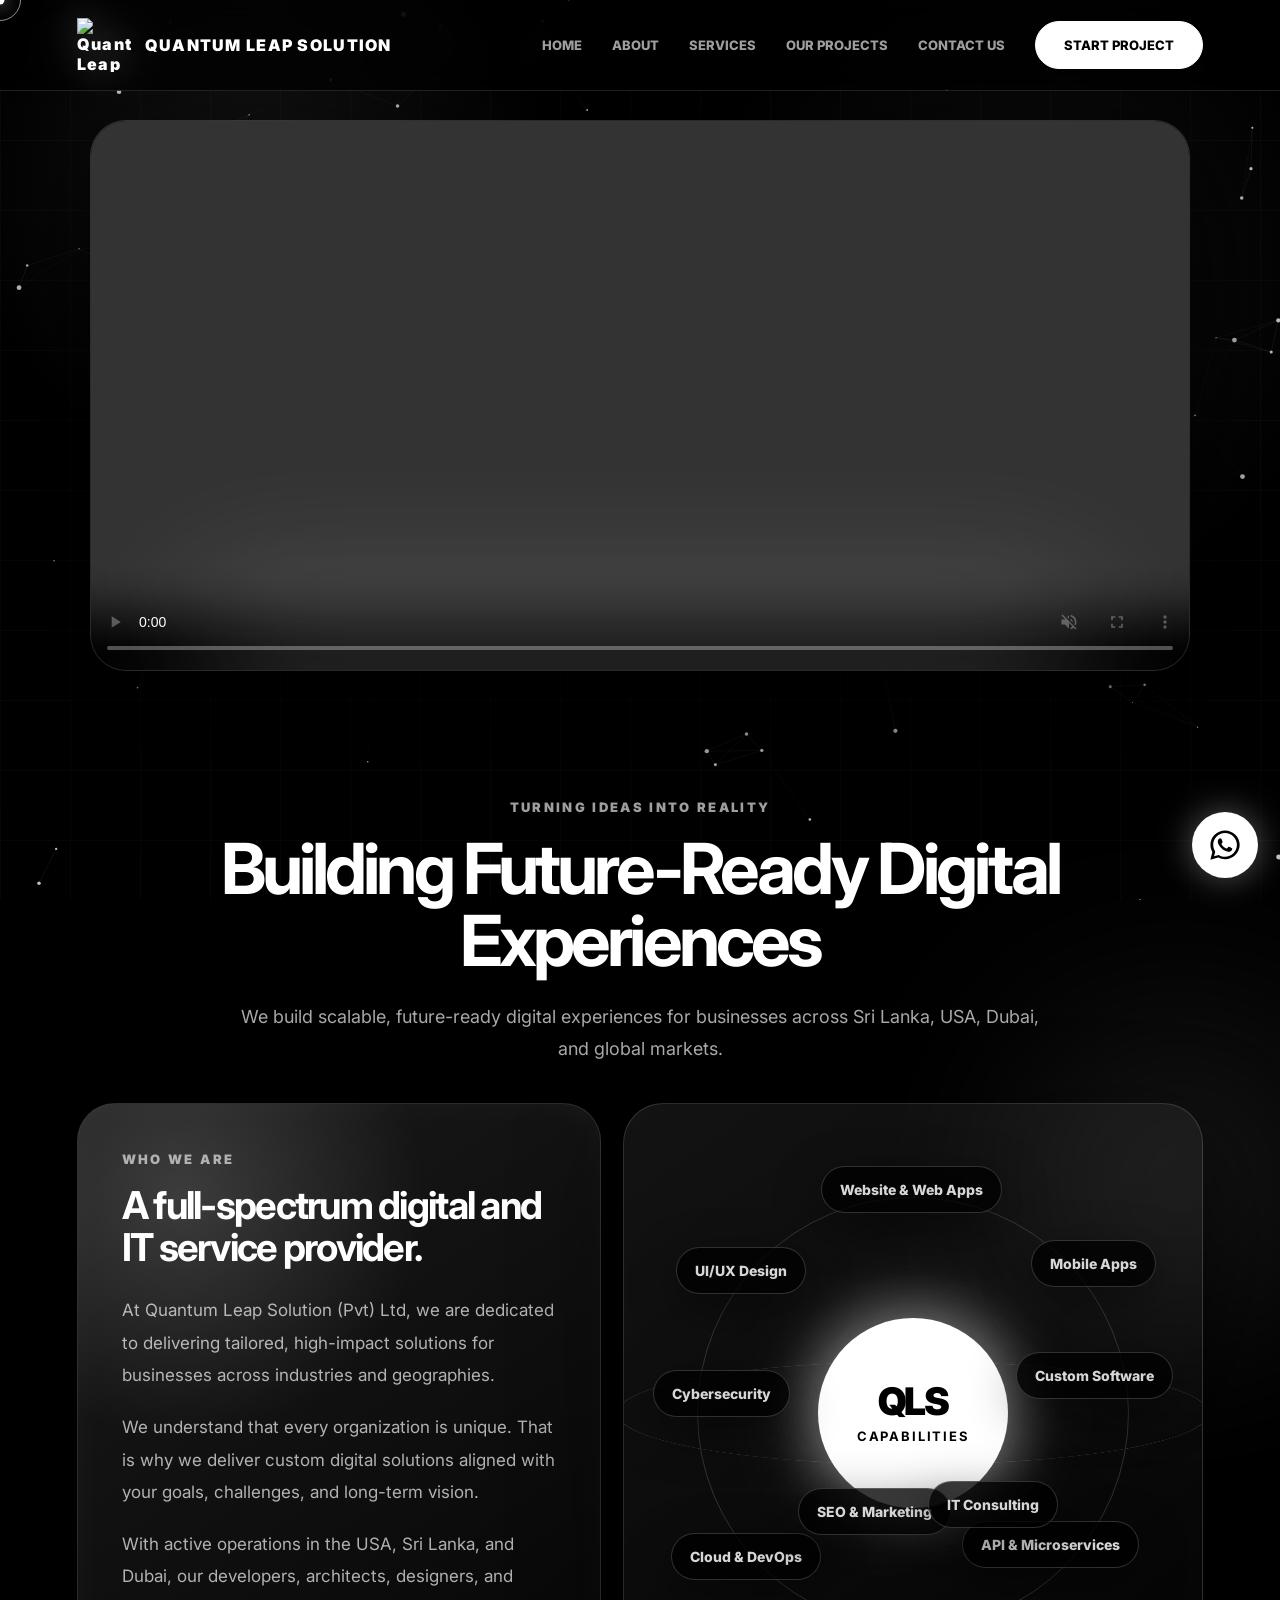
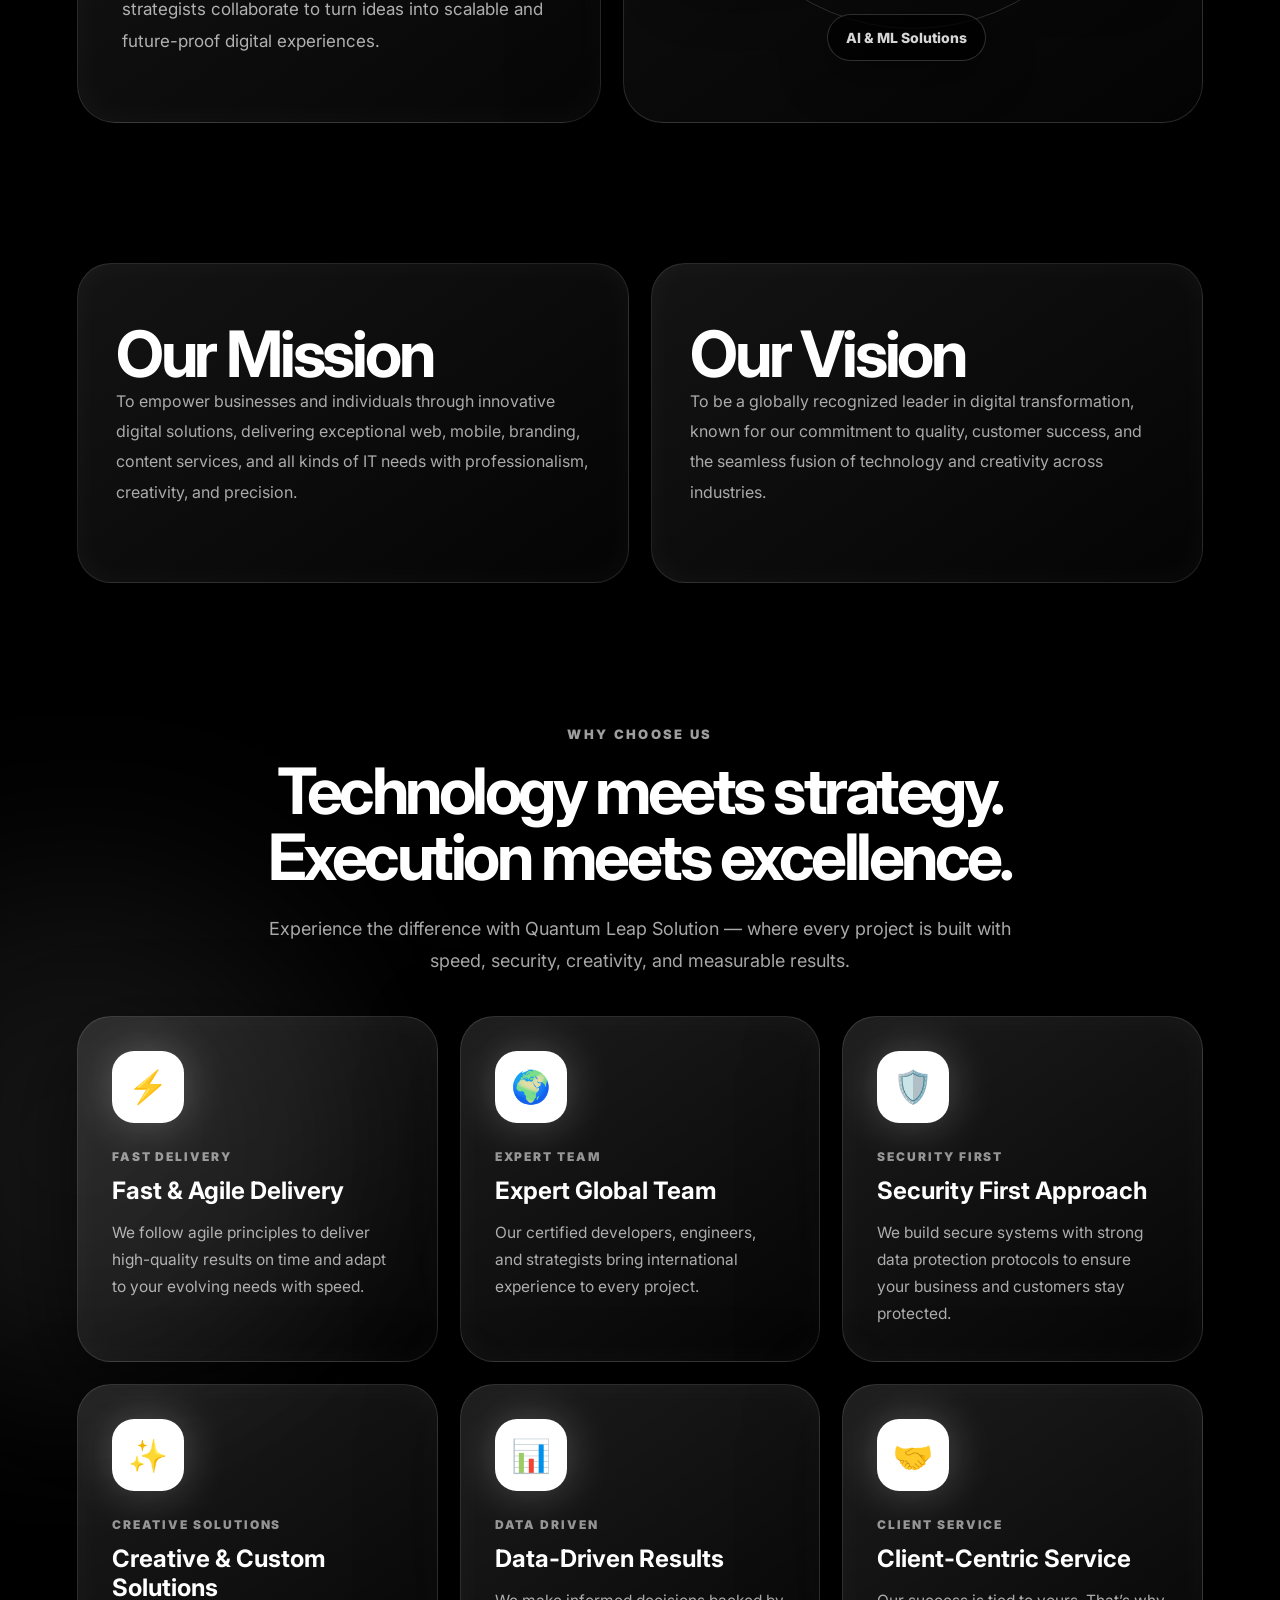
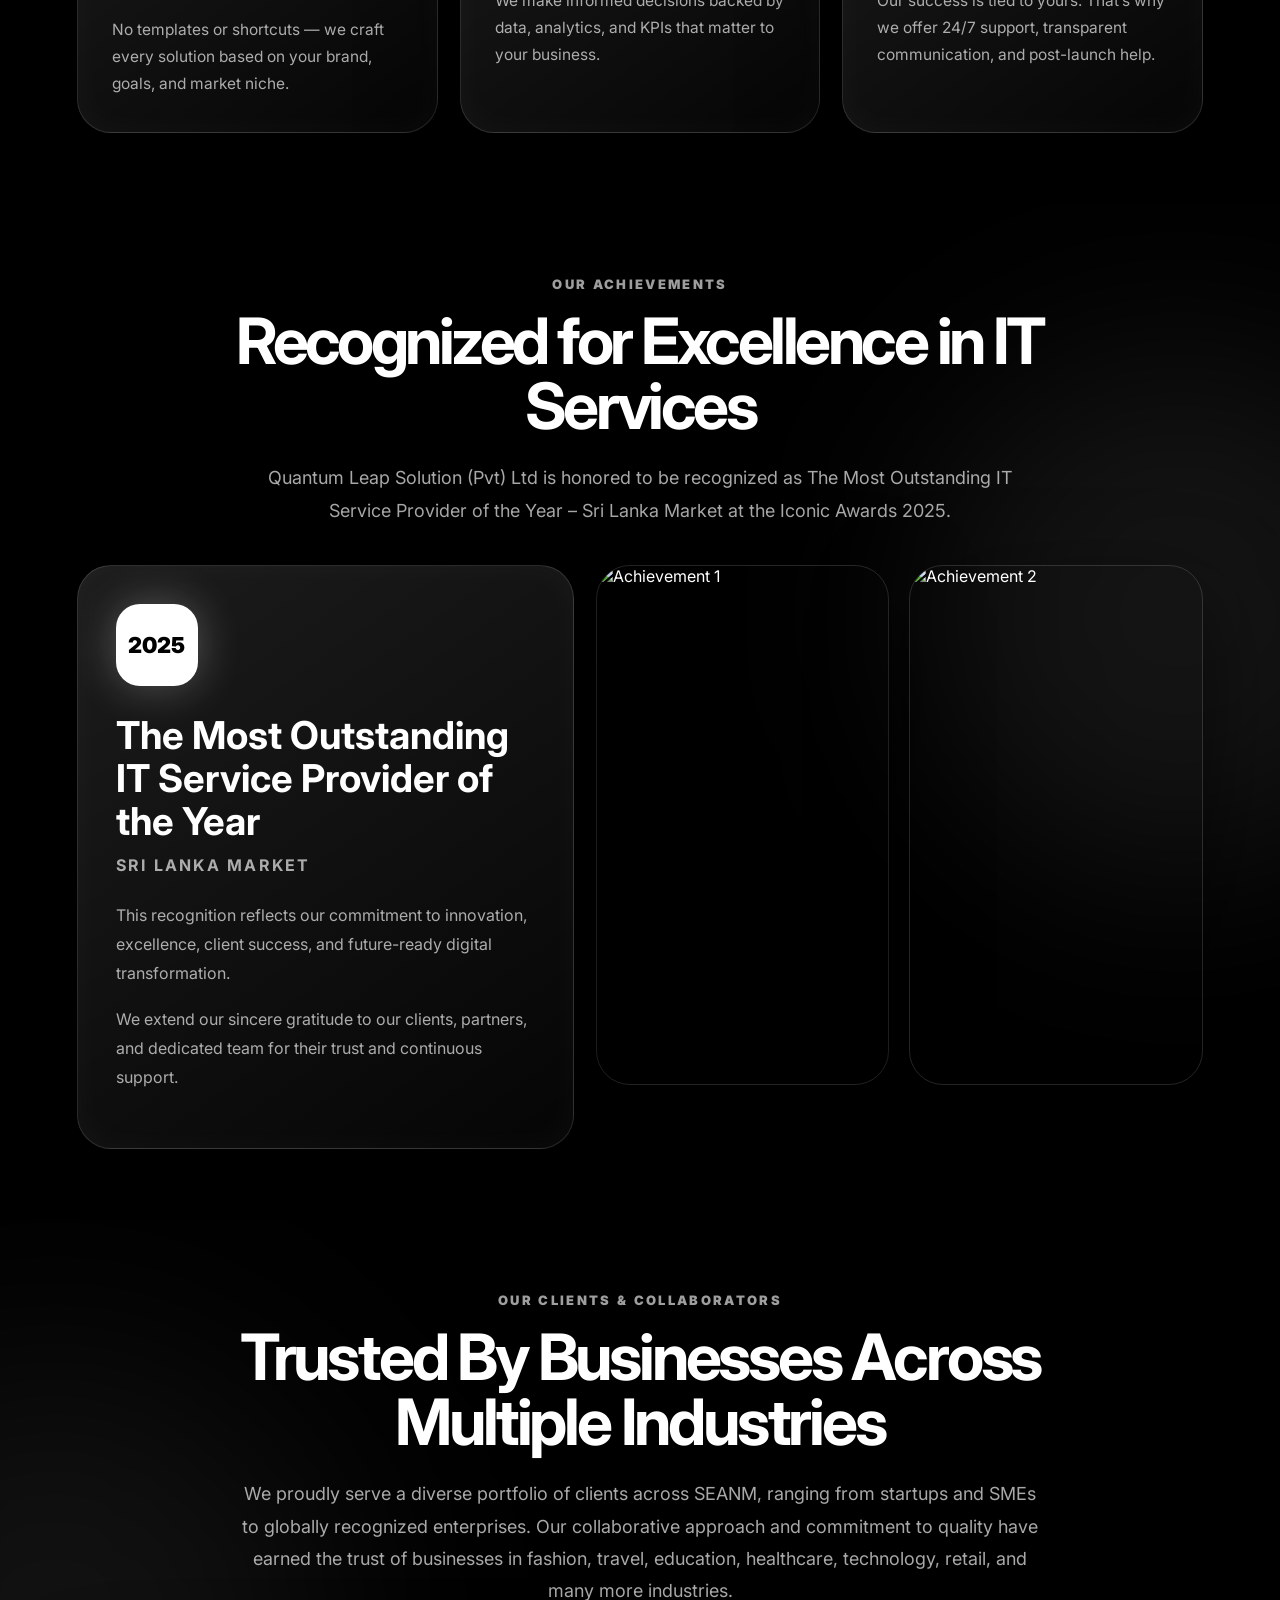
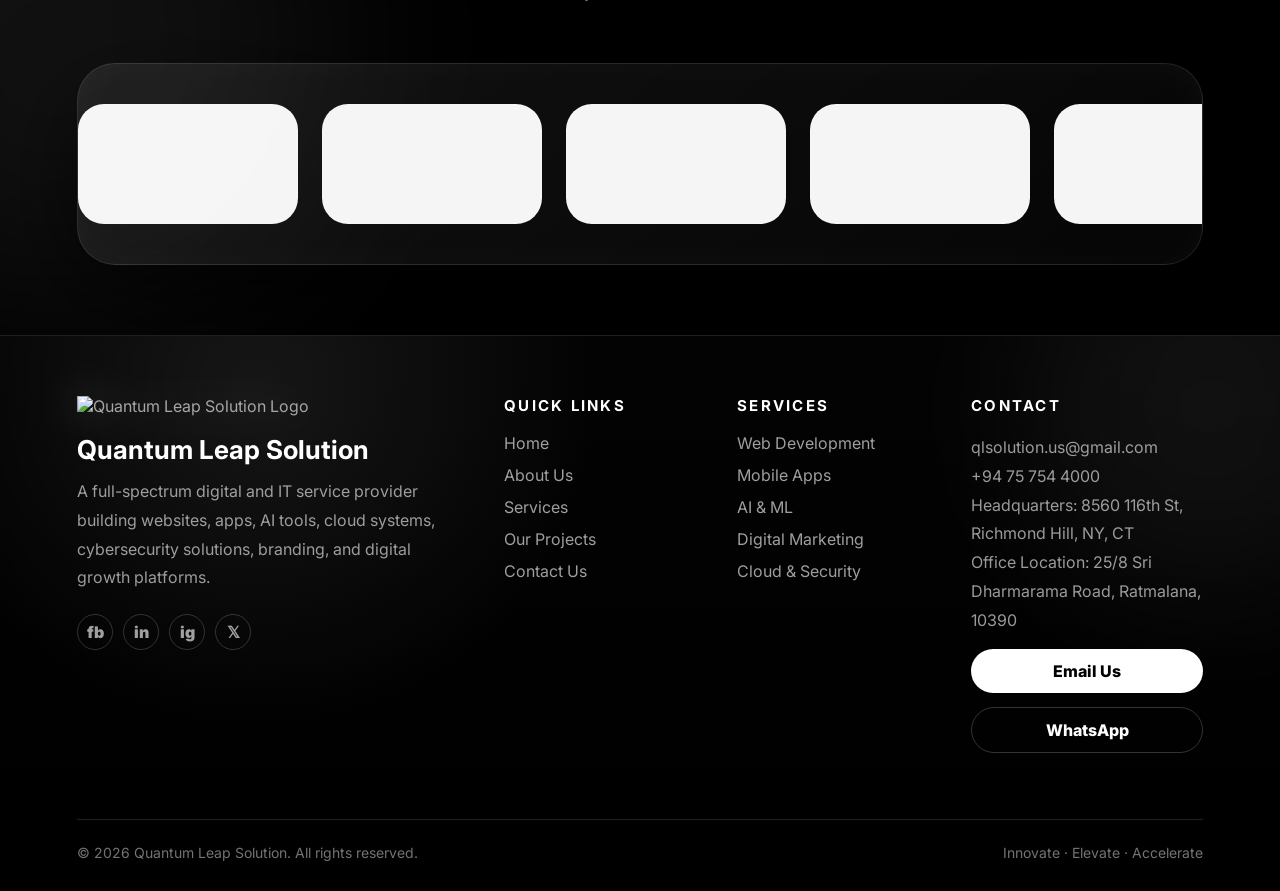
==== about.html @ 74f15226 "Add files via upload" ====
<!DOCTYPE html>
<html lang="en">
  <head>
    <meta charset="UTF-8">
    <meta name="viewport" content="width=device-width, initial-scale=1.0">
    
    <title>About Us - QLS</title>
    
    <!-- Website Icon -->
    <link rel="icon" type="image/png" href="assets/icon.png">
    <link rel="shortcut icon" href="assets/icon.png">
    <link rel="apple-touch-icon" href="assets/icon.png">

<link href="https://fonts.googleapis.com/css2?family=Inter:wght@400;500;700;800;900&display=swap" rel="stylesheet">

<style>
    *{margin:0;padding:0;box-sizing:border-box}
    :root{
      --bg:#000;
      --bg2:#080808;
      --card:#0d0d0d;
      --white:#fff;
      --muted:rgba(255,255,255,.62);
      --line:rgba(255,255,255,.12);
      --soft:rgba(255,255,255,.06);
    }
    html{scroll-behavior:smooth}
    body{
      font-family:Inter,sans-serif;
      background:var(--bg);
      color:var(--white);
      overflow-x:hidden;
    }
    body::before{
      content:"";
      position:fixed;
      inset:0;
      background:
        radial-gradient(circle at 20% 20%,rgba(255,255,255,.08),transparent 25%),
        radial-gradient(circle at 80% 30%,rgba(255,255,255,.06),transparent 30%),
        linear-gradient(rgba(255,255,255,.025) 1px,transparent 1px),
        linear-gradient(90deg,rgba(255,255,255,.025) 1px,transparent 1px);
      background-size:auto,auto,70px 70px,70px 70px;
      pointer-events:none;
      z-index:-3;
    }
    canvas#particles{
      position:fixed;
      inset:0;
      z-index:-2;
    }
    a{text-decoration:none;color:inherit}
    section{padding:110px 6%}
    .nav{
      position:fixed;
      top:0;
      width:100%;
      z-index:999;
      padding:18px 6%;
      display:flex;
      justify-content:space-between;
      align-items:center;
      background:rgba(0,0,0,.65);
      backdrop-filter:blur(18px);
      border-bottom:1px solid var(--line);
    }
    .brand{
      display:flex;
      align-items:center;
      gap:14px;
      font-weight:900;
      letter-spacing:.08em;
    }
    .brand img{
      width:54px;
      height:54px;
      object-fit:contain;
      filter:drop-shadow(0 0 18px rgba(255,255,255,.35));
    }
    .links{
      display:flex;
      align-items:center;
      gap:30px;
    }
    .links a{
      color:var(--muted);
      font-size:13px;
      font-weight:800;
      text-transform:uppercase;
    }
    .links a:hover{color:#fff}
    .btn{
      display:inline-flex;
      align-items:center;
      justify-content:center;
      padding:15px 28px;
      border-radius:999px;
      background:#fff;
      color:#000!important;
      font-weight:900;
      border:1px solid #fff;
      transition:.3s;
    }
    .btn:hover{
      transform:translateY(-4px) scale(1.03);
      box-shadow:0 0 40px rgba(255,255,255,.28);
    }
    .btn.ghost{
      background:transparent;
      color:#fff!important;
    }
    .btn.ghost:hover{background:#fff;color:#000!important}
    .menu{display:none;background:none;border:0;color:#fff;font-size:30px}
    
    /* HERO */
    .hero{
      min-height:100vh;
      display:grid;
      grid-template-columns:1.05fr .95fr;
      align-items:center;
      gap:50px;
      padding:150px 6% 80px;
      position:relative;
    }
    .eyebrow{
      display:inline-flex;
      border:1px solid var(--line);
      padding:10px 18px;
      border-radius:999px;
      color:var(--muted);
      margin-bottom:28px;
      background:rgba(255,255,255,.04);
    }
    h1{
      font-family:Syne,Inter,sans-serif;
      font-size:clamp(48px,7vw,112px);
      line-height:.92;
      letter-spacing:-.07em;
      margin-bottom:28px;
    }
    h1 span{
      color:#000;
      -webkit-text-stroke:1.5px #fff;
      text-shadow:0 0 30px rgba(255,255,255,.15);
    }
    .hero p{
      max-width:680px;
      color:var(--muted);
      font-size:19px;
      line-height:1.8;
    }
    .actions{
      display:flex;
      gap:16px;
      flex-wrap:wrap;
      margin-top:38px;
    }
    .stats{
      display:grid;
      grid-template-columns:repeat(4,1fr);
      gap:12px;
      margin-top:48px;
    }
    .stat{
      border:1px solid var(--line);
      padding:22px;
      border-radius:24px;
      background:rgba(255,255,255,.035);
    }
    .stat strong{
      display:block;
      font-size:28px;
      font-weight:900;
    }
    .stat small{
      color:var(--muted);
      font-size:12px;
      text-transform:uppercase;
    }
    
    /* 3D QLS MODEL */
    .model-scene{
      min-height:600px;
      display:flex;
      justify-content:center;
      align-items:center;
      perspective:1200px;
    }
    .qls-3d{
      position:relative;
      width:min(440px,80vw);
      height:min(440px,80vw);
      transform-style:preserve-3d;
      animation:floatModel 6s ease-in-out infinite;
    }
    .logo-orb{
      position:absolute;
      inset:0;
      border-radius:50%;
      background:
        radial-gradient(circle at 35% 25%,rgba(255,255,255,.95),rgba(255,255,255,.18) 25%,rgba(255,255,255,.03) 55%,transparent 72%);
      border:1px solid rgba(255,255,255,.22);
      box-shadow:
        inset 0 0 55px rgba(255,255,255,.18),
        0 0 80px rgba(255,255,255,.18);
      transform:rotateX(65deg) rotateZ(35deg);
    }
    .logo-core{
      position:absolute;
      inset:20%;
      border-radius:50%;
      background:#fff;
      mask:url("assets/logo.png") center/contain no-repeat;
      -webkit-mask:url("assets/logo.png") center/contain no-repeat;
      filter:drop-shadow(0 0 35px white);
      animation:spinCore 10s linear infinite;
    }
    .ring{
      position:absolute;
      inset:8%;
      border:2px solid rgba(255,255,255,.35);
      border-radius:50%;
      transform-style:preserve-3d;
      animation:spinRing 9s linear infinite;
    }
    .ring.r2{
      inset:16%;
      animation-duration:13s;
      transform:rotateX(80deg);
    }
    .ring.r3{
      inset:2%;
      animation-duration:17s;
      transform:rotateY(70deg);
    }
    .dots span{
      position:absolute;
      width:5px;
      height:5px;
      background:#fff;
      border-radius:50%;
      box-shadow:0 0 12px #fff;
      animation:spark 3s ease-in-out infinite;
    }
    .dots span:nth-child(1){top:18%;left:10%}
    .dots span:nth-child(2){top:70%;left:85%;animation-delay:.4s}
    .dots span:nth-child(3){top:10%;left:75%;animation-delay:.8s}
    .dots span:nth-child(4){top:82%;left:22%;animation-delay:1.2s}
    @keyframes floatModel{
      0%,100%{transform:translateY(0) rotateX(0) rotateY(0)}
      50%{transform:translateY(-25px) rotateX(8deg) rotateY(-12deg)}
    }
    @keyframes spinCore{to{transform:rotateY(360deg)}}
    @keyframes spinRing{to{transform:rotateZ(360deg) rotateX(360deg)}}
    @keyframes spark{50%{transform:scale(2);opacity:.4}}
    
    /* COMMON */
    .section-head{
      max-width:850px;
      margin-bottom:55px;
    }
    .label{
      color:var(--muted);
      text-transform:uppercase;
      letter-spacing:.18em;
      font-size:13px;
      font-weight:900;
      margin-bottom:16px;
    }
    h2{
      font-family:Syne,Inter,sans-serif;
      font-size:clamp(34px,5vw,72px);
      line-height:1;
      letter-spacing:-.05em;
    }
    .section-head p{
      margin-top:20px;
      color:var(--muted);
      font-size:18px;
      line-height:1.8;
    }
    .grid{
      display:grid;
      grid-template-columns:repeat(3,1fr);
      gap:22px;
    }
    .card{
      position:relative;
      min-height:280px;
      padding:32px;
      border:1px solid var(--line);
      border-radius:30px;
      background:linear-gradient(145deg,rgba(255,255,255,.08),rgba(255,255,255,.015));
      transform-style:preserve-3d;
      transition:.35s;
      overflow:hidden;
    }
    .card::before{
      content:"";
      position:absolute;
      inset:-1px;
      background:radial-gradient(circle at var(--x,50%) var(--y,50%),rgba(255,255,255,.18),transparent 35%);
      opacity:0;
      transition:.3s;
    }
    .card:hover::before{opacity:1}
    .card:hover{
      transform:translateY(-12px) rotateX(8deg) rotateY(-8deg);
      border-color:rgba(255,255,255,.32);
    }
    .icon{
      width:72px;
      height:72px;
      border-radius:22px;
      border:1px solid var(--line);
      display:flex;
      align-items:center;
      justify-content:center;
      font-size:30px;
      margin-bottom:26px;
      background:#fff;
      color:#000;
      box-shadow:0 18px 40px rgba(255,255,255,.12);
    }
    .card h3{
      font-size:22px;
      margin-bottom:12px;
    }
    .card p{
      color:var(--muted);
      line-height:1.75;
    }
    
    /* MARQUEE */
    .marquee{
      overflow:hidden;
      border-block:1px solid var(--line);
      background:#050505;
      padding:24px 0;
    }
    .track{
      display:flex;
      gap:38px;
      width:max-content;
      animation:marquee 28s linear infinite;
    }
    .track span{
      font-size:14px;
      font-weight:900;
      text-transform:uppercase;
      letter-spacing:.2em;
      color:rgba(255,255,255,.45);
    }
    @keyframes marquee{to{transform:translateX(-50%)}}
    
    /* SPLIT */
    .split{
      display:grid;
      grid-template-columns:1fr 1fr;
      gap:40px;
      align-items:center;
    }
    .glass{
      border:1px solid var(--line);
      border-radius:34px;
      padding:42px;
      background:rgba(255,255,255,.04);
    }
    .glass p{
      color:var(--muted);
      line-height:1.8;
      margin-top:18px;
    }
    .process{
      counter-reset:step;
    }
    .step{
      border-left:1px solid var(--line);
      padding:0 0 42px 32px;
      position:relative;
    }
    .step::before{
      counter-increment:step;
      content:"0" counter(step);
      position:absolute;
      left:-28px;
      top:0;
      width:56px;
      height:56px;
      border-radius:50%;
      background:#fff;
      color:#000;
      display:flex;
      align-items:center;
      justify-content:center;
      font-weight:900;
    }
    .step h3{font-size:26px;margin-bottom:10px}
    .step p{color:var(--muted);line-height:1.7}
    
    /* CTA */
    .cta{
      text-align:center;
      border-top:1px solid var(--line);
      border-bottom:1px solid var(--line);
      background:
        radial-gradient(circle at center,rgba(255,255,255,.11),transparent 45%),
        #030303;
    }
    .cta p{
      color:var(--muted);
      max-width:720px;
      margin:22px auto 36px;
      font-size:18px;
      line-height:1.8;
    }
    
    /* FLOAT BUTTONS */
    .whatsapp,.mail{
      position:fixed;
      right:22px;
      z-index:999;
      padding:14px 20px;
      border-radius:999px;
      font-weight:900;
      box-shadow:0 0 30px rgba(255,255,255,.18);
    }
    .whatsapp{
      bottom:22px;
      background:#fff;
      color:#000;
    }
    .mail{
      bottom:78px;
      border:1px solid var(--line);
      background:#000;
      color:#fff;
    }
    
    /* FOOTER */
    footer{
      padding:60px 6%;
      display:flex;
      justify-content:space-between;
      gap:25px;
      flex-wrap:wrap;
      color:var(--muted);
      border-top:1px solid var(--line);
    }
    footer strong{color:#fff}
    
    /* REVEAL */
    .reveal{
      opacity:0;
      transform:translateY(40px);
      transition:1s ease;
    }
    .reveal.show{
      opacity:1;
      transform:translateY(0);
    }
    
    /* MOBILE */
    @media(max-width:980px){
      .hero,.split{grid-template-columns:1fr}
      .model-scene{min-height:420px}
      .grid{grid-template-columns:1fr 1fr}
      .stats{grid-template-columns:1fr 1fr}
    }
    @media(max-width:720px){
      section{padding:80px 5%}
      .hero{padding:130px 5% 60px}
      .links{
        display:none;
        position:absolute;
        top:91px;
        left:0;
        width:100%;
        background:#000;
        border-bottom:1px solid var(--line);
        padding:25px;
        flex-direction:column;
        align-items:flex-start;
      }
      .links.active{display:flex}
      .menu{display:block}
      .grid,.stats{grid-template-columns:1fr}
      .brand span{display:none}
      h1{font-size:52px}
      .mail{display:none}
    }
    
    
    /* PREMIUM CURSOR */
    .cursor-dot,.cursor-ring{position:fixed;top:0;left:0;pointer-events:none;z-index:99999;transform:translate(-50%,-50%)}
    .cursor-dot{width:9px;height:9px;background:#fff;border-radius:50%;box-shadow:0 0 18px #fff}
    .cursor-ring{width:42px;height:42px;border:1px solid rgba(255,255,255,.55);border-radius:50%;transition:width .2s,height .2s;mix-blend-mode:difference}
    
    /* EXTRA 3D MOTION */
    .card,.glass,.stat,.footer-grid>div{transform-style:preserve-3d;will-change:transform}
    .card:hover,.glass:hover,.stat:hover{transform:perspective(900px) translateY(-12px) rotateX(9deg) rotateY(-9deg) scale(1.02);box-shadow:0 30px 90px rgba(255,255,255,.08),inset 0 0 30px rgba(255,255,255,.05)}
    .icon{animation:iconFloat 4s ease-in-out infinite}
    @keyframes iconFloat{0%,100%{transform:translateZ(20px) translateY(0)}50%{transform:translateZ(40px) translateY(-8px)}}
    
    /* WHATSAPP CHAT BOT */
    .whatsapp-chat{position:fixed;right:22px;bottom:22px;z-index:9999}
    .whatsapp-float{width:66px;height:66px;border-radius:50%;border:1px solid rgba(255,255,255,.25);background:#fff;color:#000;display:flex;align-items:center;justify-content:center;cursor:pointer;box-shadow:0 0 35px rgba(255,255,255,.35);animation:whatsappPulse 2s infinite}
    .whatsapp-float svg{width:36px;height:36px}
    @keyframes whatsappPulse{0%{box-shadow:0 0 0 0 rgba(255,255,255,.35)}70%{box-shadow:0 0 0 18px rgba(255,255,255,0)}100%{box-shadow:0 0 0 0 rgba(255,255,255,0)}}
    .whatsapp-bot{position:absolute;right:0;bottom:82px;width:330px;background:#050505;border:1px solid rgba(255,255,255,.16);border-radius:24px;overflow:hidden;box-shadow:0 25px 90px rgba(0,0,0,.75);transform:scale(.8) translateY(30px);opacity:0;pointer-events:none;transition:.3s ease}
    .whatsapp-bot.active{transform:scale(1) translateY(0);opacity:1;pointer-events:auto}
    .bot-head{padding:18px 20px;display:flex;justify-content:space-between;align-items:center;background:#fff;color:#000}
    .bot-head button{border:0;background:#000;color:#fff;width:28px;height:28px;border-radius:50%;cursor:pointer}
    .bot-body{padding:18px}
    .bot-msg{background:rgba(255,255,255,.08);padding:12px 14px;border-radius:16px;margin-bottom:14px;color:#fff}
    .bot-body button{width:100%;padding:12px;margin:7px 0;border-radius:14px;border:1px solid rgba(255,255,255,.14);background:rgba(255,255,255,.06);color:#fff;cursor:pointer;text-align:left;transition:.25s}
    .bot-body button:hover{background:#fff;color:#000;transform:translateX(4px)}
    .bot-body textarea{width:100%;height:80px;margin-top:10px;border-radius:14px;border:1px solid rgba(255,255,255,.14);background:#000;color:#fff;padding:12px;resize:none;outline:none}
    
    /* PROFESSIONAL FOOTER */
    .pro-footer{position:relative;padding:90px 6% 30px;background:radial-gradient(circle at 20% 10%,rgba(255,255,255,.08),transparent 30%),linear-gradient(180deg,#030303,#000);border-top:1px solid rgba(255,255,255,.12);overflow:hidden;display:block;color:var(--muted)}
    .footer-glow{position:absolute;width:380px;height:380px;border-radius:50%;background:rgba(255,255,255,.06);filter:blur(80px);right:-120px;top:-120px}
    .footer-grid{position:relative;display:grid;grid-template-columns:2fr 1fr 1fr 1.2fr;gap:40px;z-index:2}
    .footer-brand img{width:78px;margin-bottom:18px;filter:drop-shadow(0 0 22px rgba(255,255,255,.35))}
    .footer-brand h3{font-size:26px;margin-bottom:12px;color:#fff}
    .footer-brand p,.pro-footer p{color:rgba(255,255,255,.6);line-height:1.8}
    .pro-footer h4{font-size:15px;text-transform:uppercase;letter-spacing:.15em;margin-bottom:18px;color:#fff}
    .pro-footer a{display:block;color:rgba(255,255,255,.62);margin-bottom:12px;transition:.25s}
    .pro-footer a:hover{color:#fff;transform:translateX(5px)}
    .footer-socials{display:flex;gap:10px;margin-top:22px}
    .footer-socials a{width:36px;height:36px;border:1px solid rgba(255,255,255,.18);border-radius:50%;display:flex;align-items:center;justify-content:center;font-weight:900;margin:0}
    .footer-btn{margin-top:14px;padding:12px 18px;border-radius:999px;background:#fff;color:#000!important;text-align:center;font-weight:800}
    .footer-btn.dark{background:transparent;border:1px solid rgba(255,255,255,.2);color:#fff!important}
    .footer-bottom{position:relative;z-index:2;margin-top:55px;padding-top:24px;border-top:1px solid rgba(255,255,255,.12);display:flex;justify-content:space-between;gap:20px;flex-wrap:wrap;color:rgba(255,255,255,.45);font-size:14px}
    @media(max-width:900px){.footer-grid{grid-template-columns:1fr 1fr}}
    @media(max-width:600px){.footer-grid{grid-template-columns:1fr}.whatsapp-bot{width:300px;right:-5px}.cursor-dot,.cursor-ring{display:none}}
    
    
    
    </style>
</head>

</head>


<div class="project-modal" id="projectModal">
    <div class="project-form-box">
      <button class="project-close" onclick="closeProjectForm()">×</button>
  
      <h2>Start Your Project</h2>
      <p>Fill the details below and choose Email or WhatsApp to send your inquiry.</p>
  
      <form id="projectForm">
        <input type="text" id="clientName" placeholder="Your Name" required>
        <input type="email" id="clientEmail" placeholder="Your Email" required>
        <input type="tel" id="clientPhone" placeholder="Contact Number" required>
  
        <select id="projectType" required>
          <option value="">Select Project Type</option>
          <option>Website Development</option>
          <option>Mobile App Development</option>
          <option>Web Application</option>
          <option>Digital Marketing</option>
          <option>AI / Automation</option>
          <option>Branding</option>
          <option>Other</option>
        </select>
  
        <input type="text" id="budget" placeholder="Estimated Budget">
        <input type="text" id="timeline" placeholder="Expected Timeline">
  
        <textarea id="message" placeholder="Tell us about your project"></textarea>
  
        <div class="project-actions">
          <button type="button" onclick="sendProjectEmail()">Send via Email</button>
          <button type="button" class="whatsapp-send" onclick="sendProjectWhatsApp()">Send via WhatsApp</button>
        </div>
      </form>
    </div>
  </div>


  <style>
    .project-modal{
  position:fixed;
  inset:0;
  background:rgba(0,0,0,.78);
  backdrop-filter:blur(14px);
  z-index:99999;
  display:flex;
  align-items:center;
  justify-content:center;
  padding:20px;
  opacity:0;
  pointer-events:none;
  transition:.35s ease;
}

.project-modal.active{
  opacity:1;
  pointer-events:auto;
}

.project-form-box{
  position:relative;
  width:100%;
  max-width:560px;
  background:linear-gradient(145deg,rgba(255,255,255,.12),rgba(255,255,255,.03));
  border:1px solid rgba(255,255,255,.18);
  border-radius:30px;
  padding:34px;
  box-shadow:0 30px 100px rgba(0,0,0,.85), inset 0 0 35px rgba(255,255,255,.04);
  transform:translateY(45px) scale(.88) rotateX(12deg);
  opacity:0;
  transition:.45s ease;
  animation:formGlow 4s ease-in-out infinite;
}

.project-modal.active .project-form-box{
  transform:translateY(0) scale(1) rotateX(0);
  opacity:1;
}

.project-form-box h2{
  font-size:34px;
  margin-bottom:10px;
}

.project-form-box p{
  color:rgba(255,255,255,.62);
  line-height:1.6;
  margin-bottom:22px;
}

.project-close{
  position:absolute;
  top:18px;
  right:18px;
  width:36px;
  height:36px;
  border-radius:50%;
  border:1px solid rgba(255,255,255,.18);
  background:#fff;
  color:#000;
  font-size:24px;
  cursor:pointer;
}

.project-form-box input,
.project-form-box select,
.project-form-box textarea{
  width:100%;
  margin-bottom:13px;
  padding:15px 16px;
  border-radius:16px;
  border:1px solid rgba(255,255,255,.14);
  background:rgba(0,0,0,.55);
  color:#fff;
  outline:none;
  font-family:Inter,sans-serif;
}

.project-form-box textarea{
  min-height:105px;
  resize:none;
}

.project-form-box input::placeholder,
.project-form-box textarea::placeholder{
  color:rgba(255,255,255,.45);
}

.project-form-box select option{
  background:#000;
  color:#fff;
}

.project-actions{
  display:grid;
  grid-template-columns:1fr 1fr;
  gap:12px;
  margin-top:8px;
}

.project-actions button{
  padding:15px 18px;
  border-radius:999px;
  border:1px solid #fff;
  background:#fff;
  color:#000;
  font-weight:900;
  cursor:pointer;
  transition:.3s ease;
}

.project-actions button:hover{
  transform:translateY(-4px);
  box-shadow:0 0 35px rgba(255,255,255,.25);
}

.project-actions .whatsapp-send{
  background:transparent;
  color:#fff;
}

.project-actions .whatsapp-send:hover{
  background:#fff;
  color:#000;
}

@keyframes formGlow{
  0%,100%{box-shadow:0 30px 100px rgba(0,0,0,.85),0 0 20px rgba(255,255,255,.08)}
  50%{box-shadow:0 30px 100px rgba(0,0,0,.85),0 0 45px rgba(255,255,255,.18)}
}

@media(max-width:600px){
  .project-form-box{
    padding:26px 20px;
    border-radius:24px;
    max-height:90vh;
    overflow-y:auto;
  }

  .project-form-box h2{
    font-size:28px;
  }

  .project-actions{
    grid-template-columns:1fr;
  }
}
  </style>

  <script>
    function openProjectForm(){
  document.getElementById("projectModal").classList.add("active");
}

function closeProjectForm(){
  document.getElementById("projectModal").classList.remove("active");
}

function getProjectFormMessage(){
  const name = document.getElementById("clientName").value.trim();
  const email = document.getElementById("clientEmail").value.trim();
  const phone = document.getElementById("clientPhone").value.trim();
  const type = document.getElementById("projectType").value.trim();
  const budget = document.getElementById("budget").value.trim();
  const timeline = document.getElementById("timeline").value.trim();
  const message = document.getElementById("message").value.trim();

  if(!name || !email || !phone || !type){
    alert("Please fill Name, Email, Contact Number, and Project Type.");
    return null;
  }

  return `Hello Quantum Leap Solution,

I would like to start a new project.

Client Details:
Name: ${name}
Email: ${email}
Contact Number: ${phone}

Project Details:
Project Type: ${type}
Estimated Budget: ${budget || "Not mentioned"}
Expected Timeline: ${timeline || "Not mentioned"}

Project Message:
${message || "Not mentioned"}

Thank you.`;
}

function sendProjectEmail(){
  const body = getProjectFormMessage();
  if(!body) return;

  const subject = "New Project Inquiry";
  const email = "qlsolution.us@gmail.com";

  window.location.href = `mailto:${email}?subject=${encodeURIComponent(subject)}&body=${encodeURIComponent(body)}`;
}

function sendProjectWhatsApp(){
  const body = getProjectFormMessage();
  if(!body) return;

  const number = "94757544000";
  window.open(`https://wa.me/${number}?text=${encodeURIComponent(body)}`, "_blank");
}

document.addEventListener("keydown", function(e){
  if(e.key === "Escape"){
    closeProjectForm();
  }
});

document.getElementById("projectModal").addEventListener("click", function(e){
  if(e.target === this){
    closeProjectForm();
  }
});
  </script>

<script>
    /* 3D MODEL ICON MOUSE MOTION */
const qlsModel = document.getElementById("qlsModel");

if(qlsModel){
  qlsModel.addEventListener("mousemove", e => {
    const rect = qlsModel.getBoundingClientRect();
    const x = e.clientX - rect.left;
    const y = e.clientY - rect.top;

    const rotateY = ((x / rect.width) - 0.5) * 24;
    const rotateX = ((y / rect.height) - 0.5) * -24;

    qlsModel.style.transform = `rotateX(${rotateX}deg) rotateY(${rotateY}deg)`;
  });

  qlsModel.addEventListener("mouseleave", () => {
    qlsModel.style.transform = "";
  });
}
</script>

<body>

    <canvas id="particles"></canvas>
    <div class="cursor-dot"></div>
    <div class="cursor-ring"></div>
    
    <nav class="nav">
      <a href="index.html" class="brand">
        <img src="assets/icon.png" alt="Quantum Leap Solution Logo">
        <span>QUANTUM LEAP SOLUTION</span>
      </a>
    
      <button class="menu" onclick="document.querySelector('.links').classList.toggle('active')">☰</button>
    
      <div class="links">
        <a href="index.html">Home</a>
        <a href="about.html">About</a>
        <a href="services.html">Services</a>
        <a href="projects.html">Our Projects</a>
        <a href="contact.html">Contact Us</a>
        <a class="btn" href="javascript:void(0)" onclick="openProjectForm()">Start Project</a>
      </div>
    </nav>

    <style>
        .about-video-section,
.about-company-section,
.mission-vision-section,
.achievements-section{
  padding:110px 6%;
  position:relative;
}

.about-video-wrap{
  position:relative;
  max-width:1100px;
  margin:auto;
  border-radius:36px;
  overflow:hidden;
  border:1px solid rgba(255,255,255,.16);
  box-shadow:0 40px 120px rgba(0,0,0,.85);
}

.about-video-wrap video{
  width:100%;
  display:block;
  min-height:360px;
  object-fit:cover;
}

.video-glow{
  position:absolute;
  inset:auto 10% -80px;
  height:160px;
  background:rgba(255,255,255,.16);
  filter:blur(70px);
  pointer-events:none;
}

.about-section-head{
  max-width:900px;
  margin-bottom:55px;
}

.about-section-head span,
.mv-card span{
  display:inline-block;
  color:rgba(255,255,255,.62);
  text-transform:uppercase;
  letter-spacing:.18em;
  font-size:13px;
  font-weight:900;
  margin-bottom:16px;
}

.about-section-head h2,
.mv-card h2{
  font-family:Syne,Inter,sans-serif;
  font-size:clamp(36px,5vw,72px);
  line-height:1;
  letter-spacing:-.05em;
}

.about-company-grid,
.achievements-grid{
  display:grid;
  grid-template-columns:1.05fr .95fr;
  gap:34px;
  align-items:start;
}

.about-company-text,
.about-services-box,
.mv-card,
.achievement-content,
.achievement-images img{
  border:1px solid rgba(255,255,255,.12);
  border-radius:34px;
  background:linear-gradient(145deg,rgba(255,255,255,.08),rgba(255,255,255,.015));
  box-shadow:inset 0 0 30px rgba(255,255,255,.04);
}

.about-company-text,
.about-services-box,
.mv-card,
.achievement-content{
  padding:38px;
  transform-style:preserve-3d;
  transition:.35s ease;
}

.about-company-text:hover,
.about-services-box:hover,
.mv-card:hover,
.achievement-content:hover{
  transform:perspective(900px) translateY(-10px) rotateX(5deg) rotateY(-5deg);
  border-color:rgba(255,255,255,.28);
  box-shadow:0 30px 90px rgba(255,255,255,.08);
}

.about-company-text p,
.mv-card p,
.achievement-content p{
  color:rgba(255,255,255,.65);
  line-height:1.9;
  margin-bottom:18px;
}

.about-services-box h3,
.achievement-content h3{
  color:#fff;
  font-size:26px;
  margin-bottom:22px;
}

.about-services-box ul{
  list-style:none;
  display:grid;
  gap:13px;
}

.about-services-box li{
  color:rgba(255,255,255,.68);
  padding:13px 14px;
  border-radius:16px;
  background:rgba(255,255,255,.045);
  border:1px solid rgba(255,255,255,.08);
}

.about-services-box li::before{
  content:"✦";
  color:#fff;
  margin-right:10px;
}

.mission-vision-section{
  display:grid;
  grid-template-columns:1fr 1fr;
  gap:26px;
}

.mv-card{
  min-height:320px;
  display:flex;
  flex-direction:column;
  justify-content:center;
}

.achievement-images{
  display:grid;
  gap:20px;
}

.achievement-images img{
  width:100%;
  height:260px;
  object-fit:cover;
  display:block;
  filter:grayscale(100%);
  transition:.35s ease;
}

.achievement-images img:hover{
  filter:grayscale(0%);
  transform:translateY(-8px) scale(1.02);
}

.qls-reveal{
  opacity:0;
  transform:translateY(45px);
  transition:1s ease;
}

.qls-reveal.show{
  opacity:1;
  transform:translateY(0);
}

@media(max-width:900px){
  .about-company-grid,
  .achievements-grid,
  .mission-vision-section{
    grid-template-columns:1fr;
  }
}

@media(max-width:600px){
  .about-video-section,
  .about-company-section,
  .mission-vision-section,
  .achievements-section{
    padding:80px 5%;
  }

  .about-video-wrap video{
    min-height:240px;
  }

  .about-company-text,
  .about-services-box,
  .mv-card,
  .achievement-content{
    padding:26px;
    border-radius:26px;
  }

  .achievement-images img{
    height:220px;
  }
}

/* About page top spacing fix */
.about-video-section{
  padding-top:160px !important;
}

/* Temporary safety: make sections visible even if JS fails */
.qls-reveal{
  opacity:1 !important;
  transform:none !important;
}
    </style>
<script>
    const aboutRevealObserver = new IntersectionObserver(entries=>{
  entries.forEach(entry=>{
    if(entry.isIntersecting){
      entry.target.classList.add("show");
    }
  });
},{threshold:.14});

document.querySelectorAll(".qls-reveal").forEach(el=>{
  aboutRevealObserver.observe(el);
});
</script>

<script>
    const companyVideo = document.getElementById("companyIntroVideo");

if(companyVideo){
  companyVideo.muted = true;
  companyVideo.play().catch(() => {
    console.log("Autoplay blocked or video path is wrong.");
  });
}
</script>

<section class="about-video-section qls-reveal">
    <div class="about-video-wrap">
      <video 
        id="companyIntroVideo"
        autoplay 
        muted 
        loop 
        playsinline 
        preload="auto"
        controls
      >
        <source src="assets/company-intro.mp4" type="video/mp4">
        <source src="company-intro.mp4" type="video/mp4">
        Your browser does not support the video tag.
      </video>
  
      <div class="video-glow"></div>
    </div>
  </section>
      
  <section class="qls-company-3d-section qls-reveal">
  <div class="qls-company-orb"></div>

  <div class="qls-company-header">
    <span>Turning Ideas into Reality</span>
    <h2>Building Future-Ready Digital Experiences</h2>
    <p>
      We build scalable, future-ready digital experiences for businesses across
      Sri Lanka, USA, Dubai, and global markets.
    </p>
  </div>

  <div class="qls-company-layout">
    <div class="qls-story-card">
      <span class="qls-card-label">Who We Are</span>
      <h3>A full-spectrum digital and IT service provider.</h3>

      <p>
        At Quantum Leap Solution (Pvt) Ltd, we are dedicated to delivering
        tailored, high-impact solutions for businesses across industries and
        geographies.
      </p>

      <p>
        We understand that every organization is unique. That is why we deliver
        custom digital solutions aligned with your goals, challenges, and
        long-term vision.
      </p>

      <p>
        With active operations in the USA, Sri Lanka, and Dubai, our developers,
        architects, designers, and strategists collaborate to turn ideas into
        scalable and future-proof digital experiences.
      </p>
    </div>

    <div class="qls-capability-universe">
      <div class="capability-center">
        <span>QLS</span>
        <strong>Capabilities</strong>
      </div>

      <div class="capability-item item1">Website & Web Apps</div>
      <div class="capability-item item2">Mobile Apps</div>
      <div class="capability-item item3">Custom Software</div>
      <div class="capability-item item4">API & Microservices</div>
      <div class="capability-item item5">AI & ML Solutions</div>
      <div class="capability-item item6">Cloud & DevOps</div>
      <div class="capability-item item7">Cybersecurity</div>
      <div class="capability-item item8">UI/UX Design</div>
      <div class="capability-item item9">SEO & Marketing</div>
      <div class="capability-item item10">IT Consulting</div>
    </div>
  </div>
</section>

<style>
    .qls-company-3d-section{
  position:relative;
  padding:120px 6%;
  overflow:hidden;
}

.qls-company-orb{
  position:absolute;
  width:520px;
  height:520px;
  border-radius:50%;
  background:radial-gradient(circle,rgba(255,255,255,.12),transparent 65%);
  filter:blur(90px);
  right:-160px;
  top:18%;
  pointer-events:none;
  animation:qlsOrbMove 8s ease-in-out infinite;
}

.qls-company-header{
  max-width:1050px;
  margin:0 auto 75px;
  text-align:center;
  position:relative;
  z-index:5;
}

.qls-company-header span,
.qls-card-label{
  display:inline-block;
  color:rgba(255,255,255,.62);
  text-transform:uppercase;
  letter-spacing:.18em;
  font-size:13px;
  font-weight:900;
  margin-bottom:18px;
}

.qls-company-header h2{
  font-family:Syne,Inter,sans-serif;
  font-size:clamp(42px,5.5vw,86px);
  line-height:1.02;
  letter-spacing:-.055em;
  margin:0 auto 24px;
  max-width:1000px;
}

.qls-company-header p{
  max-width:820px;
  margin:0 auto;
  color:rgba(255,255,255,.66);
  font-size:18px;
  line-height:1.8;
}

.qls-company-layout{
  display:grid;
  grid-template-columns:.95fr 1.05fr;
  gap:38px;
  align-items:stretch;
  position:relative;
  z-index:3;
}

.qls-story-card{
  position:relative;
  padding:44px;
  border-radius:38px;
  background:linear-gradient(145deg,rgba(255,255,255,.10),rgba(255,255,255,.025));
  border:1px solid rgba(255,255,255,.14);
  box-shadow:
    inset 0 0 35px rgba(255,255,255,.04),
    0 35px 100px rgba(0,0,0,.62);
  overflow:hidden;
  transition:.45s ease;
  animation:qlsCardFloat 5s ease-in-out infinite;
}

.qls-story-card::before{
  content:"";
  position:absolute;
  inset:-1px;
  background:radial-gradient(circle at 20% 15%,rgba(255,255,255,.18),transparent 36%);
  opacity:.9;
  pointer-events:none;
}

.qls-story-card:hover{
  transform:translateY(-12px);
  border-color:rgba(255,255,255,.32);
  box-shadow:
    inset 0 0 40px rgba(255,255,255,.05),
    0 45px 120px rgba(255,255,255,.08);
}

.qls-story-card h3{
  position:relative;
  font-size:clamp(30px,3vw,46px);
  line-height:1.08;
  letter-spacing:-.045em;
  margin-bottom:26px;
  color:#fff;
}

.qls-story-card p{
  position:relative;
  color:rgba(255,255,255,.68);
  line-height:1.9;
  font-size:17px;
  margin-bottom:20px;
}

.qls-capability-universe{
  position:relative;
  min-height:620px;
  border-radius:40px;
  overflow:hidden;
  background:
    radial-gradient(circle at center,rgba(255,255,255,.13),transparent 34%),
    linear-gradient(145deg,rgba(255,255,255,.075),rgba(255,255,255,.015));
  border:1px solid rgba(255,255,255,.14);
  box-shadow:0 35px 100px rgba(0,0,0,.65);
}

.qls-capability-universe::before,
.qls-capability-universe::after{
  content:"";
  position:absolute;
  left:50%;
  top:50%;
  border:1px solid rgba(255,255,255,.16);
  border-radius:50%;
  pointer-events:none;
}

.qls-capability-universe::before{
  width:430px;
  height:430px;
  transform:translate(-50%,-50%);
  animation:qlsUniverseSpin 18s linear infinite;
}

.qls-capability-universe::after{
  width:590px;
  height:300px;
  transform:translate(-50%,-50%) rotateX(70deg);
  animation:qlsUniverseSpin2 22s linear infinite reverse;
}

.capability-center{
  position:absolute;
  left:50%;
  top:50%;
  width:190px;
  height:190px;
  transform:translate(-50%,-50%);
  z-index:10;
  border-radius:50%;
  background:#fff;
  color:#000;
  display:flex;
  flex-direction:column;
  align-items:center;
  justify-content:center;
  text-align:center;
  box-shadow:
    0 0 60px rgba(255,255,255,.45),
    0 0 120px rgba(255,255,255,.16);
  animation:qlsCenterPulse 4s ease-in-out infinite;
}

.capability-center span{
  display:block;
  font-size:38px;
  font-weight:900;
  letter-spacing:-.05em;
  line-height:1;
}

.capability-center strong{
  display:block;
  margin-top:8px;
  font-size:13px;
  text-transform:uppercase;
  letter-spacing:.14em;
}

.capability-item{
  position:absolute;
  z-index:12;
  padding:14px 18px;
  border-radius:999px;
  background:rgba(0,0,0,.78);
  border:1px solid rgba(255,255,255,.18);
  color:rgba(255,255,255,.84);
  font-size:14px;
  font-weight:800;
  white-space:nowrap;
  box-shadow:0 15px 50px rgba(0,0,0,.45);
  animation:qlsCapFloat 4.5s ease-in-out infinite;
}

.item1{top:10%;left:34%;animation-delay:.1s}
.item2{top:22%;right:8%;animation-delay:.3s}
.item3{top:40%;right:5%;animation-delay:.6s}
.item4{bottom:25%;right:11%;animation-delay:.9s}
.item5{bottom:10%;left:35%;animation-delay:1.2s}
.item6{bottom:23%;left:8%;animation-delay:1.5s}
.item7{top:43%;left:5%;animation-delay:1.8s}
.item8{top:23%;left:9%;animation-delay:2.1s}
.item9{top:62%;left:30%;animation-delay:2.4s}
.item10{top:61%;right:25%;animation-delay:2.7s}

@keyframes qlsCardFloat{
  0%,100%{transform:translateY(0)}
  50%{transform:translateY(-8px)}
}

@keyframes qlsCapFloat{
  0%,100%{transform:translateY(0)}
  50%{transform:translateY(-12px)}
}

@keyframes qlsUniverseSpin{
  to{transform:translate(-50%,-50%) rotate(360deg)}
}

@keyframes qlsUniverseSpin2{
  to{transform:translate(-50%,-50%) rotateX(70deg) rotateZ(360deg)}
}

@keyframes qlsOrbMove{
  0%,100%{transform:translateY(0) scale(1)}
  50%{transform:translateY(-40px) scale(1.12)}
}

@keyframes qlsCenterPulse{
  0%,100%{transform:translate(-50%,-50%) scale(1)}
  50%{transform:translate(-50%,-50%) scale(1.06)}
}

@media(max-width:1050px){
  .qls-company-layout{
    grid-template-columns:1fr;
  }

  .qls-capability-universe{
    min-height:560px;
  }
}

@media(max-width:700px){
  .qls-company-3d-section{
    padding:85px 5%;
  }

  .qls-company-header{
    margin-bottom:45px;
  }

  .qls-company-header h2{
    font-size:42px;
    line-height:1.1;
  }

  .qls-company-header p{
    font-size:16px;
  }

  .qls-story-card{
    padding:28px;
    border-radius:28px;
    animation:none;
  }

  .qls-capability-universe{
    min-height:auto;
    padding:24px;
    display:grid;
    grid-template-columns:1fr;
    gap:12px;
  }

  .qls-capability-universe::before,
  .qls-capability-universe::after,
  .capability-center{
    display:none;
  }

  .capability-item{
    position:relative;
    inset:auto!important;
    width:100%;
    text-align:center;
    white-space:normal;
    animation:none;
    padding:16px;
  }
}
</style>

<script>
    document.querySelectorAll(".capability-item").forEach(item=>{
  item.addEventListener("mousemove",e=>{
    const rect = item.getBoundingClientRect();
    item.style.transform = `translateY(-12px) scale(1.04)`;
  });

  item.addEventListener("mouseleave",()=>{
    item.style.transform = "";
  });
});
</script>

      <section class="mission-vision-section qls-reveal">
        <div class="mv-card">
          <h2>Our Mission</h2>
          <p>To empower businesses and individuals through innovative digital solutions, delivering exceptional web, mobile, branding, content services, and all kinds of IT needs with professionalism, creativity, and precision.</p>
        </div>
      
        <div class="mv-card">
          <h2>Our Vision</h2>
          <p>To be a globally recognized leader in digital transformation, known for our commitment to quality, customer success, and the seamless fusion of technology and creativity across industries.</p>
        </div>
      </section>

      <section class="why-choose-qls qls-reveal">
  <div class="why-head">
    <span>Why Choose Us</span>
    <h2>Technology meets strategy. Execution meets excellence.</h2>
    <p>
      Experience the difference with Quantum Leap Solution — where every project is built with speed, security, creativity, and measurable results.
    </p>
  </div>

  <div class="why-grid">
    <div class="why-card">
      <div class="why-icon">⚡</div>
      <small>Fast Delivery</small>
      <h3>Fast & Agile Delivery</h3>
      <p>We follow agile principles to deliver high-quality results on time and adapt to your evolving needs with speed.</p>
    </div>

    <div class="why-card">
      <div class="why-icon">🌍</div>
      <small>Expert Team</small>
      <h3>Expert Global Team</h3>
      <p>Our certified developers, engineers, and strategists bring international experience to every project.</p>
    </div>

    <div class="why-card">
      <div class="why-icon">🛡️</div>
      <small>Security First</small>
      <h3>Security First Approach</h3>
      <p>We build secure systems with strong data protection protocols to ensure your business and customers stay protected.</p>
    </div>

    <div class="why-card">
      <div class="why-icon">✨</div>
      <small>Creative Solutions</small>
      <h3>Creative & Custom Solutions</h3>
      <p>No templates or shortcuts — we craft every solution based on your brand, goals, and market niche.</p>
    </div>

    <div class="why-card">
      <div class="why-icon">📊</div>
      <small>Data Driven</small>
      <h3>Data-Driven Results</h3>
      <p>We make informed decisions backed by data, analytics, and KPIs that matter to your business.</p>
    </div>

    <div class="why-card">
      <div class="why-icon">🤝</div>
      <small>Client Service</small>
      <h3>Client-Centric Service</h3>
      <p>Our success is tied to yours. That’s why we offer 24/7 support, transparent communication, and post-launch help.</p>
    </div>
  </div>
</section>

<style>
    .why-choose-qls{
  position:relative;
  padding:120px 6%;
  overflow:hidden;
}

.why-choose-qls::before{
  content:"";
  position:absolute;
  width:520px;
  height:520px;
  border-radius:50%;
  background:rgba(255,255,255,.08);
  filter:blur(100px);
  left:-180px;
  top:20%;
  pointer-events:none;
  animation:whyGlow 8s ease-in-out infinite;
}

.why-head{
  position:relative;
  z-index:2;
  max-width:950px;
  margin:0 auto 70px;
  text-align:center;
}

.why-head span{
  display:inline-block;
  color:rgba(255,255,255,.62);
  text-transform:uppercase;
  letter-spacing:.18em;
  font-size:13px;
  font-weight:900;
  margin-bottom:16px;
}

.why-head h2{
  font-family:Syne,Inter,sans-serif;
  font-size:clamp(38px,5vw,76px);
  line-height:1.02;
  letter-spacing:-.055em;
  margin-bottom:24px;
}

.why-head p{
  max-width:760px;
  margin:auto;
  color:rgba(255,255,255,.66);
  font-size:18px;
  line-height:1.8;
}

.why-grid{
  position:relative;
  z-index:2;
  display:grid;
  grid-template-columns:repeat(3,1fr);
  gap:24px;
}

.why-card{
  position:relative;
  min-height:320px;
  padding:34px;
  border-radius:34px;
  background:linear-gradient(145deg,rgba(255,255,255,.11),rgba(255,255,255,.02));
  border:1px solid rgba(255,255,255,.14);
  box-shadow:
    inset 0 0 35px rgba(255,255,255,.035),
    0 30px 90px rgba(0,0,0,.58);
  overflow:hidden;
  transform-style:preserve-3d;
  transition:.4s ease;
}

.why-card::before{
  content:"";
  position:absolute;
  inset:-1px;
  background:radial-gradient(circle at var(--x,50%) var(--y,50%),rgba(255,255,255,.22),transparent 36%);
  opacity:0;
  transition:.3s ease;
}

.why-card:hover::before{
  opacity:1;
}

.why-card:hover{
  transform:translateY(-14px) rotateX(6deg) rotateY(-6deg);
  border-color:rgba(255,255,255,.35);
  box-shadow:
    inset 0 0 40px rgba(255,255,255,.05),
    0 45px 120px rgba(255,255,255,.08);
}

.why-icon{
  position:relative;
  width:72px;
  height:72px;
  border-radius:22px;
  background:#fff;
  color:#000;
  display:flex;
  align-items:center;
  justify-content:center;
  font-size:32px;
  margin-bottom:26px;
  box-shadow:0 0 45px rgba(255,255,255,.25);
  animation:whyIconFloat 4s ease-in-out infinite;
}

.why-card small{
  position:relative;
  display:block;
  color:rgba(255,255,255,.55);
  text-transform:uppercase;
  letter-spacing:.16em;
  font-size:12px;
  font-weight:900;
  margin-bottom:12px;
}

.why-card h3{
  position:relative;
  color:#fff;
  font-size:24px;
  margin-bottom:14px;
}

.why-card p{
  position:relative;
  color:rgba(255,255,255,.66);
  line-height:1.75;
  font-size:15.5px;
}

@keyframes whyGlow{
  0%,100%{transform:translateY(0) scale(1)}
  50%{transform:translateY(-35px) scale(1.12)}
}

@keyframes whyIconFloat{
  0%,100%{transform:translateY(0)}
  50%{transform:translateY(-8px)}
}

@media(max-width:1050px){
  .why-grid{
    grid-template-columns:repeat(2,1fr);
  }
}

@media(max-width:650px){
  .why-choose-qls{
    padding:85px 5%;
  }

  .why-head{
    margin-bottom:45px;
  }

  .why-head h2{
    font-size:40px;
    line-height:1.1;
  }

  .why-head p{
    font-size:16px;
  }

  .why-grid{
    grid-template-columns:1fr;
  }

  .why-card{
    min-height:auto;
    padding:28px;
    border-radius:28px;
  }
}
</style>

<script>
    document.querySelectorAll(".why-card").forEach(card=>{
  card.addEventListener("mousemove",e=>{
    const rect = card.getBoundingClientRect();
    card.style.setProperty("--x",`${e.clientX - rect.left}px`);
    card.style.setProperty("--y",`${e.clientY - rect.top}px`);
  });
});
</script>

<section class="qls-achievements-modern qls-reveal">
  <div class="achievements-bg-orb"></div>

  <div class="achievements-head">
    <span>Our Achievements</span>
    <h2>Recognized for Excellence in IT Services</h2>
    <p>
      Quantum Leap Solution (Pvt) Ltd is honored to be recognized as
      The Most Outstanding IT Service Provider of the Year – Sri Lanka Market
      at the Iconic Awards 2025.
    </p>
  </div>

  <div class="achievements-grid">
    <div class="achievement-card">
      <div class="achievement-badge">2025</div>
      <h3>The Most Outstanding IT Service Provider of the Year</h3>
      <h4>Sri Lanka Market</h4>
      <p>
        This recognition reflects our commitment to innovation, excellence, client success, and future-ready digital transformation.
      </p>
      <p>
        We extend our sincere gratitude to our clients, partners, and dedicated team for their trust and continuous support.
      </p>
    </div>

    <div class="achievement-gallery">
      <img src="assets/achievement-1.png" alt="Achievement 1" onclick="openAchievementLightbox(this.src)">
      <img src="assets/achievement-2.png" alt="Achievement 2" onclick="openAchievementLightbox(this.src)">
    </div>
  </div>
</section>

<div class="achievement-lightbox" id="achievementLightbox" onclick="closeAchievementLightbox()">
  <button onclick="closeAchievementLightbox()">×</button>
  <img id="achievementLightboxImg" src="" alt="Achievement Preview">
</div>

<style>
    .qls-achievements-modern{
  position:relative;
  padding:120px 6%;
  overflow:hidden;
}

.achievements-bg-orb{
  position:absolute;
  width:520px;
  height:520px;
  border-radius:50%;
  background:rgba(255,255,255,.08);
  filter:blur(100px);
  right:-160px;
  top:15%;
  pointer-events:none;
  animation:achievementGlow 8s ease-in-out infinite;
}

.achievements-head{
  position:relative;
  z-index:2;
  max-width:950px;
  margin:0 auto 70px;
  text-align:center;
}

.achievements-head span{
  display:inline-block;
  color:rgba(255,255,255,.62);
  text-transform:uppercase;
  letter-spacing:.18em;
  font-size:13px;
  font-weight:900;
  margin-bottom:16px;
}

.achievements-head h2{
  font-family:Syne,Inter,sans-serif;
  font-size:clamp(38px,5vw,76px);
  line-height:1.02;
  letter-spacing:-.055em;
  margin-bottom:24px;
}

.achievements-head p{
  max-width:780px;
  margin:auto;
  color:rgba(255,255,255,.66);
  font-size:18px;
  line-height:1.8;
}

.achievements-grid{
  position:relative;
  z-index:2;
  display:grid;
  grid-template-columns:.9fr 1.1fr;
  gap:28px;
  align-items:stretch;
}

.achievement-card{
  position:relative;
  padding:38px;
  border-radius:34px;
  background:linear-gradient(145deg,rgba(255,255,255,.11),rgba(255,255,255,.02));
  border:1px solid rgba(255,255,255,.14);
  box-shadow:
    inset 0 0 35px rgba(255,255,255,.035),
    0 30px 90px rgba(0,0,0,.58);
  overflow:hidden;
  transition:.4s ease;
}

.achievement-card::before{
  content:"";
  position:absolute;
  inset:-1px;
  background:radial-gradient(circle at var(--x,50%) var(--y,50%),rgba(255,255,255,.22),transparent 36%);
  opacity:0;
  transition:.3s ease;
}

.achievement-card:hover::before{
  opacity:1;
}

.achievement-card:hover{
  transform:translateY(-14px) rotateX(6deg) rotateY(-6deg);
  border-color:rgba(255,255,255,.35);
}

.achievement-badge{
  position:relative;
  width:82px;
  height:82px;
  border-radius:24px;
  background:#fff;
  color:#000;
  display:flex;
  align-items:center;
  justify-content:center;
  font-weight:900;
  font-size:22px;
  margin-bottom:28px;
  box-shadow:0 0 45px rgba(255,255,255,.28);
  animation:achievementBadgeFloat 4s ease-in-out infinite;
}

.achievement-card h3{
  position:relative;
  color:#fff;
  font-size:clamp(28px,3vw,42px);
  line-height:1.12;
  margin-bottom:12px;
}

.achievement-card h4{
  position:relative;
  color:rgba(255,255,255,.65);
  font-size:16px;
  margin-bottom:26px;
  text-transform:uppercase;
  letter-spacing:.14em;
}

.achievement-card p{
  position:relative;
  color:rgba(255,255,255,.66);
  line-height:1.8;
  margin-bottom:18px;
}

.achievement-gallery{
  display:grid;
  grid-template-columns:1fr 1fr;
  gap:20px;
}

.achievement-gallery img{
  width:100%;
  height:520px;
  object-fit:cover;
  border-radius:34px;
  border:1px solid rgba(255,255,255,.14);
  cursor:pointer;
  transition:.45s ease;
  box-shadow:0 30px 90px rgba(0,0,0,.58);
}

.achievement-gallery img:hover{
  filter:grayscale(0%);
  transform:translateY(-14px) scale(1.025);
  border-color:rgba(255,255,255,.35);
}

/* LIGHTBOX */
.achievement-lightbox{
  position:fixed;
  inset:0;
  background:rgba(0,0,0,.88);
  backdrop-filter:blur(16px);
  z-index:999999;
  display:flex;
  align-items:center;
  justify-content:center;
  padding:24px;
  opacity:0;
  pointer-events:none;
  transition:.35s ease;
}

.achievement-lightbox.active{
  opacity:1;
  pointer-events:auto;
}

.achievement-lightbox img{
  max-width:92vw;
  max-height:88vh;
  border-radius:28px;
  border:1px solid rgba(255,255,255,.2);
  box-shadow:0 40px 120px rgba(0,0,0,.8);
  animation:achievementZoom .35s ease;
}

.achievement-lightbox button{
  position:absolute;
  top:24px;
  right:24px;
  width:46px;
  height:46px;
  border-radius:50%;
  border:1px solid rgba(255,255,255,.2);
  background:#fff;
  color:#000;
  font-size:30px;
  cursor:pointer;
  z-index:2;
}

@keyframes achievementGlow{
  0%,100%{transform:translateY(0) scale(1)}
  50%{transform:translateY(-35px) scale(1.12)}
}

@keyframes achievementBadgeFloat{
  0%,100%{transform:translateY(0)}
  50%{transform:translateY(-8px)}
}

@keyframes achievementZoom{
  from{transform:scale(.85);opacity:0}
  to{transform:scale(1);opacity:1}
}

@media(max-width:980px){
  .achievements-grid{
    grid-template-columns:1fr;
  }

  .achievement-gallery img{
    height:420px;
  }
}

@media(max-width:650px){
  .qls-achievements-modern{
    padding:85px 5%;
  }

  .achievements-head{
    margin-bottom:45px;
  }

  .achievements-head h2{
    font-size:40px;
    line-height:1.1;
  }

  .achievements-head p{
    font-size:16px;
  }

  .achievement-card{
    padding:28px;
    border-radius:28px;
  }

  .achievement-gallery{
    grid-template-columns:1fr;
  }

  .achievement-gallery img{
    height:auto;
    border-radius:24px;
  }

  .achievement-lightbox img{
    max-width:94vw;
    max-height:82vh;
  }
}
  
  </style>

  <script>
    document.querySelectorAll(".achievement-card").forEach(card=>{
  card.addEventListener("mousemove",e=>{
    const rect = card.getBoundingClientRect();
    card.style.setProperty("--x",`${e.clientX - rect.left}px`);
    card.style.setProperty("--y",`${e.clientY - rect.top}px`);
  });
});

function openAchievementLightbox(src){
  const lightbox = document.getElementById("achievementLightbox");
  const img = document.getElementById("achievementLightboxImg");

  img.src = src;
  lightbox.classList.add("active");
}

function closeAchievementLightbox(){
  document.getElementById("achievementLightbox").classList.remove("active");
}

document.addEventListener("keydown",function(e){
  if(e.key === "Escape"){
    closeAchievementLightbox();
  }
});
</script>

<section class="qls-clients-section qls-reveal">
  <div class="clients-glow"></div>

  <div class="clients-head">
    <span>Our Clients & Collaborators</span>

    <h2>
      Trusted By Businesses Across
      Multiple Industries
    </h2>

    <p>
      We proudly serve a diverse portfolio of clients across SEANM, ranging from startups and SMEs to globally recognized enterprises. Our collaborative approach and commitment to quality have earned the trust of businesses in fashion, travel, education, healthcare, technology, retail, and many more industries.
    </p>
  </div>

  <div class="clients-slider-wrap">

    <div class="clients-track">

      <div class="client-logo"><img src="assets/1.png" alt=""></div>
      <div class="client-logo"><img src="assets/2.png" alt=""></div>
      <div class="client-logo"><img src="assets/3.png" alt=""></div>
      <div class="client-logo"><img src="assets/4.png" alt=""></div>
      <div class="client-logo"><img src="assets/5.png" alt=""></div>
      <div class="client-logo"><img src="assets/6.png" alt=""></div>
      <div class="client-logo"><img src="assets/7.png" alt=""></div>
      <div class="client-logo"><img src="assets/8.png" alt=""></div>
      <div class="client-logo"><img src="assets/9.png" alt=""></div>
      <div class="client-logo"><img src="assets/10.png" alt=""></div>
      <div class="client-logo"><img src="assets/11.png" alt=""></div>
      <div class="client-logo"><img src="assets/12.png" alt=""></div>
      <div class="client-logo"><img src="assets/13.png" alt=""></div>
      <div class="client-logo"><img src="assets/14.png" alt=""></div>
      <div class="client-logo"><img src="assets/15.png" alt=""></div>
      <div class="client-logo"><img src="assets/16.png" alt=""></div>
      <div class="client-logo"><img src="assets/17.png" alt=""></div>
      <div class="client-logo"><img src="assets/18.png" alt=""></div>
      <div class="client-logo"><img src="assets/19.png" alt=""></div>
      <div class="client-logo"><img src="assets/20.png" alt=""></div>

      <!-- DUPLICATE FOR INFINITE LOOP -->

      <div class="client-logo"><img src="assets/1.png" alt=""></div>
      <div class="client-logo"><img src="assets/2.png" alt=""></div>
      <div class="client-logo"><img src="assets/3.png" alt=""></div>
      <div class="client-logo"><img src="assets/4.png" alt=""></div>
      <div class="client-logo"><img src="assets/5.png" alt=""></div>
      <div class="client-logo"><img src="assets/6.png" alt=""></div>
      <div class="client-logo"><img src="assets/7.png" alt=""></div>
      <div class="client-logo"><img src="assets/8.png" alt=""></div>
      <div class="client-logo"><img src="assets/9.png" alt=""></div>
      <div class="client-logo"><img src="assets/10.png" alt=""></div>
      <div class="client-logo"><img src="assets/11.png" alt=""></div>
      <div class="client-logo"><img src="assets/12.png" alt=""></div>
      <div class="client-logo"><img src="assets/13.png" alt=""></div>
      <div class="client-logo"><img src="assets/14.png" alt=""></div>
      <div class="client-logo"><img src="assets/15.png" alt=""></div>
      <div class="client-logo"><img src="assets/16.png" alt=""></div>
      <div class="client-logo"><img src="assets/17.png" alt=""></div>
      <div class="client-logo"><img src="assets/18.png" alt=""></div>
      <div class="client-logo"><img src="assets/19.png" alt=""></div>
      <div class="client-logo"><img src="assets/20.png" alt=""></div>

    </div>

  </div>
</section>

<style>
    .qls-clients-section{
  position:relative;
  padding:90px 6%;
  overflow:hidden;
}

.clients-glow{
  position:absolute;
  width:550px;
  height:550px;
  border-radius:50%;
  background:rgba(255,255,255,.07);
  filter:blur(120px);
  left:-220px;
  top:20%;
  pointer-events:none;
  animation:clientsGlow 8s ease-in-out infinite;
}

.clients-head{
  position:relative;
  z-index:2;
  max-width:1000px;
  text-align:center;
  margin:0 auto 55px;
}

.clients-head span{
  display:inline-block;
  color:rgba(255,255,255,.62);
  text-transform:uppercase;
  letter-spacing:.18em;
  font-size:13px;
  font-weight:900;
  margin-bottom:16px;
}

.clients-head h2{
  font-family:Syne,Inter,sans-serif;
  font-size:clamp(40px,5vw,76px);
  line-height:1.02;
  letter-spacing:-.05em;
  margin-bottom:24px;
}

.clients-head p{
  max-width:800px;
  margin:auto;
  color:rgba(255,255,255,.66);
  font-size:18px;
  line-height:1.8;
}

.clients-slider-wrap{
  position:relative;
  z-index:2;
  overflow:hidden;
  border-radius:38px;
  border:1px solid rgba(255,255,255,.12);
  background:linear-gradient(
    145deg,
    rgba(255,255,255,.07),
    rgba(255,255,255,.02)
  );
  padding:40px 0;
  box-shadow:
    inset 0 0 40px rgba(255,255,255,.03),
    0 35px 100px rgba(0,0,0,.65);
}

.clients-track{
  display:flex;
  gap:24px;
  width:max-content;
  animation:clientScroll 40s linear infinite;
}

.client-logo{
  width:220px;
  height:120px;
  flex-shrink:0;

  border-radius:26px;

  background:
  linear-gradient(
    145deg,
    rgba(255,255,255,.08),
    rgba(255,255,255,.02)
  );

  border:1px solid rgba(255,255,255,.12);

  display:flex;
  align-items:center;
  justify-content:center;

  transition:.35s ease;

  overflow:hidden;
}

.client-logo:hover{
  transform:
    translateY(-10px)
    scale(1.05);

  border-color:rgba(255,255,255,.28);

  box-shadow:
    0 25px 60px rgba(255,255,255,.08);
}

.client-logo img{
  width:75%;
  max-height:70px;
  object-fit:contain;

  
  filter:none !important;
  opacity:1 !
  transition:.4s ease; 
  
}

.client-logo{
  background:rgba(255,255,255,.96);
}



.client-logo:hover img{
  filter:none;
  opacity:1;
}

@keyframes clientScroll{
  from{
    transform:translateX(0);
  }
  to{
    transform:translateX(-50%);
  }
}

@keyframes clientsGlow{
  0%,100%{
    transform:translateY(0) scale(1);
  }
  50%{
    transform:translateY(-30px) scale(1.12);
  }
}

.clients-slider-wrap:hover .clients-track{
  animation-play-state:paused;
}

@media(max-width:768px){

  .qls-clients-section{
    padding:60px 5%;
  }

  .clients-head{
    margin-bottom:35px;
  }

  .clients-head h2{
    font-size:42px;
    line-height:1.1;
  }

  .clients-head p{
    font-size:16px;
  }

  .client-logo{
    width:160px;
    height:90px;
  }

  .client-logo img{
    max-height:55px;
  }

}
</style>

<script>
    document.querySelectorAll(".client-logo").forEach(card=>{

card.addEventListener("mousemove",(e)=>{

  const rect = card.getBoundingClientRect();

  const x = e.clientX - rect.left;
  const y = e.clientY - rect.top;

  const rotateY = ((x / rect.width) - 0.5) * 10;
  const rotateX = ((y / rect.height) - 0.5) * -10;

  card.style.transform =
    `perspective(900px)
     rotateX(${rotateX}deg)
     rotateY(${rotateY}deg)
     translateY(-8px)`;

});

card.addEventListener("mouseleave",()=>{

  card.style.transform =
    "perspective(900px) rotateX(0deg) rotateY(0deg)";

});

});
</script>



<style>
    /* REDUCE HUGE SECTION GAPS - ABOUT PAGE */
section,
.about-video-section,
.about-company-section,
.mission-vision-section,
.achievements-section,
.qls-company-3d-section,
.why-choose-qls,
.qls-achievements-modern{
  padding-top:70px !important;
  padding-bottom:70px !important;
}

/* Keep first video section lower because fixed header covers it */
.about-video-section{
  padding-top:120px !important;
  padding-bottom:55px !important;
}

/* Reduce internal title gaps */
.qls-company-header,
.why-head,
.achievements-head,
.about-section-head{
  margin-bottom:38px !important;
}

/* Reduce gaps between grids/cards */
.qls-company-layout,
.why-grid,
.achievements-grid,
.mission-vision-section{
  gap:22px !important;
}

/* Reduce footer top gap */
.pro-footer{
  padding-top:60px !important;
}

/* Mobile spacing */
@media(max-width:700px){
  section,
  .about-video-section,
  .about-company-section,
  .mission-vision-section,
  .achievements-section,
  .qls-company-3d-section,
  .why-choose-qls,
  .qls-achievements-modern{
    padding-top:50px !important;
    padding-bottom:50px !important;
  }

  .about-video-section{
    padding-top:110px !important;
    padding-bottom:40px !important;
  }

  .qls-company-header,
  .why-head,
  .achievements-head,
  .about-section-head{
    margin-bottom:28px !important;
  }
}
</style>
      
      



<div class="whatsapp-chat">
  <button class="whatsapp-float" onclick="toggleWhatsAppBot()" aria-label="Open WhatsApp chat">
    <svg viewBox="0 0 32 32">
      <path fill="currentColor" d="M16.04 3C8.86 3 3.03 8.74 3.03 15.82c0 2.25.6 4.45 1.73 6.38L3 29l6.97-1.79a13.1 13.1 0 0 0 6.07 1.5c7.18 0 13.01-5.75 13.01-12.83C29.05 8.74 23.22 3 16.04 3Zm0 23.52c-1.86 0-3.68-.49-5.27-1.43l-.38-.23-4.14 1.06 1.11-4.01-.25-.41a10.37 10.37 0 0 1-1.61-5.68c0-5.84 4.73-10.59 10.54-10.59s10.54 4.75 10.54 10.59-4.73 10.7-10.54 10.7Zm5.77-7.92c-.32-.16-1.87-.91-2.16-1.02-.29-.1-.5-.16-.71.16-.21.31-.82 1.02-1.01 1.23-.18.21-.37.24-.69.08-.32-.16-1.34-.49-2.55-1.56-.94-.84-1.58-1.88-1.76-2.2-.18-.31-.02-.48.14-.64.14-.14.32-.37.48-.55.16-.18.21-.31.32-.52.1-.21.05-.39-.03-.55-.08-.16-.71-1.7-.98-2.33-.26-.62-.52-.53-.71-.54h-.61c-.21 0-.55.08-.84.39-.29.31-1.1 1.08-1.1 2.62s1.13 3.04 1.29 3.25c.16.21 2.22 3.37 5.38 4.73.75.32 1.34.51 1.8.65.76.24 1.45.21 1.99.13.61-.09 1.87-.76 2.14-1.5.26-.73.26-1.36.18-1.5-.08-.13-.29-.21-.61-.37Z"/>
    </svg>
  </button>

  <div class="whatsapp-bot" id="whatsappBot">
    <div class="bot-head">
      <strong>Quantum Leap Solution</strong>
      <button onclick="toggleWhatsAppBot()">×</button>
    </div>
    <div class="bot-body">
      <p class="bot-msg">Hi 👋 How can we help you today?</p>
      <button onclick="sendWhatsApp('I need a website for my business')">I need a website</button>
      <button onclick="sendWhatsApp('I need a mobile app development quotation')">I need a mobile app</button>
      <button onclick="sendWhatsApp('I need digital marketing services')">I need digital marketing</button>
      <button onclick="sendWhatsApp('I need pricing details for QLS services')">Send me pricing details</button>
      <textarea id="customQuestion" placeholder="Type your question here..."></textarea>
      <button onclick="sendCustomWhatsApp()">Send my question on WhatsApp</button>
    </div>
  </div>
</div>

<footer class="pro-footer">
    <div class="footer-glow"></div>
    <div class="footer-grid">
      <div class="footer-brand">
        <img src="assets/icon.png" alt="Quantum Leap Solution Logo">
        <h3>Quantum Leap Solution</h3>
        <p>
          A full-spectrum digital and IT service provider building websites,
          apps, AI tools, cloud systems, cybersecurity solutions, branding,
          and digital growth platforms.
        </p>
        <div class="footer-socials">
          <a href="https://www.facebook.com/share/1JNDVyB9mD/" target="_blank">fb</a>
          <a href="https://www.linkedin.com/company/quantum-leap-solution/" target="_blank">in</a>
          <a href="https://www.instagram.com/qlsolution.us" target="_blank">ig</a>
          <a href="https://x.com/QLSolution_us" target="_blank">𝕏</a>
        </div>
      </div>
  
      <div>
        <h4>Quick Links</h4>
        <a href="index.html">Home</a>
        <a href="about.html">About Us</a>
        <a href="services.html">Services</a>
        <a href="projects.html">Our Projects</a>
        <a href="contact.html">Contact Us</a>
      </div>
  
      <div>
        <h4>Services</h4>
        <a href="services.html">Web Development</a>
        <a href="services.html">Mobile Apps</a>
        <a href="services.html">AI & ML</a>
        <a href="services.html">Digital Marketing</a>
        <a href="services.html">Cloud & Security</a>
      </div>
  
      <div>
        <h4>Contact</h4>
        <p>qlsolution.us@gmail.com</p>
        <p>+94 75 754 4000</p>
        <p>Headquarters: 8560 116th St, Richmond Hill, NY, CT
          <br>Office Location:
          25/8 Sri Dharmarama Road, Ratmalana, 10390</p>
        <a class="footer-btn" href="mailto:qlsolution.us@gmail.com?subject=Project Inquiry">Email Us</a>
        <a class="footer-btn dark" href="https://wa.me/94757544000" target="_blank">WhatsApp</a>
      </div>
    </div>
  
    <div class="footer-bottom">
      <span>© 2026 Quantum Leap Solution. All rights reserved.</span>
      <span>Innovate · Elevate · Accelerate</span>
    </div>
  </footer>
  
  <script>
  /* PARTICLE BACKGROUND */
  const canvas=document.getElementById("particles");
  const ctx=canvas.getContext("2d");
  let particles=[];
  function resize(){
    canvas.width=innerWidth;
    canvas.height=innerHeight;
  }
  resize();
  addEventListener("resize",resize);
  
  for(let i=0;i<95;i++){
    particles.push({
      x:Math.random()*innerWidth,
      y:Math.random()*innerHeight,
      r:Math.random()*2+0.5,
      vx:(Math.random()-.5)*.35,
      vy:(Math.random()-.5)*.35
    });
  }
  function draw(){
    ctx.clearRect(0,0,canvas.width,canvas.height);
    ctx.fillStyle="rgba(255,255,255,.75)";
    particles.forEach(p=>{
      p.x+=p.vx;p.y+=p.vy;
      if(p.x<0||p.x>canvas.width)p.vx*=-1;
      if(p.y<0||p.y>canvas.height)p.vy*=-1;
      ctx.beginPath();
      ctx.arc(p.x,p.y,p.r,0,Math.PI*2);
      ctx.fill();
    });
    for(let i=0;i<particles.length;i++){
      for(let j=i+1;j<particles.length;j++){
        const a=particles[i],b=particles[j];
        const d=Math.hypot(a.x-b.x,a.y-b.y);
        if(d<120){
          ctx.strokeStyle=`rgba(255,255,255,${.08-d/1600})`;
          ctx.lineWidth=1;
          ctx.beginPath();
          ctx.moveTo(a.x,a.y);
          ctx.lineTo(b.x,b.y);
          ctx.stroke();
        }
      }
    }
    requestAnimationFrame(draw);
  }
  draw();
  
  /* REVEAL */
  const observer=new IntersectionObserver(entries=>{
    entries.forEach(entry=>{
      if(entry.isIntersecting)entry.target.classList.add("show");
    });
  },{threshold:.12});
  document.querySelectorAll(".reveal").forEach(el=>observer.observe(el));
  
  /* 3D CARD MOUSE LIGHT */
  document.querySelectorAll(".card").forEach(card=>{
    card.addEventListener("mousemove",e=>{
      const rect=card.getBoundingClientRect();
      card.style.setProperty("--x",`${e.clientX-rect.left}px`);
      card.style.setProperty("--y",`${e.clientY-rect.top}px`);
    });
  });
  
  /* CLOSE MOBILE MENU ON CLICK */
  document.querySelectorAll(".links a").forEach(a=>{
    a.addEventListener("click",()=>{
      document.querySelector(".links").classList.remove("active");
    });
  });
  
  
  /* PREMIUM CURSOR */
  const dot=document.querySelector(".cursor-dot");
  const ring=document.querySelector(".cursor-ring");
  let mouseX=0,mouseY=0,ringX=0,ringY=0;
  document.addEventListener("mousemove",e=>{
    mouseX=e.clientX;mouseY=e.clientY;
    if(dot){dot.style.left=mouseX+"px";dot.style.top=mouseY+"px";}
  });
  function animateCursor(){
    ringX+=(mouseX-ringX)*0.18;
    ringY+=(mouseY-ringY)*0.18;
    if(ring){ring.style.left=ringX+"px";ring.style.top=ringY+"px";}
    requestAnimationFrame(animateCursor);
  }
  animateCursor();
  document.querySelectorAll("a,button,.card").forEach(el=>{
    el.addEventListener("mouseenter",()=>{if(ring){ring.style.width="70px";ring.style.height="70px";}});
    el.addEventListener("mouseleave",()=>{if(ring){ring.style.width="42px";ring.style.height="42px";}});
  });
  
  /* WHATSAPP CHAT BOT */
  function toggleWhatsAppBot(){
    document.getElementById("whatsappBot").classList.toggle("active");
  }
  function sendWhatsApp(message){
    const number="94757544000";
    const url=`https://wa.me/${number}?text=${encodeURIComponent("Hello Quantum Leap Solution, "+message)}`;
    window.open(url,"_blank");
  }
  function sendCustomWhatsApp(){
    const question=document.getElementById("customQuestion").value.trim();
    if(!question){alert("Please type your question first.");return;}
    const number="94757544000";
    const message=`Hello Quantum Leap Solution, I have a question: ${question}`;
    window.open(`https://wa.me/${number}?text=${encodeURIComponent(message)}`,"_blank");
  }
  
  </script>
  
  </body>
  </html>
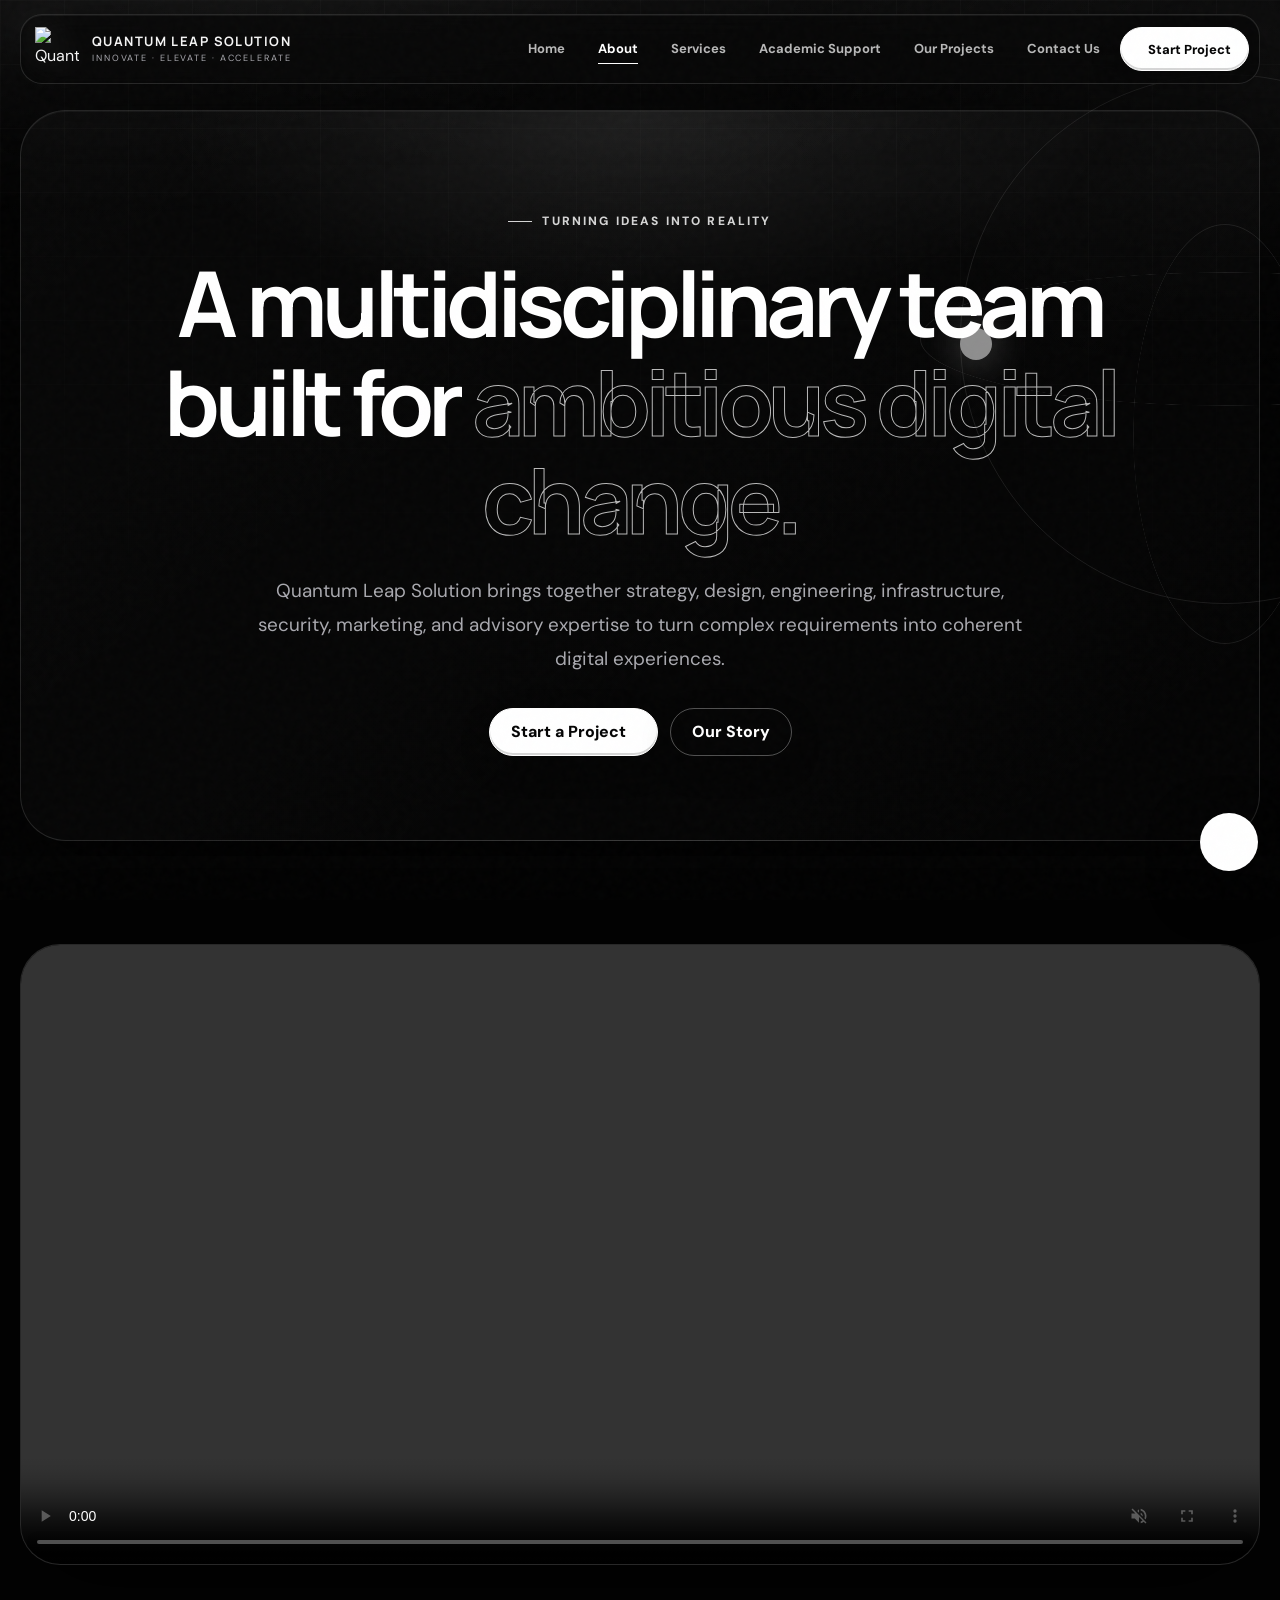
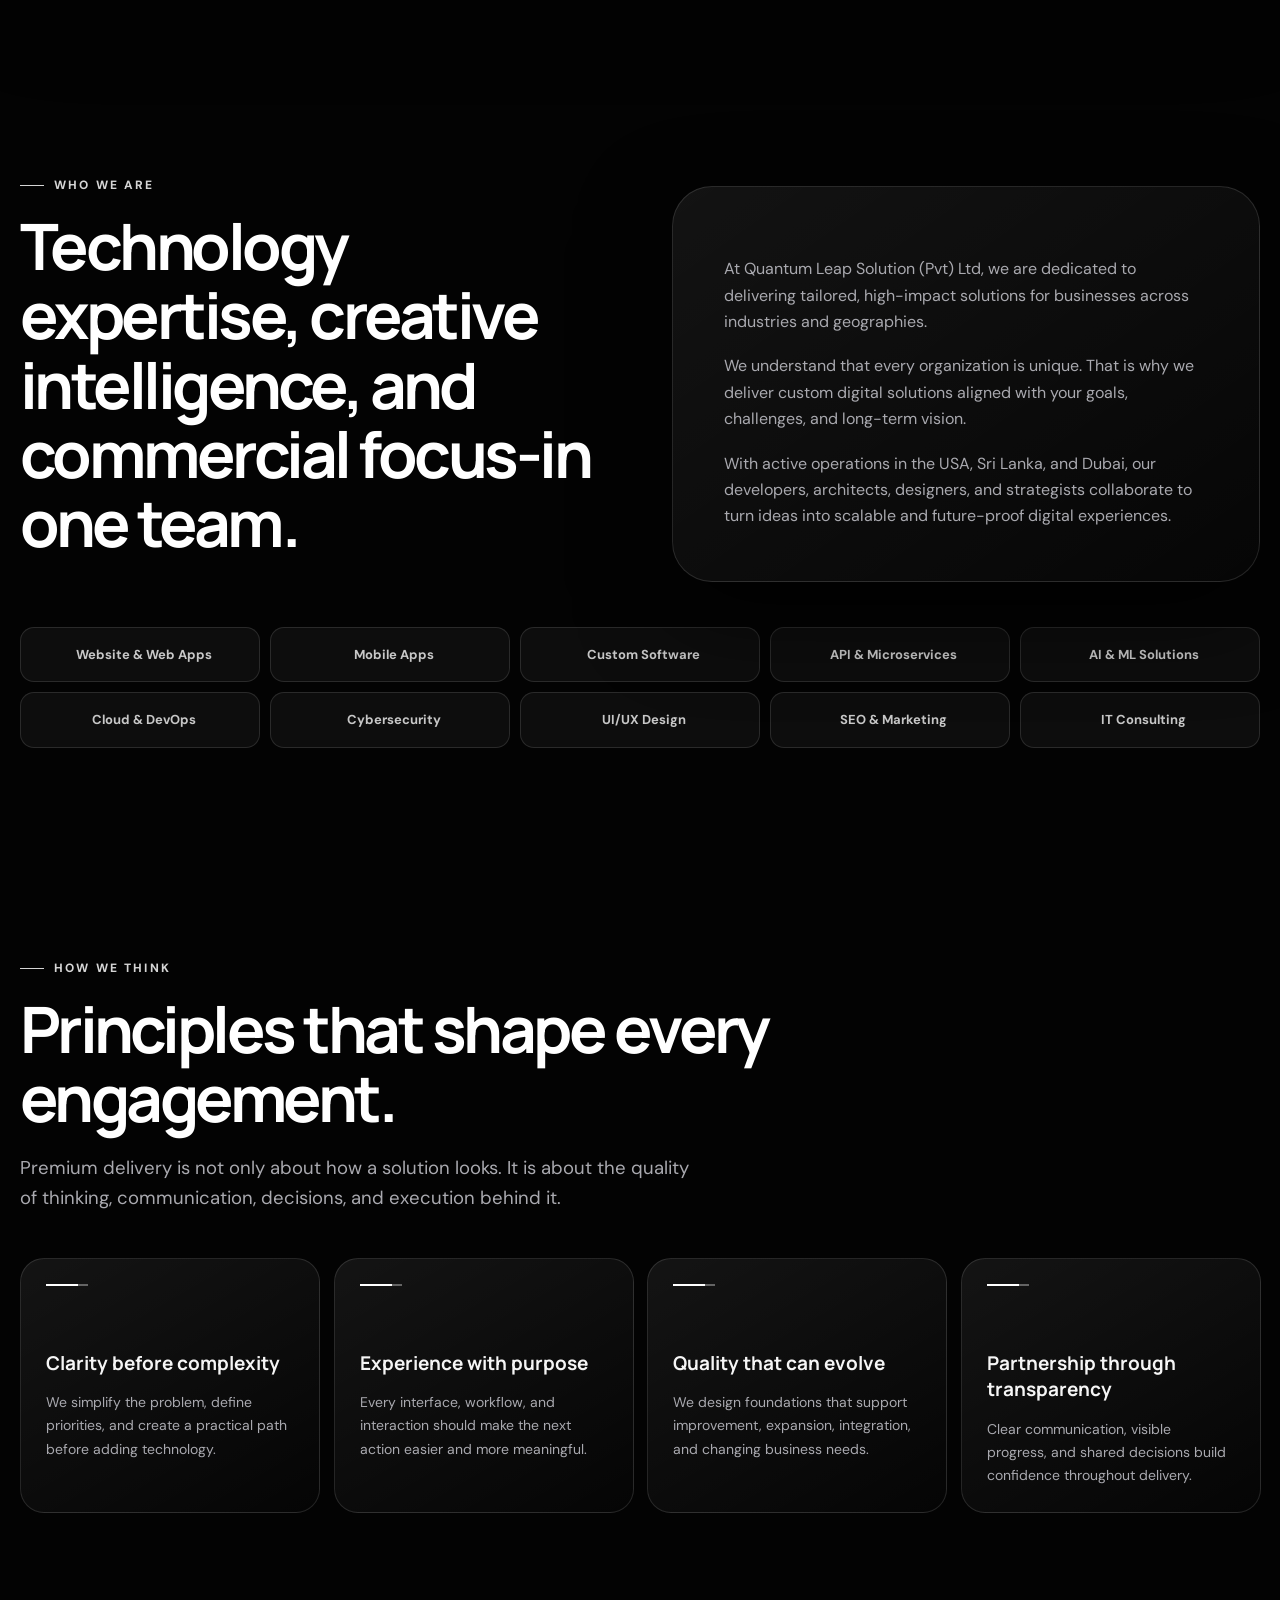
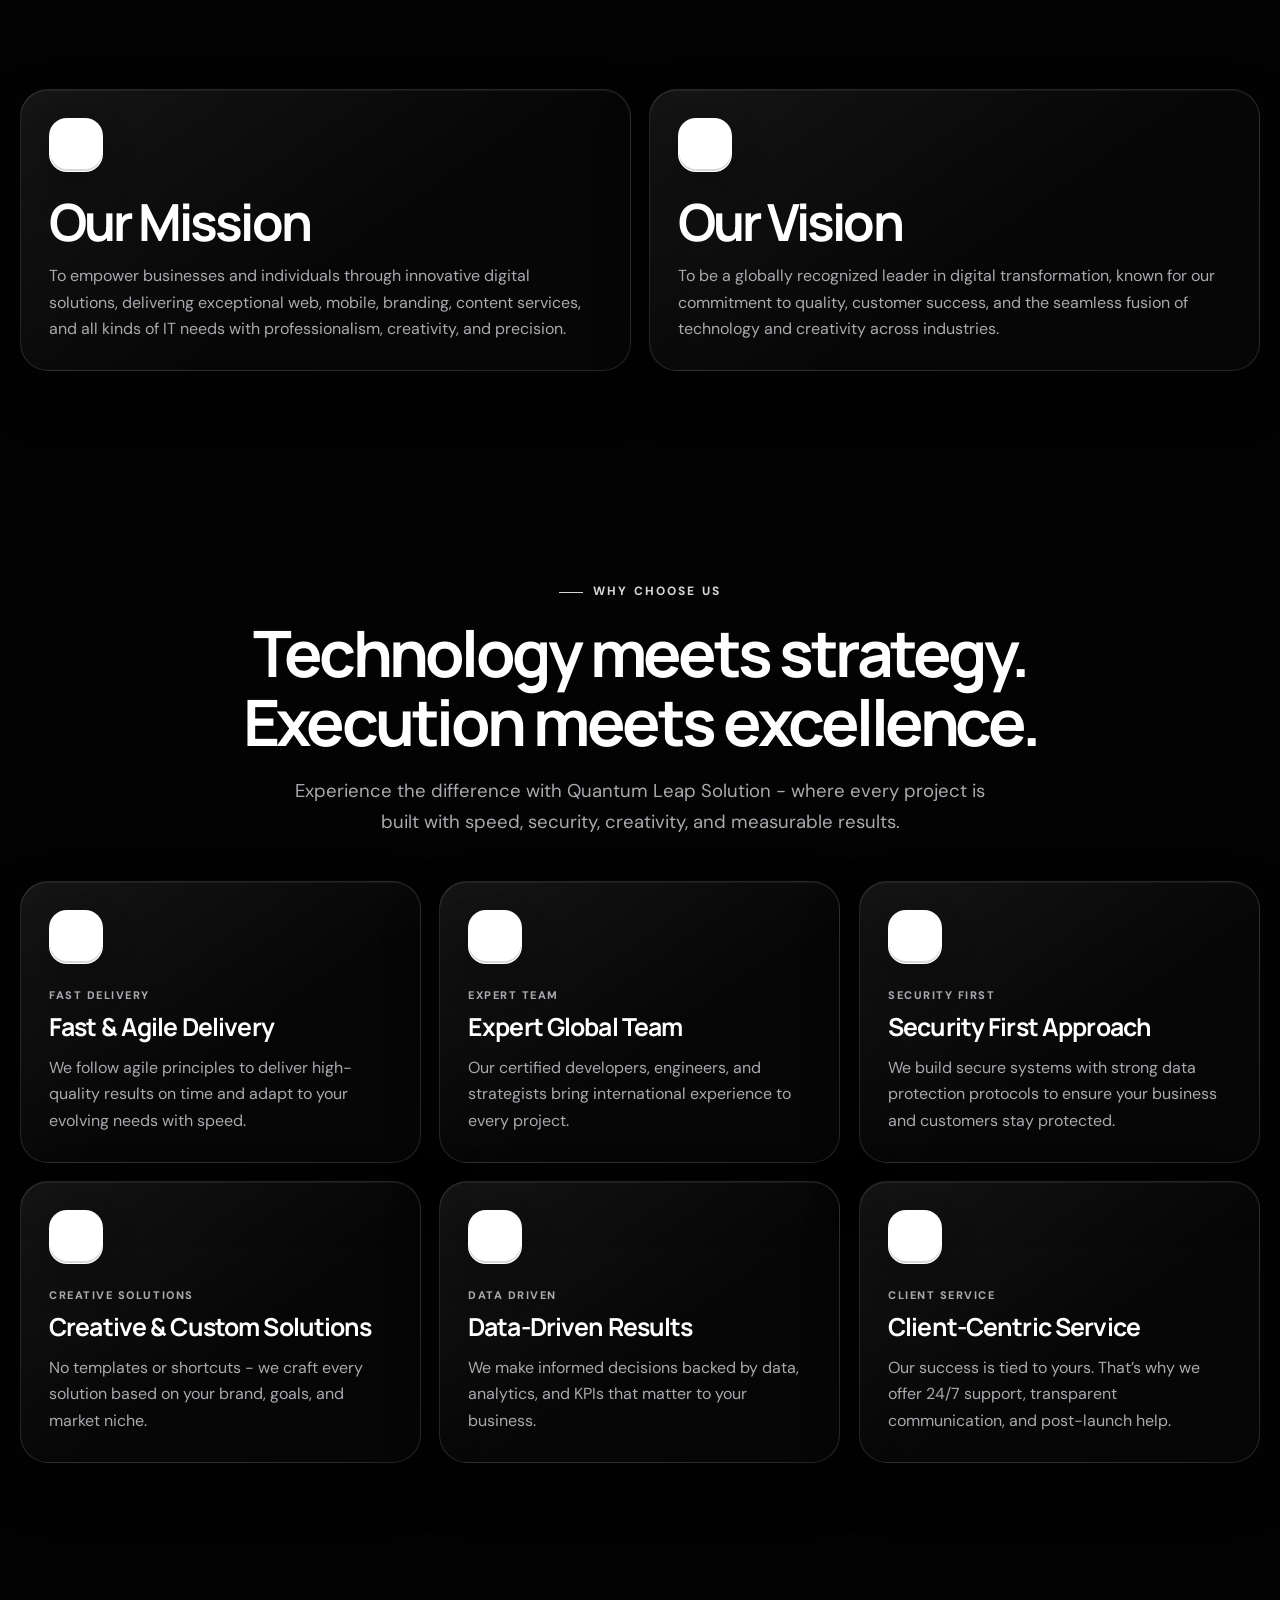
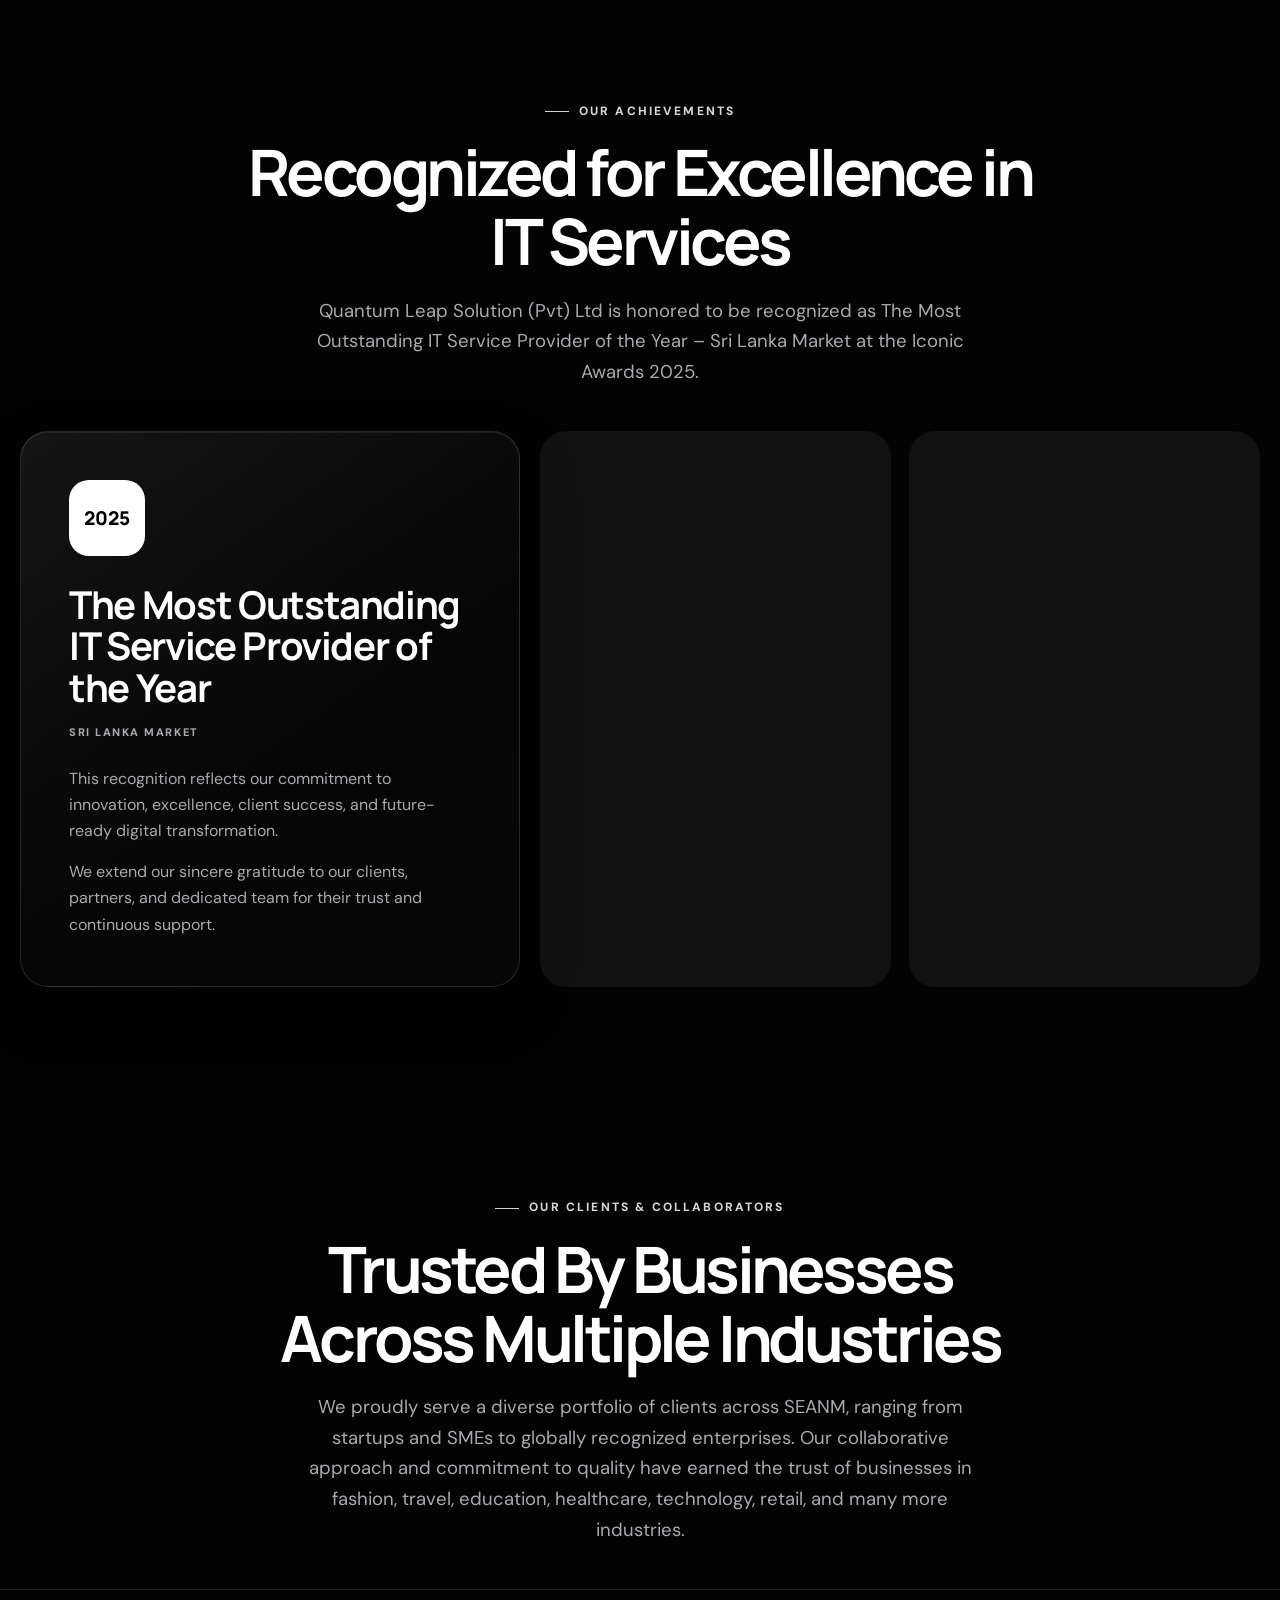
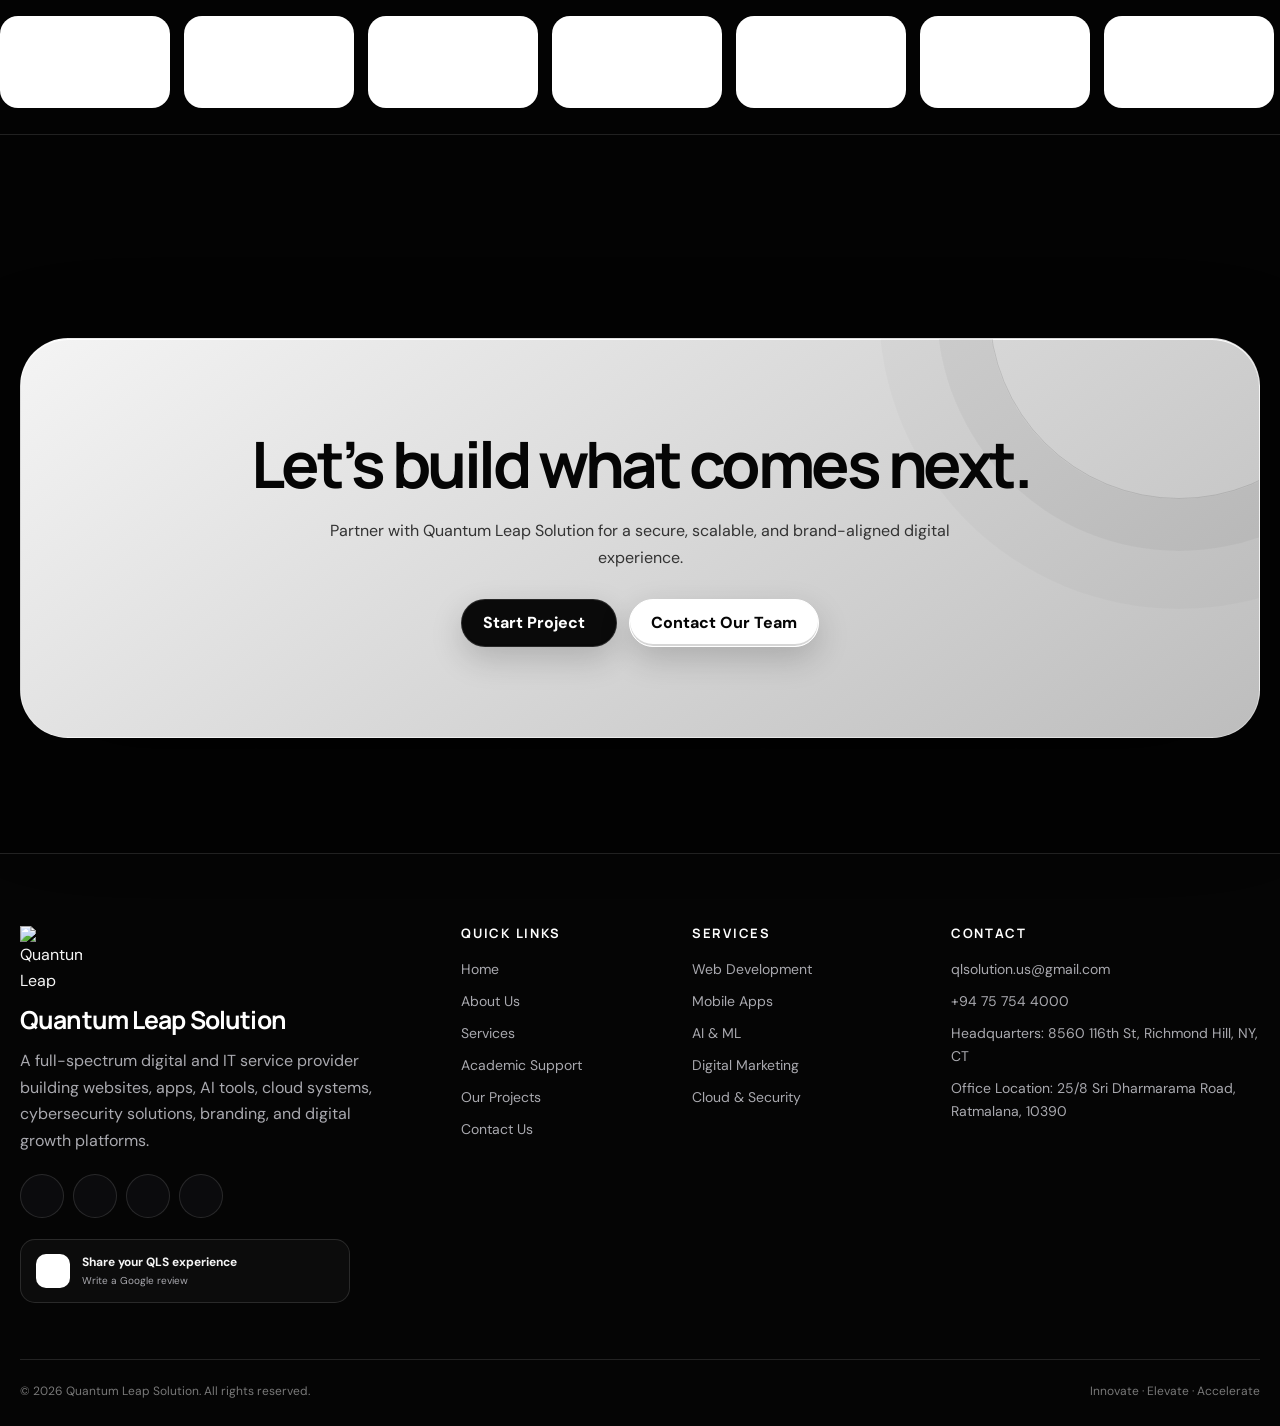
==== commit e7acf9b1: "commit" ====
--- a/about.html
+++ b/about.html
@@ -1,2643 +1,115 @@
-<!DOCTYPE html>
-<html lang="en">
-  <head>
-    <meta charset="UTF-8">
-    <meta name="viewport" content="width=device-width, initial-scale=1.0">
-    
-    <title>About Us - QLS</title>
-    
-    <!-- Website Icon -->
-    <link rel="icon" type="image/png" href="assets/icon.png">
-    <link rel="shortcut icon" href="assets/icon.png">
-    <link rel="apple-touch-icon" href="assets/icon.png">
-
-<link href="https://fonts.googleapis.com/css2?family=Inter:wght@400;500;700;800;900&display=swap" rel="stylesheet">
-
-<style>
-    *{margin:0;padding:0;box-sizing:border-box}
-    :root{
-      --bg:#000;
-      --bg2:#080808;
-      --card:#0d0d0d;
-      --white:#fff;
-      --muted:rgba(255,255,255,.62);
-      --line:rgba(255,255,255,.12);
-      --soft:rgba(255,255,255,.06);
-    }
-    html{scroll-behavior:smooth}
-    body{
-      font-family:Inter,sans-serif;
-      background:var(--bg);
-      color:var(--white);
-      overflow-x:hidden;
-    }
-    body::before{
-      content:"";
-      position:fixed;
-      inset:0;
-      background:
-        radial-gradient(circle at 20% 20%,rgba(255,255,255,.08),transparent 25%),
-        radial-gradient(circle at 80% 30%,rgba(255,255,255,.06),transparent 30%),
-        linear-gradient(rgba(255,255,255,.025) 1px,transparent 1px),
-        linear-gradient(90deg,rgba(255,255,255,.025) 1px,transparent 1px);
-      background-size:auto,auto,70px 70px,70px 70px;
-      pointer-events:none;
-      z-index:-3;
-    }
-    canvas#particles{
-      position:fixed;
-      inset:0;
-      z-index:-2;
-    }
-    a{text-decoration:none;color:inherit}
-    section{padding:110px 6%}
-    .nav{
-      position:fixed;
-      top:0;
-      width:100%;
-      z-index:999;
-      padding:18px 6%;
-      display:flex;
-      justify-content:space-between;
-      align-items:center;
-      background:rgba(0,0,0,.65);
-      backdrop-filter:blur(18px);
-      border-bottom:1px solid var(--line);
-    }
-    .brand{
-      display:flex;
-      align-items:center;
-      gap:14px;
-      font-weight:900;
-      letter-spacing:.08em;
-    }
-    .brand img{
-      width:54px;
-      height:54px;
-      object-fit:contain;
-      filter:drop-shadow(0 0 18px rgba(255,255,255,.35));
-    }
-    .links{
-      display:flex;
-      align-items:center;
-      gap:30px;
-    }
-    .links a{
-      color:var(--muted);
-      font-size:13px;
-      font-weight:800;
-      text-transform:uppercase;
-    }
-    .links a:hover{color:#fff}
-    .btn{
-      display:inline-flex;
-      align-items:center;
-      justify-content:center;
-      padding:15px 28px;
-      border-radius:999px;
-      background:#fff;
-      color:#000!important;
-      font-weight:900;
-      border:1px solid #fff;
-      transition:.3s;
-    }
-    .btn:hover{
-      transform:translateY(-4px) scale(1.03);
-      box-shadow:0 0 40px rgba(255,255,255,.28);
-    }
-    .btn.ghost{
-      background:transparent;
-      color:#fff!important;
-    }
-    .btn.ghost:hover{background:#fff;color:#000!important}
-    .menu{display:none;background:none;border:0;color:#fff;font-size:30px}
-    
-    /* HERO */
-    .hero{
-      min-height:100vh;
-      display:grid;
-      grid-template-columns:1.05fr .95fr;
-      align-items:center;
-      gap:50px;
-      padding:150px 6% 80px;
-      position:relative;
-    }
-    .eyebrow{
-      display:inline-flex;
-      border:1px solid var(--line);
-      padding:10px 18px;
-      border-radius:999px;
-      color:var(--muted);
-      margin-bottom:28px;
-      background:rgba(255,255,255,.04);
-    }
-    h1{
-      font-family:Syne,Inter,sans-serif;
-      font-size:clamp(48px,7vw,112px);
-      line-height:.92;
-      letter-spacing:-.07em;
-      margin-bottom:28px;
-    }
-    h1 span{
-      color:#000;
-      -webkit-text-stroke:1.5px #fff;
-      text-shadow:0 0 30px rgba(255,255,255,.15);
-    }
-    .hero p{
-      max-width:680px;
-      color:var(--muted);
-      font-size:19px;
-      line-height:1.8;
-    }
-    .actions{
-      display:flex;
-      gap:16px;
-      flex-wrap:wrap;
-      margin-top:38px;
-    }
-    .stats{
-      display:grid;
-      grid-template-columns:repeat(4,1fr);
-      gap:12px;
-      margin-top:48px;
-    }
-    .stat{
-      border:1px solid var(--line);
-      padding:22px;
-      border-radius:24px;
-      background:rgba(255,255,255,.035);
-    }
-    .stat strong{
-      display:block;
-      font-size:28px;
-      font-weight:900;
-    }
-    .stat small{
-      color:var(--muted);
-      font-size:12px;
-      text-transform:uppercase;
-    }
-    
-    /* 3D QLS MODEL */
-    .model-scene{
-      min-height:600px;
-      display:flex;
-      justify-content:center;
-      align-items:center;
-      perspective:1200px;
-    }
-    .qls-3d{
-      position:relative;
-      width:min(440px,80vw);
-      height:min(440px,80vw);
-      transform-style:preserve-3d;
-      animation:floatModel 6s ease-in-out infinite;
-    }
-    .logo-orb{
-      position:absolute;
-      inset:0;
-      border-radius:50%;
-      background:
-        radial-gradient(circle at 35% 25%,rgba(255,255,255,.95),rgba(255,255,255,.18) 25%,rgba(255,255,255,.03) 55%,transparent 72%);
-      border:1px solid rgba(255,255,255,.22);
-      box-shadow:
-        inset 0 0 55px rgba(255,255,255,.18),
-        0 0 80px rgba(255,255,255,.18);
-      transform:rotateX(65deg) rotateZ(35deg);
-    }
-    .logo-core{
-      position:absolute;
-      inset:20%;
-      border-radius:50%;
-      background:#fff;
-      mask:url("assets/logo.png") center/contain no-repeat;
-      -webkit-mask:url("assets/logo.png") center/contain no-repeat;
-      filter:drop-shadow(0 0 35px white);
-      animation:spinCore 10s linear infinite;
-    }
-    .ring{
-      position:absolute;
-      inset:8%;
-      border:2px solid rgba(255,255,255,.35);
-      border-radius:50%;
-      transform-style:preserve-3d;
-      animation:spinRing 9s linear infinite;
-    }
-    .ring.r2{
-      inset:16%;
-      animation-duration:13s;
-      transform:rotateX(80deg);
-    }
-    .ring.r3{
-      inset:2%;
-      animation-duration:17s;
-      transform:rotateY(70deg);
-    }
-    .dots span{
-      position:absolute;
-      width:5px;
-      height:5px;
-      background:#fff;
-      border-radius:50%;
-      box-shadow:0 0 12px #fff;
-      animation:spark 3s ease-in-out infinite;
-    }
-    .dots span:nth-child(1){top:18%;left:10%}
-    .dots span:nth-child(2){top:70%;left:85%;animation-delay:.4s}
-    .dots span:nth-child(3){top:10%;left:75%;animation-delay:.8s}
-    .dots span:nth-child(4){top:82%;left:22%;animation-delay:1.2s}
-    @keyframes floatModel{
-      0%,100%{transform:translateY(0) rotateX(0) rotateY(0)}
-      50%{transform:translateY(-25px) rotateX(8deg) rotateY(-12deg)}
-    }
-    @keyframes spinCore{to{transform:rotateY(360deg)}}
-    @keyframes spinRing{to{transform:rotateZ(360deg) rotateX(360deg)}}
-    @keyframes spark{50%{transform:scale(2);opacity:.4}}
-    
-    /* COMMON */
-    .section-head{
-      max-width:850px;
-      margin-bottom:55px;
-    }
-    .label{
-      color:var(--muted);
-      text-transform:uppercase;
-      letter-spacing:.18em;
-      font-size:13px;
-      font-weight:900;
-      margin-bottom:16px;
-    }
-    h2{
-      font-family:Syne,Inter,sans-serif;
-      font-size:clamp(34px,5vw,72px);
-      line-height:1;
-      letter-spacing:-.05em;
-    }
-    .section-head p{
-      margin-top:20px;
-      color:var(--muted);
-      font-size:18px;
-      line-height:1.8;
-    }
-    .grid{
-      display:grid;
-      grid-template-columns:repeat(3,1fr);
-      gap:22px;
-    }
-    .card{
-      position:relative;
-      min-height:280px;
-      padding:32px;
-      border:1px solid var(--line);
-      border-radius:30px;
-      background:linear-gradient(145deg,rgba(255,255,255,.08),rgba(255,255,255,.015));
-      transform-style:preserve-3d;
-      transition:.35s;
-      overflow:hidden;
-    }
-    .card::before{
-      content:"";
-      position:absolute;
-      inset:-1px;
-      background:radial-gradient(circle at var(--x,50%) var(--y,50%),rgba(255,255,255,.18),transparent 35%);
-      opacity:0;
-      transition:.3s;
-    }
-    .card:hover::before{opacity:1}
-    .card:hover{
-      transform:translateY(-12px) rotateX(8deg) rotateY(-8deg);
-      border-color:rgba(255,255,255,.32);
-    }
-    .icon{
-      width:72px;
-      height:72px;
-      border-radius:22px;
-      border:1px solid var(--line);
-      display:flex;
-      align-items:center;
-      justify-content:center;
-      font-size:30px;
-      margin-bottom:26px;
-      background:#fff;
-      color:#000;
-      box-shadow:0 18px 40px rgba(255,255,255,.12);
-    }
-    .card h3{
-      font-size:22px;
-      margin-bottom:12px;
-    }
-    .card p{
-      color:var(--muted);
-      line-height:1.75;
-    }
-    
-    /* MARQUEE */
-    .marquee{
-      overflow:hidden;
-      border-block:1px solid var(--line);
-      background:#050505;
-      padding:24px 0;
-    }
-    .track{
-      display:flex;
-      gap:38px;
-      width:max-content;
-      animation:marquee 28s linear infinite;
-    }
-    .track span{
-      font-size:14px;
-      font-weight:900;
-      text-transform:uppercase;
-      letter-spacing:.2em;
-      color:rgba(255,255,255,.45);
-    }
-    @keyframes marquee{to{transform:translateX(-50%)}}
-    
-    /* SPLIT */
-    .split{
-      display:grid;
-      grid-template-columns:1fr 1fr;
-      gap:40px;
-      align-items:center;
-    }
-    .glass{
-      border:1px solid var(--line);
-      border-radius:34px;
-      padding:42px;
-      background:rgba(255,255,255,.04);
-    }
-    .glass p{
-      color:var(--muted);
-      line-height:1.8;
-      margin-top:18px;
-    }
-    .process{
-      counter-reset:step;
-    }
-    .step{
-      border-left:1px solid var(--line);
-      padding:0 0 42px 32px;
-      position:relative;
-    }
-    .step::before{
-      counter-increment:step;
-      content:"0" counter(step);
-      position:absolute;
-      left:-28px;
-      top:0;
-      width:56px;
-      height:56px;
-      border-radius:50%;
-      background:#fff;
-      color:#000;
-      display:flex;
-      align-items:center;
-      justify-content:center;
-      font-weight:900;
-    }
-    .step h3{font-size:26px;margin-bottom:10px}
-    .step p{color:var(--muted);line-height:1.7}
-    
-    /* CTA */
-    .cta{
-      text-align:center;
-      border-top:1px solid var(--line);
-      border-bottom:1px solid var(--line);
-      background:
-        radial-gradient(circle at center,rgba(255,255,255,.11),transparent 45%),
-        #030303;
-    }
-    .cta p{
-      color:var(--muted);
-      max-width:720px;
-      margin:22px auto 36px;
-      font-size:18px;
-      line-height:1.8;
-    }
-    
-    /* FLOAT BUTTONS */
-    .whatsapp,.mail{
-      position:fixed;
-      right:22px;
-      z-index:999;
-      padding:14px 20px;
-      border-radius:999px;
-      font-weight:900;
-      box-shadow:0 0 30px rgba(255,255,255,.18);
-    }
-    .whatsapp{
-      bottom:22px;
-      background:#fff;
-      color:#000;
-    }
-    .mail{
-      bottom:78px;
-      border:1px solid var(--line);
-      background:#000;
-      color:#fff;
-    }
-    
-    /* FOOTER */
-    footer{
-      padding:60px 6%;
-      display:flex;
-      justify-content:space-between;
-      gap:25px;
-      flex-wrap:wrap;
-      color:var(--muted);
-      border-top:1px solid var(--line);
-    }
-    footer strong{color:#fff}
-    
-    /* REVEAL */
-    .reveal{
-      opacity:0;
-      transform:translateY(40px);
-      transition:1s ease;
-    }
-    .reveal.show{
-      opacity:1;
-      transform:translateY(0);
-    }
-    
-    /* MOBILE */
-    @media(max-width:980px){
-      .hero,.split{grid-template-columns:1fr}
-      .model-scene{min-height:420px}
-      .grid{grid-template-columns:1fr 1fr}
-      .stats{grid-template-columns:1fr 1fr}
-    }
-    @media(max-width:720px){
-      section{padding:80px 5%}
-      .hero{padding:130px 5% 60px}
-      .links{
-        display:none;
-        position:absolute;
-        top:91px;
-        left:0;
-        width:100%;
-        background:#000;
-        border-bottom:1px solid var(--line);
-        padding:25px;
-        flex-direction:column;
-        align-items:flex-start;
-      }
-      .links.active{display:flex}
-      .menu{display:block}
-      .grid,.stats{grid-template-columns:1fr}
-      .brand span{display:none}
-      h1{font-size:52px}
-      .mail{display:none}
-    }
-    
-    
-    /* PREMIUM CURSOR */
-    .cursor-dot,.cursor-ring{position:fixed;top:0;left:0;pointer-events:none;z-index:99999;transform:translate(-50%,-50%)}
-    .cursor-dot{width:9px;height:9px;background:#fff;border-radius:50%;box-shadow:0 0 18px #fff}
-    .cursor-ring{width:42px;height:42px;border:1px solid rgba(255,255,255,.55);border-radius:50%;transition:width .2s,height .2s;mix-blend-mode:difference}
-    
-    /* EXTRA 3D MOTION */
-    .card,.glass,.stat,.footer-grid>div{transform-style:preserve-3d;will-change:transform}
-    .card:hover,.glass:hover,.stat:hover{transform:perspective(900px) translateY(-12px) rotateX(9deg) rotateY(-9deg) scale(1.02);box-shadow:0 30px 90px rgba(255,255,255,.08),inset 0 0 30px rgba(255,255,255,.05)}
-    .icon{animation:iconFloat 4s ease-in-out infinite}
-    @keyframes iconFloat{0%,100%{transform:translateZ(20px) translateY(0)}50%{transform:translateZ(40px) translateY(-8px)}}
-    
-    /* WHATSAPP CHAT BOT */
-    .whatsapp-chat{position:fixed;right:22px;bottom:22px;z-index:9999}
-    .whatsapp-float{width:66px;height:66px;border-radius:50%;border:1px solid rgba(255,255,255,.25);background:#fff;color:#000;display:flex;align-items:center;justify-content:center;cursor:pointer;box-shadow:0 0 35px rgba(255,255,255,.35);animation:whatsappPulse 2s infinite}
-    .whatsapp-float svg{width:36px;height:36px}
-    @keyframes whatsappPulse{0%{box-shadow:0 0 0 0 rgba(255,255,255,.35)}70%{box-shadow:0 0 0 18px rgba(255,255,255,0)}100%{box-shadow:0 0 0 0 rgba(255,255,255,0)}}
-    .whatsapp-bot{position:absolute;right:0;bottom:82px;width:330px;background:#050505;border:1px solid rgba(255,255,255,.16);border-radius:24px;overflow:hidden;box-shadow:0 25px 90px rgba(0,0,0,.75);transform:scale(.8) translateY(30px);opacity:0;pointer-events:none;transition:.3s ease}
-    .whatsapp-bot.active{transform:scale(1) translateY(0);opacity:1;pointer-events:auto}
-    .bot-head{padding:18px 20px;display:flex;justify-content:space-between;align-items:center;background:#fff;color:#000}
-    .bot-head button{border:0;background:#000;color:#fff;width:28px;height:28px;border-radius:50%;cursor:pointer}
-    .bot-body{padding:18px}
-    .bot-msg{background:rgba(255,255,255,.08);padding:12px 14px;border-radius:16px;margin-bottom:14px;color:#fff}
-    .bot-body button{width:100%;padding:12px;margin:7px 0;border-radius:14px;border:1px solid rgba(255,255,255,.14);background:rgba(255,255,255,.06);color:#fff;cursor:pointer;text-align:left;transition:.25s}
-    .bot-body button:hover{background:#fff;color:#000;transform:translateX(4px)}
-    .bot-body textarea{width:100%;height:80px;margin-top:10px;border-radius:14px;border:1px solid rgba(255,255,255,.14);background:#000;color:#fff;padding:12px;resize:none;outline:none}
-    
-    /* PROFESSIONAL FOOTER */
-    .pro-footer{position:relative;padding:90px 6% 30px;background:radial-gradient(circle at 20% 10%,rgba(255,255,255,.08),transparent 30%),linear-gradient(180deg,#030303,#000);border-top:1px solid rgba(255,255,255,.12);overflow:hidden;display:block;color:var(--muted)}
-    .footer-glow{position:absolute;width:380px;height:380px;border-radius:50%;background:rgba(255,255,255,.06);filter:blur(80px);right:-120px;top:-120px}
-    .footer-grid{position:relative;display:grid;grid-template-columns:2fr 1fr 1fr 1.2fr;gap:40px;z-index:2}
-    .footer-brand img{width:78px;margin-bottom:18px;filter:drop-shadow(0 0 22px rgba(255,255,255,.35))}
-    .footer-brand h3{font-size:26px;margin-bottom:12px;color:#fff}
-    .footer-brand p,.pro-footer p{color:rgba(255,255,255,.6);line-height:1.8}
-    .pro-footer h4{font-size:15px;text-transform:uppercase;letter-spacing:.15em;margin-bottom:18px;color:#fff}
-    .pro-footer a{display:block;color:rgba(255,255,255,.62);margin-bottom:12px;transition:.25s}
-    .pro-footer a:hover{color:#fff;transform:translateX(5px)}
-    .footer-socials{display:flex;gap:10px;margin-top:22px}
-    .footer-socials a{width:36px;height:36px;border:1px solid rgba(255,255,255,.18);border-radius:50%;display:flex;align-items:center;justify-content:center;font-weight:900;margin:0}
-    .footer-btn{margin-top:14px;padding:12px 18px;border-radius:999px;background:#fff;color:#000!important;text-align:center;font-weight:800}
-    .footer-btn.dark{background:transparent;border:1px solid rgba(255,255,255,.2);color:#fff!important}
-    .footer-bottom{position:relative;z-index:2;margin-top:55px;padding-top:24px;border-top:1px solid rgba(255,255,255,.12);display:flex;justify-content:space-between;gap:20px;flex-wrap:wrap;color:rgba(255,255,255,.45);font-size:14px}
-    @media(max-width:900px){.footer-grid{grid-template-columns:1fr 1fr}}
-    @media(max-width:600px){.footer-grid{grid-template-columns:1fr}.whatsapp-bot{width:300px;right:-5px}.cursor-dot,.cursor-ring{display:none}}
-    
-    
-    
-    </style>
-</head>
-
-</head>
-
-
-<div class="project-modal" id="projectModal">
-    <div class="project-form-box">
-      <button class="project-close" onclick="closeProjectForm()">×</button>
-  
-      <h2>Start Your Project</h2>
-      <p>Fill the details below and choose Email or WhatsApp to send your inquiry.</p>
-  
-      <form id="projectForm">
-        <input type="text" id="clientName" placeholder="Your Name" required>
-        <input type="email" id="clientEmail" placeholder="Your Email" required>
-        <input type="tel" id="clientPhone" placeholder="Contact Number" required>
-  
-        <select id="projectType" required>
-          <option value="">Select Project Type</option>
-          <option>Website Development</option>
-          <option>Mobile App Development</option>
-          <option>Web Application</option>
-          <option>Digital Marketing</option>
-          <option>AI / Automation</option>
-          <option>Branding</option>
-          <option>Other</option>
-        </select>
-  
-        <input type="text" id="budget" placeholder="Estimated Budget">
-        <input type="text" id="timeline" placeholder="Expected Timeline">
-  
-        <textarea id="message" placeholder="Tell us about your project"></textarea>
-  
-        <div class="project-actions">
-          <button type="button" onclick="sendProjectEmail()">Send via Email</button>
-          <button type="button" class="whatsapp-send" onclick="sendProjectWhatsApp()">Send via WhatsApp</button>
-        </div>
-      </form>
-    </div>
-  </div>
-
-
-  <style>
-    .project-modal{
-  position:fixed;
-  inset:0;
-  background:rgba(0,0,0,.78);
-  backdrop-filter:blur(14px);
-  z-index:99999;
-  display:flex;
-  align-items:center;
-  justify-content:center;
-  padding:20px;
-  opacity:0;
-  pointer-events:none;
-  transition:.35s ease;
-}
-
-.project-modal.active{
-  opacity:1;
-  pointer-events:auto;
-}
-
-.project-form-box{
-  position:relative;
-  width:100%;
-  max-width:560px;
-  background:linear-gradient(145deg,rgba(255,255,255,.12),rgba(255,255,255,.03));
-  border:1px solid rgba(255,255,255,.18);
-  border-radius:30px;
-  padding:34px;
-  box-shadow:0 30px 100px rgba(0,0,0,.85), inset 0 0 35px rgba(255,255,255,.04);
-  transform:translateY(45px) scale(.88) rotateX(12deg);
-  opacity:0;
-  transition:.45s ease;
-  animation:formGlow 4s ease-in-out infinite;
-}
-
-.project-modal.active .project-form-box{
-  transform:translateY(0) scale(1) rotateX(0);
-  opacity:1;
-}
-
-.project-form-box h2{
-  font-size:34px;
-  margin-bottom:10px;
-}
-
-.project-form-box p{
-  color:rgba(255,255,255,.62);
-  line-height:1.6;
-  margin-bottom:22px;
-}
-
-.project-close{
-  position:absolute;
-  top:18px;
-  right:18px;
-  width:36px;
-  height:36px;
-  border-radius:50%;
-  border:1px solid rgba(255,255,255,.18);
-  background:#fff;
-  color:#000;
-  font-size:24px;
-  cursor:pointer;
-}
-
-.project-form-box input,
-.project-form-box select,
-.project-form-box textarea{
-  width:100%;
-  margin-bottom:13px;
-  padding:15px 16px;
-  border-radius:16px;
-  border:1px solid rgba(255,255,255,.14);
-  background:rgba(0,0,0,.55);
-  color:#fff;
-  outline:none;
-  font-family:Inter,sans-serif;
-}
-
-.project-form-box textarea{
-  min-height:105px;
-  resize:none;
-}
-
-.project-form-box input::placeholder,
-.project-form-box textarea::placeholder{
-  color:rgba(255,255,255,.45);
-}
-
-.project-form-box select option{
-  background:#000;
-  color:#fff;
-}
-
-.project-actions{
-  display:grid;
-  grid-template-columns:1fr 1fr;
-  gap:12px;
-  margin-top:8px;
-}
-
-.project-actions button{
-  padding:15px 18px;
-  border-radius:999px;
-  border:1px solid #fff;
-  background:#fff;
-  color:#000;
-  font-weight:900;
-  cursor:pointer;
-  transition:.3s ease;
-}
-
-.project-actions button:hover{
-  transform:translateY(-4px);
-  box-shadow:0 0 35px rgba(255,255,255,.25);
-}
-
-.project-actions .whatsapp-send{
-  background:transparent;
-  color:#fff;
-}
-
-.project-actions .whatsapp-send:hover{
-  background:#fff;
-  color:#000;
-}
-
-@keyframes formGlow{
-  0%,100%{box-shadow:0 30px 100px rgba(0,0,0,.85),0 0 20px rgba(255,255,255,.08)}
-  50%{box-shadow:0 30px 100px rgba(0,0,0,.85),0 0 45px rgba(255,255,255,.18)}
-}
-
-@media(max-width:600px){
-  .project-form-box{
-    padding:26px 20px;
-    border-radius:24px;
-    max-height:90vh;
-    overflow-y:auto;
-  }
-
-  .project-form-box h2{
-    font-size:28px;
-  }
-
-  .project-actions{
-    grid-template-columns:1fr;
-  }
-}
-  </style>
-
-  <script>
-    function openProjectForm(){
-  document.getElementById("projectModal").classList.add("active");
-}
-
-function closeProjectForm(){
-  document.getElementById("projectModal").classList.remove("active");
-}
-
-function getProjectFormMessage(){
-  const name = document.getElementById("clientName").value.trim();
-  const email = document.getElementById("clientEmail").value.trim();
-  const phone = document.getElementById("clientPhone").value.trim();
-  const type = document.getElementById("projectType").value.trim();
-  const budget = document.getElementById("budget").value.trim();
-  const timeline = document.getElementById("timeline").value.trim();
-  const message = document.getElementById("message").value.trim();
-
-  if(!name || !email || !phone || !type){
-    alert("Please fill Name, Email, Contact Number, and Project Type.");
-    return null;
-  }
-
-  return `Hello Quantum Leap Solution,
-
-I would like to start a new project.
-
-Client Details:
-Name: ${name}
-Email: ${email}
-Contact Number: ${phone}
-
-Project Details:
-Project Type: ${type}
-Estimated Budget: ${budget || "Not mentioned"}
-Expected Timeline: ${timeline || "Not mentioned"}
-
-Project Message:
-${message || "Not mentioned"}
-
-Thank you.`;
-}
-
-function sendProjectEmail(){
-  const body = getProjectFormMessage();
-  if(!body) return;
-
-  const subject = "New Project Inquiry";
-  const email = "qlsolution.us@gmail.com";
-
-  window.location.href = `mailto:${email}?subject=${encodeURIComponent(subject)}&body=${encodeURIComponent(body)}`;
-}
-
-function sendProjectWhatsApp(){
-  const body = getProjectFormMessage();
-  if(!body) return;
-
-  const number = "94757544000";
-  window.open(`https://wa.me/${number}?text=${encodeURIComponent(body)}`, "_blank");
-}
-
-document.addEventListener("keydown", function(e){
-  if(e.key === "Escape"){
-    closeProjectForm();
-  }
-});
-
-document.getElementById("projectModal").addEventListener("click", function(e){
-  if(e.target === this){
-    closeProjectForm();
-  }
-});
-  </script>
-
-<script>
-    /* 3D MODEL ICON MOUSE MOTION */
-const qlsModel = document.getElementById("qlsModel");
-
-if(qlsModel){
-  qlsModel.addEventListener("mousemove", e => {
-    const rect = qlsModel.getBoundingClientRect();
-    const x = e.clientX - rect.left;
-    const y = e.clientY - rect.top;
-
-    const rotateY = ((x / rect.width) - 0.5) * 24;
-    const rotateX = ((y / rect.height) - 0.5) * -24;
-
-    qlsModel.style.transform = `rotateX(${rotateX}deg) rotateY(${rotateY}deg)`;
-  });
-
-  qlsModel.addEventListener("mouseleave", () => {
-    qlsModel.style.transform = "";
-  });
-}
-</script>
-
-<body>
-
-    <canvas id="particles"></canvas>
-    <div class="cursor-dot"></div>
-    <div class="cursor-ring"></div>
-    
-    <nav class="nav">
-      <a href="index.html" class="brand">
-        <img src="assets/icon.png" alt="Quantum Leap Solution Logo">
-        <span>QUANTUM LEAP SOLUTION</span>
-      </a>
-    
-      <button class="menu" onclick="document.querySelector('.links').classList.toggle('active')">☰</button>
-    
-      <div class="links">
-        <a href="index.html">Home</a>
-        <a href="about.html">About</a>
-        <a href="services.html">Services</a>
-        <a href="projects.html">Our Projects</a>
-        <a href="contact.html">Contact Us</a>
-        <a class="btn" href="javascript:void(0)" onclick="openProjectForm()">Start Project</a>
-      </div>
-    </nav>
-
-    <style>
-        .about-video-section,
-.about-company-section,
-.mission-vision-section,
-.achievements-section{
-  padding:110px 6%;
-  position:relative;
-}
-
-.about-video-wrap{
-  position:relative;
-  max-width:1100px;
-  margin:auto;
-  border-radius:36px;
-  overflow:hidden;
-  border:1px solid rgba(255,255,255,.16);
-  box-shadow:0 40px 120px rgba(0,0,0,.85);
-}
-
-.about-video-wrap video{
-  width:100%;
-  display:block;
-  min-height:360px;
-  object-fit:cover;
-}
-
-.video-glow{
-  position:absolute;
-  inset:auto 10% -80px;
-  height:160px;
-  background:rgba(255,255,255,.16);
-  filter:blur(70px);
-  pointer-events:none;
-}
-
-.about-section-head{
-  max-width:900px;
-  margin-bottom:55px;
-}
-
-.about-section-head span,
-.mv-card span{
-  display:inline-block;
-  color:rgba(255,255,255,.62);
-  text-transform:uppercase;
-  letter-spacing:.18em;
-  font-size:13px;
-  font-weight:900;
-  margin-bottom:16px;
-}
-
-.about-section-head h2,
-.mv-card h2{
-  font-family:Syne,Inter,sans-serif;
-  font-size:clamp(36px,5vw,72px);
-  line-height:1;
-  letter-spacing:-.05em;
-}
-
-.about-company-grid,
-.achievements-grid{
-  display:grid;
-  grid-template-columns:1.05fr .95fr;
-  gap:34px;
-  align-items:start;
-}
-
-.about-company-text,
-.about-services-box,
-.mv-card,
-.achievement-content,
-.achievement-images img{
-  border:1px solid rgba(255,255,255,.12);
-  border-radius:34px;
-  background:linear-gradient(145deg,rgba(255,255,255,.08),rgba(255,255,255,.015));
-  box-shadow:inset 0 0 30px rgba(255,255,255,.04);
-}
-
-.about-company-text,
-.about-services-box,
-.mv-card,
-.achievement-content{
-  padding:38px;
-  transform-style:preserve-3d;
-  transition:.35s ease;
-}
-
-.about-company-text:hover,
-.about-services-box:hover,
-.mv-card:hover,
-.achievement-content:hover{
-  transform:perspective(900px) translateY(-10px) rotateX(5deg) rotateY(-5deg);
-  border-color:rgba(255,255,255,.28);
-  box-shadow:0 30px 90px rgba(255,255,255,.08);
-}
-
-.about-company-text p,
-.mv-card p,
-.achievement-content p{
-  color:rgba(255,255,255,.65);
-  line-height:1.9;
-  margin-bottom:18px;
-}
-
-.about-services-box h3,
-.achievement-content h3{
-  color:#fff;
-  font-size:26px;
-  margin-bottom:22px;
-}
-
-.about-services-box ul{
-  list-style:none;
-  display:grid;
-  gap:13px;
-}
-
-.about-services-box li{
-  color:rgba(255,255,255,.68);
-  padding:13px 14px;
-  border-radius:16px;
-  background:rgba(255,255,255,.045);
-  border:1px solid rgba(255,255,255,.08);
-}
-
-.about-services-box li::before{
-  content:"✦";
-  color:#fff;
-  margin-right:10px;
-}
-
-.mission-vision-section{
-  display:grid;
-  grid-template-columns:1fr 1fr;
-  gap:26px;
-}
-
-.mv-card{
-  min-height:320px;
-  display:flex;
-  flex-direction:column;
-  justify-content:center;
-}
-
-.achievement-images{
-  display:grid;
-  gap:20px;
-}
-
-.achievement-images img{
-  width:100%;
-  height:260px;
-  object-fit:cover;
-  display:block;
-  filter:grayscale(100%);
-  transition:.35s ease;
-}
-
-.achievement-images img:hover{
-  filter:grayscale(0%);
-  transform:translateY(-8px) scale(1.02);
-}
-
-.qls-reveal{
-  opacity:0;
-  transform:translateY(45px);
-  transition:1s ease;
-}
-
-.qls-reveal.show{
-  opacity:1;
-  transform:translateY(0);
-}
-
-@media(max-width:900px){
-  .about-company-grid,
-  .achievements-grid,
-  .mission-vision-section{
-    grid-template-columns:1fr;
-  }
-}
-
-@media(max-width:600px){
-  .about-video-section,
-  .about-company-section,
-  .mission-vision-section,
-  .achievements-section{
-    padding:80px 5%;
-  }
-
-  .about-video-wrap video{
-    min-height:240px;
-  }
-
-  .about-company-text,
-  .about-services-box,
-  .mv-card,
-  .achievement-content{
-    padding:26px;
-    border-radius:26px;
-  }
-
-  .achievement-images img{
-    height:220px;
-  }
-}
-
-/* About page top spacing fix */
-.about-video-section{
-  padding-top:160px !important;
-}
-
-/* Temporary safety: make sections visible even if JS fails */
-.qls-reveal{
-  opacity:1 !important;
-  transform:none !important;
-}
-    </style>
-<script>
-    const aboutRevealObserver = new IntersectionObserver(entries=>{
-  entries.forEach(entry=>{
-    if(entry.isIntersecting){
-      entry.target.classList.add("show");
-    }
-  });
-},{threshold:.14});
-
-document.querySelectorAll(".qls-reveal").forEach(el=>{
-  aboutRevealObserver.observe(el);
-});
-</script>
-
-<script>
-    const companyVideo = document.getElementById("companyIntroVideo");
-
-if(companyVideo){
-  companyVideo.muted = true;
-  companyVideo.play().catch(() => {
-    console.log("Autoplay blocked or video path is wrong.");
-  });
-}
-</script>
-
-<section class="about-video-section qls-reveal">
-    <div class="about-video-wrap">
-      <video 
-        id="companyIntroVideo"
-        autoplay 
-        muted 
-        loop 
-        playsinline 
-        preload="auto"
-        controls
-      >
-        <source src="assets/company-intro.mp4" type="video/mp4">
-        <source src="company-intro.mp4" type="video/mp4">
-        Your browser does not support the video tag.
-      </video>
-  
-      <div class="video-glow"></div>
-    </div>
-  </section>
-      
-  <section class="qls-company-3d-section qls-reveal">
-  <div class="qls-company-orb"></div>
-
-  <div class="qls-company-header">
-    <span>Turning Ideas into Reality</span>
-    <h2>Building Future-Ready Digital Experiences</h2>
-    <p>
-      We build scalable, future-ready digital experiences for businesses across
-      Sri Lanka, USA, Dubai, and global markets.
-    </p>
-  </div>
-
-  <div class="qls-company-layout">
-    <div class="qls-story-card">
-      <span class="qls-card-label">Who We Are</span>
-      <h3>A full-spectrum digital and IT service provider.</h3>
-
-      <p>
-        At Quantum Leap Solution (Pvt) Ltd, we are dedicated to delivering
-        tailored, high-impact solutions for businesses across industries and
-        geographies.
-      </p>
-
-      <p>
-        We understand that every organization is unique. That is why we deliver
-        custom digital solutions aligned with your goals, challenges, and
-        long-term vision.
-      </p>
-
-      <p>
-        With active operations in the USA, Sri Lanka, and Dubai, our developers,
-        architects, designers, and strategists collaborate to turn ideas into
-        scalable and future-proof digital experiences.
-      </p>
-    </div>
-
-    <div class="qls-capability-universe">
-      <div class="capability-center">
-        <span>QLS</span>
-        <strong>Capabilities</strong>
-      </div>
-
-      <div class="capability-item item1">Website & Web Apps</div>
-      <div class="capability-item item2">Mobile Apps</div>
-      <div class="capability-item item3">Custom Software</div>
-      <div class="capability-item item4">API & Microservices</div>
-      <div class="capability-item item5">AI & ML Solutions</div>
-      <div class="capability-item item6">Cloud & DevOps</div>
-      <div class="capability-item item7">Cybersecurity</div>
-      <div class="capability-item item8">UI/UX Design</div>
-      <div class="capability-item item9">SEO & Marketing</div>
-      <div class="capability-item item10">IT Consulting</div>
-    </div>
-  </div>
-</section>
-
-<style>
-    .qls-company-3d-section{
-  position:relative;
-  padding:120px 6%;
-  overflow:hidden;
-}
-
-.qls-company-orb{
-  position:absolute;
-  width:520px;
-  height:520px;
-  border-radius:50%;
-  background:radial-gradient(circle,rgba(255,255,255,.12),transparent 65%);
-  filter:blur(90px);
-  right:-160px;
-  top:18%;
-  pointer-events:none;
-  animation:qlsOrbMove 8s ease-in-out infinite;
-}
-
-.qls-company-header{
-  max-width:1050px;
-  margin:0 auto 75px;
-  text-align:center;
-  position:relative;
-  z-index:5;
-}
-
-.qls-company-header span,
-.qls-card-label{
-  display:inline-block;
-  color:rgba(255,255,255,.62);
-  text-transform:uppercase;
-  letter-spacing:.18em;
-  font-size:13px;
-  font-weight:900;
-  margin-bottom:18px;
-}
-
-.qls-company-header h2{
-  font-family:Syne,Inter,sans-serif;
-  font-size:clamp(42px,5.5vw,86px);
-  line-height:1.02;
-  letter-spacing:-.055em;
-  margin:0 auto 24px;
-  max-width:1000px;
-}
-
-.qls-company-header p{
-  max-width:820px;
-  margin:0 auto;
-  color:rgba(255,255,255,.66);
-  font-size:18px;
-  line-height:1.8;
-}
-
-.qls-company-layout{
-  display:grid;
-  grid-template-columns:.95fr 1.05fr;
-  gap:38px;
-  align-items:stretch;
-  position:relative;
-  z-index:3;
-}
-
-.qls-story-card{
-  position:relative;
-  padding:44px;
-  border-radius:38px;
-  background:linear-gradient(145deg,rgba(255,255,255,.10),rgba(255,255,255,.025));
-  border:1px solid rgba(255,255,255,.14);
-  box-shadow:
-    inset 0 0 35px rgba(255,255,255,.04),
-    0 35px 100px rgba(0,0,0,.62);
-  overflow:hidden;
-  transition:.45s ease;
-  animation:qlsCardFloat 5s ease-in-out infinite;
-}
-
-.qls-story-card::before{
-  content:"";
-  position:absolute;
-  inset:-1px;
-  background:radial-gradient(circle at 20% 15%,rgba(255,255,255,.18),transparent 36%);
-  opacity:.9;
-  pointer-events:none;
-}
-
-.qls-story-card:hover{
-  transform:translateY(-12px);
-  border-color:rgba(255,255,255,.32);
-  box-shadow:
-    inset 0 0 40px rgba(255,255,255,.05),
-    0 45px 120px rgba(255,255,255,.08);
-}
-
-.qls-story-card h3{
-  position:relative;
-  font-size:clamp(30px,3vw,46px);
-  line-height:1.08;
-  letter-spacing:-.045em;
-  margin-bottom:26px;
-  color:#fff;
-}
-
-.qls-story-card p{
-  position:relative;
-  color:rgba(255,255,255,.68);
-  line-height:1.9;
-  font-size:17px;
-  margin-bottom:20px;
-}
-
-.qls-capability-universe{
-  position:relative;
-  min-height:620px;
-  border-radius:40px;
-  overflow:hidden;
-  background:
-    radial-gradient(circle at center,rgba(255,255,255,.13),transparent 34%),
-    linear-gradient(145deg,rgba(255,255,255,.075),rgba(255,255,255,.015));
-  border:1px solid rgba(255,255,255,.14);
-  box-shadow:0 35px 100px rgba(0,0,0,.65);
-}
-
-.qls-capability-universe::before,
-.qls-capability-universe::after{
-  content:"";
-  position:absolute;
-  left:50%;
-  top:50%;
-  border:1px solid rgba(255,255,255,.16);
-  border-radius:50%;
-  pointer-events:none;
-}
-
-.qls-capability-universe::before{
-  width:430px;
-  height:430px;
-  transform:translate(-50%,-50%);
-  animation:qlsUniverseSpin 18s linear infinite;
-}
-
-.qls-capability-universe::after{
-  width:590px;
-  height:300px;
-  transform:translate(-50%,-50%) rotateX(70deg);
-  animation:qlsUniverseSpin2 22s linear infinite reverse;
-}
-
-.capability-center{
-  position:absolute;
-  left:50%;
-  top:50%;
-  width:190px;
-  height:190px;
-  transform:translate(-50%,-50%);
-  z-index:10;
-  border-radius:50%;
-  background:#fff;
-  color:#000;
-  display:flex;
-  flex-direction:column;
-  align-items:center;
-  justify-content:center;
-  text-align:center;
-  box-shadow:
-    0 0 60px rgba(255,255,255,.45),
-    0 0 120px rgba(255,255,255,.16);
-  animation:qlsCenterPulse 4s ease-in-out infinite;
-}
-
-.capability-center span{
-  display:block;
-  font-size:38px;
-  font-weight:900;
-  letter-spacing:-.05em;
-  line-height:1;
-}
-
-.capability-center strong{
-  display:block;
-  margin-top:8px;
-  font-size:13px;
-  text-transform:uppercase;
-  letter-spacing:.14em;
-}
-
-.capability-item{
-  position:absolute;
-  z-index:12;
-  padding:14px 18px;
-  border-radius:999px;
-  background:rgba(0,0,0,.78);
-  border:1px solid rgba(255,255,255,.18);
-  color:rgba(255,255,255,.84);
-  font-size:14px;
-  font-weight:800;
-  white-space:nowrap;
-  box-shadow:0 15px 50px rgba(0,0,0,.45);
-  animation:qlsCapFloat 4.5s ease-in-out infinite;
-}
-
-.item1{top:10%;left:34%;animation-delay:.1s}
-.item2{top:22%;right:8%;animation-delay:.3s}
-.item3{top:40%;right:5%;animation-delay:.6s}
-.item4{bottom:25%;right:11%;animation-delay:.9s}
-.item5{bottom:10%;left:35%;animation-delay:1.2s}
-.item6{bottom:23%;left:8%;animation-delay:1.5s}
-.item7{top:43%;left:5%;animation-delay:1.8s}
-.item8{top:23%;left:9%;animation-delay:2.1s}
-.item9{top:62%;left:30%;animation-delay:2.4s}
-.item10{top:61%;right:25%;animation-delay:2.7s}
-
-@keyframes qlsCardFloat{
-  0%,100%{transform:translateY(0)}
-  50%{transform:translateY(-8px)}
-}
-
-@keyframes qlsCapFloat{
-  0%,100%{transform:translateY(0)}
-  50%{transform:translateY(-12px)}
-}
-
-@keyframes qlsUniverseSpin{
-  to{transform:translate(-50%,-50%) rotate(360deg)}
-}
-
-@keyframes qlsUniverseSpin2{
-  to{transform:translate(-50%,-50%) rotateX(70deg) rotateZ(360deg)}
-}
-
-@keyframes qlsOrbMove{
-  0%,100%{transform:translateY(0) scale(1)}
-  50%{transform:translateY(-40px) scale(1.12)}
-}
-
-@keyframes qlsCenterPulse{
-  0%,100%{transform:translate(-50%,-50%) scale(1)}
-  50%{transform:translate(-50%,-50%) scale(1.06)}
-}
-
-@media(max-width:1050px){
-  .qls-company-layout{
-    grid-template-columns:1fr;
-  }
-
-  .qls-capability-universe{
-    min-height:560px;
-  }
-}
-
-@media(max-width:700px){
-  .qls-company-3d-section{
-    padding:85px 5%;
-  }
-
-  .qls-company-header{
-    margin-bottom:45px;
-  }
-
-  .qls-company-header h2{
-    font-size:42px;
-    line-height:1.1;
-  }
-
-  .qls-company-header p{
-    font-size:16px;
-  }
-
-  .qls-story-card{
-    padding:28px;
-    border-radius:28px;
-    animation:none;
-  }
-
-  .qls-capability-universe{
-    min-height:auto;
-    padding:24px;
-    display:grid;
-    grid-template-columns:1fr;
-    gap:12px;
-  }
-
-  .qls-capability-universe::before,
-  .qls-capability-universe::after,
-  .capability-center{
-    display:none;
-  }
-
-  .capability-item{
-    position:relative;
-    inset:auto!important;
-    width:100%;
-    text-align:center;
-    white-space:normal;
-    animation:none;
-    padding:16px;
-  }
-}
-</style>
-
-<script>
-    document.querySelectorAll(".capability-item").forEach(item=>{
-  item.addEventListener("mousemove",e=>{
-    const rect = item.getBoundingClientRect();
-    item.style.transform = `translateY(-12px) scale(1.04)`;
-  });
-
-  item.addEventListener("mouseleave",()=>{
-    item.style.transform = "";
-  });
-});
-</script>
-
-      <section class="mission-vision-section qls-reveal">
-        <div class="mv-card">
-          <h2>Our Mission</h2>
-          <p>To empower businesses and individuals through innovative digital solutions, delivering exceptional web, mobile, branding, content services, and all kinds of IT needs with professionalism, creativity, and precision.</p>
-        </div>
-      
-        <div class="mv-card">
-          <h2>Our Vision</h2>
-          <p>To be a globally recognized leader in digital transformation, known for our commitment to quality, customer success, and the seamless fusion of technology and creativity across industries.</p>
-        </div>
-      </section>
-
-      <section class="why-choose-qls qls-reveal">
-  <div class="why-head">
-    <span>Why Choose Us</span>
-    <h2>Technology meets strategy. Execution meets excellence.</h2>
-    <p>
-      Experience the difference with Quantum Leap Solution — where every project is built with speed, security, creativity, and measurable results.
-    </p>
-  </div>
-
-  <div class="why-grid">
-    <div class="why-card">
-      <div class="why-icon">⚡</div>
-      <small>Fast Delivery</small>
-      <h3>Fast & Agile Delivery</h3>
-      <p>We follow agile principles to deliver high-quality results on time and adapt to your evolving needs with speed.</p>
-    </div>
-
-    <div class="why-card">
-      <div class="why-icon">🌍</div>
-      <small>Expert Team</small>
-      <h3>Expert Global Team</h3>
-      <p>Our certified developers, engineers, and strategists bring international experience to every project.</p>
-    </div>
-
-    <div class="why-card">
-      <div class="why-icon">🛡️</div>
-      <small>Security First</small>
-      <h3>Security First Approach</h3>
-      <p>We build secure systems with strong data protection protocols to ensure your business and customers stay protected.</p>
-    </div>
-
-    <div class="why-card">
-      <div class="why-icon">✨</div>
-      <small>Creative Solutions</small>
-      <h3>Creative & Custom Solutions</h3>
-      <p>No templates or shortcuts — we craft every solution based on your brand, goals, and market niche.</p>
-    </div>
-
-    <div class="why-card">
-      <div class="why-icon">📊</div>
-      <small>Data Driven</small>
-      <h3>Data-Driven Results</h3>
-      <p>We make informed decisions backed by data, analytics, and KPIs that matter to your business.</p>
-    </div>
-
-    <div class="why-card">
-      <div class="why-icon">🤝</div>
-      <small>Client Service</small>
-      <h3>Client-Centric Service</h3>
-      <p>Our success is tied to yours. That’s why we offer 24/7 support, transparent communication, and post-launch help.</p>
-    </div>
-  </div>
-</section>
-
-<style>
-    .why-choose-qls{
-  position:relative;
-  padding:120px 6%;
-  overflow:hidden;
-}
-
-.why-choose-qls::before{
-  content:"";
-  position:absolute;
-  width:520px;
-  height:520px;
-  border-radius:50%;
-  background:rgba(255,255,255,.08);
-  filter:blur(100px);
-  left:-180px;
-  top:20%;
-  pointer-events:none;
-  animation:whyGlow 8s ease-in-out infinite;
-}
-
-.why-head{
-  position:relative;
-  z-index:2;
-  max-width:950px;
-  margin:0 auto 70px;
-  text-align:center;
-}
-
-.why-head span{
-  display:inline-block;
-  color:rgba(255,255,255,.62);
-  text-transform:uppercase;
-  letter-spacing:.18em;
-  font-size:13px;
-  font-weight:900;
-  margin-bottom:16px;
-}
-
-.why-head h2{
-  font-family:Syne,Inter,sans-serif;
-  font-size:clamp(38px,5vw,76px);
-  line-height:1.02;
-  letter-spacing:-.055em;
-  margin-bottom:24px;
-}
-
-.why-head p{
-  max-width:760px;
-  margin:auto;
-  color:rgba(255,255,255,.66);
-  font-size:18px;
-  line-height:1.8;
-}
-
-.why-grid{
-  position:relative;
-  z-index:2;
-  display:grid;
-  grid-template-columns:repeat(3,1fr);
-  gap:24px;
-}
-
-.why-card{
-  position:relative;
-  min-height:320px;
-  padding:34px;
-  border-radius:34px;
-  background:linear-gradient(145deg,rgba(255,255,255,.11),rgba(255,255,255,.02));
-  border:1px solid rgba(255,255,255,.14);
-  box-shadow:
-    inset 0 0 35px rgba(255,255,255,.035),
-    0 30px 90px rgba(0,0,0,.58);
-  overflow:hidden;
-  transform-style:preserve-3d;
-  transition:.4s ease;
-}
-
-.why-card::before{
-  content:"";
-  position:absolute;
-  inset:-1px;
-  background:radial-gradient(circle at var(--x,50%) var(--y,50%),rgba(255,255,255,.22),transparent 36%);
-  opacity:0;
-  transition:.3s ease;
-}
-
-.why-card:hover::before{
-  opacity:1;
-}
-
-.why-card:hover{
-  transform:translateY(-14px) rotateX(6deg) rotateY(-6deg);
-  border-color:rgba(255,255,255,.35);
-  box-shadow:
-    inset 0 0 40px rgba(255,255,255,.05),
-    0 45px 120px rgba(255,255,255,.08);
-}
-
-.why-icon{
-  position:relative;
-  width:72px;
-  height:72px;
-  border-radius:22px;
-  background:#fff;
-  color:#000;
-  display:flex;
-  align-items:center;
-  justify-content:center;
-  font-size:32px;
-  margin-bottom:26px;
-  box-shadow:0 0 45px rgba(255,255,255,.25);
-  animation:whyIconFloat 4s ease-in-out infinite;
-}
-
-.why-card small{
-  position:relative;
-  display:block;
-  color:rgba(255,255,255,.55);
-  text-transform:uppercase;
-  letter-spacing:.16em;
-  font-size:12px;
-  font-weight:900;
-  margin-bottom:12px;
-}
-
-.why-card h3{
-  position:relative;
-  color:#fff;
-  font-size:24px;
-  margin-bottom:14px;
-}
-
-.why-card p{
-  position:relative;
-  color:rgba(255,255,255,.66);
-  line-height:1.75;
-  font-size:15.5px;
-}
-
-@keyframes whyGlow{
-  0%,100%{transform:translateY(0) scale(1)}
-  50%{transform:translateY(-35px) scale(1.12)}
-}
-
-@keyframes whyIconFloat{
-  0%,100%{transform:translateY(0)}
-  50%{transform:translateY(-8px)}
-}
-
-@media(max-width:1050px){
-  .why-grid{
-    grid-template-columns:repeat(2,1fr);
-  }
-}
-
-@media(max-width:650px){
-  .why-choose-qls{
-    padding:85px 5%;
-  }
-
-  .why-head{
-    margin-bottom:45px;
-  }
-
-  .why-head h2{
-    font-size:40px;
-    line-height:1.1;
-  }
-
-  .why-head p{
-    font-size:16px;
-  }
-
-  .why-grid{
-    grid-template-columns:1fr;
-  }
-
-  .why-card{
-    min-height:auto;
-    padding:28px;
-    border-radius:28px;
-  }
-}
-</style>
-
-<script>
-    document.querySelectorAll(".why-card").forEach(card=>{
-  card.addEventListener("mousemove",e=>{
-    const rect = card.getBoundingClientRect();
-    card.style.setProperty("--x",`${e.clientX - rect.left}px`);
-    card.style.setProperty("--y",`${e.clientY - rect.top}px`);
-  });
-});
-</script>
-
-<section class="qls-achievements-modern qls-reveal">
-  <div class="achievements-bg-orb"></div>
-
-  <div class="achievements-head">
-    <span>Our Achievements</span>
-    <h2>Recognized for Excellence in IT Services</h2>
-    <p>
-      Quantum Leap Solution (Pvt) Ltd is honored to be recognized as
-      The Most Outstanding IT Service Provider of the Year – Sri Lanka Market
-      at the Iconic Awards 2025.
-    </p>
-  </div>
-
-  <div class="achievements-grid">
-    <div class="achievement-card">
-      <div class="achievement-badge">2025</div>
-      <h3>The Most Outstanding IT Service Provider of the Year</h3>
-      <h4>Sri Lanka Market</h4>
-      <p>
-        This recognition reflects our commitment to innovation, excellence, client success, and future-ready digital transformation.
-      </p>
-      <p>
-        We extend our sincere gratitude to our clients, partners, and dedicated team for their trust and continuous support.
-      </p>
-    </div>
-
-    <div class="achievement-gallery">
-      <img src="assets/achievement-1.png" alt="Achievement 1" onclick="openAchievementLightbox(this.src)">
-      <img src="assets/achievement-2.png" alt="Achievement 2" onclick="openAchievementLightbox(this.src)">
-    </div>
-  </div>
-</section>
-
-<div class="achievement-lightbox" id="achievementLightbox" onclick="closeAchievementLightbox()">
-  <button onclick="closeAchievementLightbox()">×</button>
-  <img id="achievementLightboxImg" src="" alt="Achievement Preview">
-</div>
-
-<style>
-    .qls-achievements-modern{
-  position:relative;
-  padding:120px 6%;
-  overflow:hidden;
-}
-
-.achievements-bg-orb{
-  position:absolute;
-  width:520px;
-  height:520px;
-  border-radius:50%;
-  background:rgba(255,255,255,.08);
-  filter:blur(100px);
-  right:-160px;
-  top:15%;
-  pointer-events:none;
-  animation:achievementGlow 8s ease-in-out infinite;
-}
-
-.achievements-head{
-  position:relative;
-  z-index:2;
-  max-width:950px;
-  margin:0 auto 70px;
-  text-align:center;
-}
-
-.achievements-head span{
-  display:inline-block;
-  color:rgba(255,255,255,.62);
-  text-transform:uppercase;
-  letter-spacing:.18em;
-  font-size:13px;
-  font-weight:900;
-  margin-bottom:16px;
-}
-
-.achievements-head h2{
-  font-family:Syne,Inter,sans-serif;
-  font-size:clamp(38px,5vw,76px);
-  line-height:1.02;
-  letter-spacing:-.055em;
-  margin-bottom:24px;
-}
-
-.achievements-head p{
-  max-width:780px;
-  margin:auto;
-  color:rgba(255,255,255,.66);
-  font-size:18px;
-  line-height:1.8;
-}
-
-.achievements-grid{
-  position:relative;
-  z-index:2;
-  display:grid;
-  grid-template-columns:.9fr 1.1fr;
-  gap:28px;
-  align-items:stretch;
-}
-
-.achievement-card{
-  position:relative;
-  padding:38px;
-  border-radius:34px;
-  background:linear-gradient(145deg,rgba(255,255,255,.11),rgba(255,255,255,.02));
-  border:1px solid rgba(255,255,255,.14);
-  box-shadow:
-    inset 0 0 35px rgba(255,255,255,.035),
-    0 30px 90px rgba(0,0,0,.58);
-  overflow:hidden;
-  transition:.4s ease;
-}
-
-.achievement-card::before{
-  content:"";
-  position:absolute;
-  inset:-1px;
-  background:radial-gradient(circle at var(--x,50%) var(--y,50%),rgba(255,255,255,.22),transparent 36%);
-  opacity:0;
-  transition:.3s ease;
-}
-
-.achievement-card:hover::before{
-  opacity:1;
-}
-
-.achievement-card:hover{
-  transform:translateY(-14px) rotateX(6deg) rotateY(-6deg);
-  border-color:rgba(255,255,255,.35);
-}
-
-.achievement-badge{
-  position:relative;
-  width:82px;
-  height:82px;
-  border-radius:24px;
-  background:#fff;
-  color:#000;
-  display:flex;
-  align-items:center;
-  justify-content:center;
-  font-weight:900;
-  font-size:22px;
-  margin-bottom:28px;
-  box-shadow:0 0 45px rgba(255,255,255,.28);
-  animation:achievementBadgeFloat 4s ease-in-out infinite;
-}
-
-.achievement-card h3{
-  position:relative;
-  color:#fff;
-  font-size:clamp(28px,3vw,42px);
-  line-height:1.12;
-  margin-bottom:12px;
-}
-
-.achievement-card h4{
-  position:relative;
-  color:rgba(255,255,255,.65);
-  font-size:16px;
-  margin-bottom:26px;
-  text-transform:uppercase;
-  letter-spacing:.14em;
-}
-
-.achievement-card p{
-  position:relative;
-  color:rgba(255,255,255,.66);
-  line-height:1.8;
-  margin-bottom:18px;
-}
-
-.achievement-gallery{
-  display:grid;
-  grid-template-columns:1fr 1fr;
-  gap:20px;
-}
-
-.achievement-gallery img{
-  width:100%;
-  height:520px;
-  object-fit:cover;
-  border-radius:34px;
-  border:1px solid rgba(255,255,255,.14);
-  cursor:pointer;
-  transition:.45s ease;
-  box-shadow:0 30px 90px rgba(0,0,0,.58);
-}
-
-.achievement-gallery img:hover{
-  filter:grayscale(0%);
-  transform:translateY(-14px) scale(1.025);
-  border-color:rgba(255,255,255,.35);
-}
-
-/* LIGHTBOX */
-.achievement-lightbox{
-  position:fixed;
-  inset:0;
-  background:rgba(0,0,0,.88);
-  backdrop-filter:blur(16px);
-  z-index:999999;
-  display:flex;
-  align-items:center;
-  justify-content:center;
-  padding:24px;
-  opacity:0;
-  pointer-events:none;
-  transition:.35s ease;
-}
-
-.achievement-lightbox.active{
-  opacity:1;
-  pointer-events:auto;
-}
-
-.achievement-lightbox img{
-  max-width:92vw;
-  max-height:88vh;
-  border-radius:28px;
-  border:1px solid rgba(255,255,255,.2);
-  box-shadow:0 40px 120px rgba(0,0,0,.8);
-  animation:achievementZoom .35s ease;
-}
-
-.achievement-lightbox button{
-  position:absolute;
-  top:24px;
-  right:24px;
-  width:46px;
-  height:46px;
-  border-radius:50%;
-  border:1px solid rgba(255,255,255,.2);
-  background:#fff;
-  color:#000;
-  font-size:30px;
-  cursor:pointer;
-  z-index:2;
-}
-
-@keyframes achievementGlow{
-  0%,100%{transform:translateY(0) scale(1)}
-  50%{transform:translateY(-35px) scale(1.12)}
-}
-
-@keyframes achievementBadgeFloat{
-  0%,100%{transform:translateY(0)}
-  50%{transform:translateY(-8px)}
-}
-
-@keyframes achievementZoom{
-  from{transform:scale(.85);opacity:0}
-  to{transform:scale(1);opacity:1}
-}
-
-@media(max-width:980px){
-  .achievements-grid{
-    grid-template-columns:1fr;
-  }
-
-  .achievement-gallery img{
-    height:420px;
-  }
-}
-
-@media(max-width:650px){
-  .qls-achievements-modern{
-    padding:85px 5%;
-  }
-
-  .achievements-head{
-    margin-bottom:45px;
-  }
-
-  .achievements-head h2{
-    font-size:40px;
-    line-height:1.1;
-  }
-
-  .achievements-head p{
-    font-size:16px;
-  }
-
-  .achievement-card{
-    padding:28px;
-    border-radius:28px;
-  }
-
-  .achievement-gallery{
-    grid-template-columns:1fr;
-  }
-
-  .achievement-gallery img{
-    height:auto;
-    border-radius:24px;
-  }
-
-  .achievement-lightbox img{
-    max-width:94vw;
-    max-height:82vh;
-  }
-}
-  
-  </style>
-
-  <script>
-    document.querySelectorAll(".achievement-card").forEach(card=>{
-  card.addEventListener("mousemove",e=>{
-    const rect = card.getBoundingClientRect();
-    card.style.setProperty("--x",`${e.clientX - rect.left}px`);
-    card.style.setProperty("--y",`${e.clientY - rect.top}px`);
-  });
-});
-
-function openAchievementLightbox(src){
-  const lightbox = document.getElementById("achievementLightbox");
-  const img = document.getElementById("achievementLightboxImg");
-
-  img.src = src;
-  lightbox.classList.add("active");
-}
-
-function closeAchievementLightbox(){
-  document.getElementById("achievementLightbox").classList.remove("active");
-}
-
-document.addEventListener("keydown",function(e){
-  if(e.key === "Escape"){
-    closeAchievementLightbox();
-  }
-});
-</script>
-
-<section class="qls-clients-section qls-reveal">
-  <div class="clients-glow"></div>
-
-  <div class="clients-head">
-    <span>Our Clients & Collaborators</span>
-
-    <h2>
-      Trusted By Businesses Across
-      Multiple Industries
-    </h2>
-
-    <p>
-      We proudly serve a diverse portfolio of clients across SEANM, ranging from startups and SMEs to globally recognized enterprises. Our collaborative approach and commitment to quality have earned the trust of businesses in fashion, travel, education, healthcare, technology, retail, and many more industries.
-    </p>
-  </div>
-
-  <div class="clients-slider-wrap">
-
-    <div class="clients-track">
-
-      <div class="client-logo"><img src="assets/1.png" alt=""></div>
-      <div class="client-logo"><img src="assets/2.png" alt=""></div>
-      <div class="client-logo"><img src="assets/3.png" alt=""></div>
-      <div class="client-logo"><img src="assets/4.png" alt=""></div>
-      <div class="client-logo"><img src="assets/5.png" alt=""></div>
-      <div class="client-logo"><img src="assets/6.png" alt=""></div>
-      <div class="client-logo"><img src="assets/7.png" alt=""></div>
-      <div class="client-logo"><img src="assets/8.png" alt=""></div>
-      <div class="client-logo"><img src="assets/9.png" alt=""></div>
-      <div class="client-logo"><img src="assets/10.png" alt=""></div>
-      <div class="client-logo"><img src="assets/11.png" alt=""></div>
-      <div class="client-logo"><img src="assets/12.png" alt=""></div>
-      <div class="client-logo"><img src="assets/13.png" alt=""></div>
-      <div class="client-logo"><img src="assets/14.png" alt=""></div>
-      <div class="client-logo"><img src="assets/15.png" alt=""></div>
-      <div class="client-logo"><img src="assets/16.png" alt=""></div>
-      <div class="client-logo"><img src="assets/17.png" alt=""></div>
-      <div class="client-logo"><img src="assets/18.png" alt=""></div>
-      <div class="client-logo"><img src="assets/19.png" alt=""></div>
-      <div class="client-logo"><img src="assets/20.png" alt=""></div>
-
-      <!-- DUPLICATE FOR INFINITE LOOP -->
-
-      <div class="client-logo"><img src="assets/1.png" alt=""></div>
-      <div class="client-logo"><img src="assets/2.png" alt=""></div>
-      <div class="client-logo"><img src="assets/3.png" alt=""></div>
-      <div class="client-logo"><img src="assets/4.png" alt=""></div>
-      <div class="client-logo"><img src="assets/5.png" alt=""></div>
-      <div class="client-logo"><img src="assets/6.png" alt=""></div>
-      <div class="client-logo"><img src="assets/7.png" alt=""></div>
-      <div class="client-logo"><img src="assets/8.png" alt=""></div>
-      <div class="client-logo"><img src="assets/9.png" alt=""></div>
-      <div class="client-logo"><img src="assets/10.png" alt=""></div>
-      <div class="client-logo"><img src="assets/11.png" alt=""></div>
-      <div class="client-logo"><img src="assets/12.png" alt=""></div>
-      <div class="client-logo"><img src="assets/13.png" alt=""></div>
-      <div class="client-logo"><img src="assets/14.png" alt=""></div>
-      <div class="client-logo"><img src="assets/15.png" alt=""></div>
-      <div class="client-logo"><img src="assets/16.png" alt=""></div>
-      <div class="client-logo"><img src="assets/17.png" alt=""></div>
-      <div class="client-logo"><img src="assets/18.png" alt=""></div>
-      <div class="client-logo"><img src="assets/19.png" alt=""></div>
-      <div class="client-logo"><img src="assets/20.png" alt=""></div>
-
-    </div>
-
-  </div>
-</section>
-
-<style>
-    .qls-clients-section{
-  position:relative;
-  padding:90px 6%;
-  overflow:hidden;
-}
-
-.clients-glow{
-  position:absolute;
-  width:550px;
-  height:550px;
-  border-radius:50%;
-  background:rgba(255,255,255,.07);
-  filter:blur(120px);
-  left:-220px;
-  top:20%;
-  pointer-events:none;
-  animation:clientsGlow 8s ease-in-out infinite;
-}
-
-.clients-head{
-  position:relative;
-  z-index:2;
-  max-width:1000px;
-  text-align:center;
-  margin:0 auto 55px;
-}
-
-.clients-head span{
-  display:inline-block;
-  color:rgba(255,255,255,.62);
-  text-transform:uppercase;
-  letter-spacing:.18em;
-  font-size:13px;
-  font-weight:900;
-  margin-bottom:16px;
-}
-
-.clients-head h2{
-  font-family:Syne,Inter,sans-serif;
-  font-size:clamp(40px,5vw,76px);
-  line-height:1.02;
-  letter-spacing:-.05em;
-  margin-bottom:24px;
-}
-
-.clients-head p{
-  max-width:800px;
-  margin:auto;
-  color:rgba(255,255,255,.66);
-  font-size:18px;
-  line-height:1.8;
-}
-
-.clients-slider-wrap{
-  position:relative;
-  z-index:2;
-  overflow:hidden;
-  border-radius:38px;
-  border:1px solid rgba(255,255,255,.12);
-  background:linear-gradient(
-    145deg,
-    rgba(255,255,255,.07),
-    rgba(255,255,255,.02)
-  );
-  padding:40px 0;
-  box-shadow:
-    inset 0 0 40px rgba(255,255,255,.03),
-    0 35px 100px rgba(0,0,0,.65);
-}
-
-.clients-track{
-  display:flex;
-  gap:24px;
-  width:max-content;
-  animation:clientScroll 40s linear infinite;
-}
-
-.client-logo{
-  width:220px;
-  height:120px;
-  flex-shrink:0;
-
-  border-radius:26px;
-
-  background:
-  linear-gradient(
-    145deg,
-    rgba(255,255,255,.08),
-    rgba(255,255,255,.02)
-  );
-
-  border:1px solid rgba(255,255,255,.12);
-
-  display:flex;
-  align-items:center;
-  justify-content:center;
-
-  transition:.35s ease;
-
-  overflow:hidden;
-}
-
-.client-logo:hover{
-  transform:
-    translateY(-10px)
-    scale(1.05);
-
-  border-color:rgba(255,255,255,.28);
-
-  box-shadow:
-    0 25px 60px rgba(255,255,255,.08);
-}
-
-.client-logo img{
-  width:75%;
-  max-height:70px;
-  object-fit:contain;
-
-  
-  filter:none !important;
-  opacity:1 !
-  transition:.4s ease; 
-  
-}
-
-.client-logo{
-  background:rgba(255,255,255,.96);
-}
-
-
-
-.client-logo:hover img{
-  filter:none;
-  opacity:1;
-}
-
-@keyframes clientScroll{
-  from{
-    transform:translateX(0);
-  }
-  to{
-    transform:translateX(-50%);
-  }
-}
-
-@keyframes clientsGlow{
-  0%,100%{
-    transform:translateY(0) scale(1);
-  }
-  50%{
-    transform:translateY(-30px) scale(1.12);
-  }
-}
-
-.clients-slider-wrap:hover .clients-track{
-  animation-play-state:paused;
-}
-
-@media(max-width:768px){
-
-  .qls-clients-section{
-    padding:60px 5%;
-  }
-
-  .clients-head{
-    margin-bottom:35px;
-  }
-
-  .clients-head h2{
-    font-size:42px;
-    line-height:1.1;
-  }
-
-  .clients-head p{
-    font-size:16px;
-  }
-
-  .client-logo{
-    width:160px;
-    height:90px;
-  }
-
-  .client-logo img{
-    max-height:55px;
-  }
-
-}
-</style>
-
-<script>
-    document.querySelectorAll(".client-logo").forEach(card=>{
-
-card.addEventListener("mousemove",(e)=>{
-
-  const rect = card.getBoundingClientRect();
-
-  const x = e.clientX - rect.left;
-  const y = e.clientY - rect.top;
-
-  const rotateY = ((x / rect.width) - 0.5) * 10;
-  const rotateX = ((y / rect.height) - 0.5) * -10;
-
-  card.style.transform =
-    `perspective(900px)
-     rotateX(${rotateX}deg)
-     rotateY(${rotateY}deg)
-     translateY(-8px)`;
-
-});
-
-card.addEventListener("mouseleave",()=>{
-
-  card.style.transform =
-    "perspective(900px) rotateX(0deg) rotateY(0deg)";
-
-});
-
-});
-</script>
-
-
-
-<style>
-    /* REDUCE HUGE SECTION GAPS - ABOUT PAGE */
-section,
-.about-video-section,
-.about-company-section,
-.mission-vision-section,
-.achievements-section,
-.qls-company-3d-section,
-.why-choose-qls,
-.qls-achievements-modern{
-  padding-top:70px !important;
-  padding-bottom:70px !important;
-}
-
-/* Keep first video section lower because fixed header covers it */
-.about-video-section{
-  padding-top:120px !important;
-  padding-bottom:55px !important;
-}
-
-/* Reduce internal title gaps */
-.qls-company-header,
-.why-head,
-.achievements-head,
-.about-section-head{
-  margin-bottom:38px !important;
-}
-
-/* Reduce gaps between grids/cards */
-.qls-company-layout,
-.why-grid,
-.achievements-grid,
-.mission-vision-section{
-  gap:22px !important;
-}
-
-/* Reduce footer top gap */
-.pro-footer{
-  padding-top:60px !important;
-}
-
-/* Mobile spacing */
-@media(max-width:700px){
-  section,
-  .about-video-section,
-  .about-company-section,
-  .mission-vision-section,
-  .achievements-section,
-  .qls-company-3d-section,
-  .why-choose-qls,
-  .qls-achievements-modern{
-    padding-top:50px !important;
-    padding-bottom:50px !important;
-  }
-
-  .about-video-section{
-    padding-top:110px !important;
-    padding-bottom:40px !important;
-  }
-
-  .qls-company-header,
-  .why-head,
-  .achievements-head,
-  .about-section-head{
-    margin-bottom:28px !important;
-  }
-}
-</style>
-      
-      
-
-
-
-<div class="whatsapp-chat">
-  <button class="whatsapp-float" onclick="toggleWhatsAppBot()" aria-label="Open WhatsApp chat">
-    <svg viewBox="0 0 32 32">
-      <path fill="currentColor" d="M16.04 3C8.86 3 3.03 8.74 3.03 15.82c0 2.25.6 4.45 1.73 6.38L3 29l6.97-1.79a13.1 13.1 0 0 0 6.07 1.5c7.18 0 13.01-5.75 13.01-12.83C29.05 8.74 23.22 3 16.04 3Zm0 23.52c-1.86 0-3.68-.49-5.27-1.43l-.38-.23-4.14 1.06 1.11-4.01-.25-.41a10.37 10.37 0 0 1-1.61-5.68c0-5.84 4.73-10.59 10.54-10.59s10.54 4.75 10.54 10.59-4.73 10.7-10.54 10.7Zm5.77-7.92c-.32-.16-1.87-.91-2.16-1.02-.29-.1-.5-.16-.71.16-.21.31-.82 1.02-1.01 1.23-.18.21-.37.24-.69.08-.32-.16-1.34-.49-2.55-1.56-.94-.84-1.58-1.88-1.76-2.2-.18-.31-.02-.48.14-.64.14-.14.32-.37.48-.55.16-.18.21-.31.32-.52.1-.21.05-.39-.03-.55-.08-.16-.71-1.7-.98-2.33-.26-.62-.52-.53-.71-.54h-.61c-.21 0-.55.08-.84.39-.29.31-1.1 1.08-1.1 2.62s1.13 3.04 1.29 3.25c.16.21 2.22 3.37 5.38 4.73.75.32 1.34.51 1.8.65.76.24 1.45.21 1.99.13.61-.09 1.87-.76 2.14-1.5.26-.73.26-1.36.18-1.5-.08-.13-.29-.21-.61-.37Z"/>
-    </svg>
-  </button>
-
-  <div class="whatsapp-bot" id="whatsappBot">
-    <div class="bot-head">
-      <strong>Quantum Leap Solution</strong>
-      <button onclick="toggleWhatsAppBot()">×</button>
-    </div>
-    <div class="bot-body">
-      <p class="bot-msg">Hi 👋 How can we help you today?</p>
-      <button onclick="sendWhatsApp('I need a website for my business')">I need a website</button>
-      <button onclick="sendWhatsApp('I need a mobile app development quotation')">I need a mobile app</button>
-      <button onclick="sendWhatsApp('I need digital marketing services')">I need digital marketing</button>
-      <button onclick="sendWhatsApp('I need pricing details for QLS services')">Send me pricing details</button>
-      <textarea id="customQuestion" placeholder="Type your question here..."></textarea>
-      <button onclick="sendCustomWhatsApp()">Send my question on WhatsApp</button>
-    </div>
-  </div>
-</div>
-
-<footer class="pro-footer">
-    <div class="footer-glow"></div>
-    <div class="footer-grid">
-      <div class="footer-brand">
-        <img src="assets/icon.png" alt="Quantum Leap Solution Logo">
-        <h3>Quantum Leap Solution</h3>
-        <p>
-          A full-spectrum digital and IT service provider building websites,
-          apps, AI tools, cloud systems, cybersecurity solutions, branding,
-          and digital growth platforms.
-        </p>
-        <div class="footer-socials">
-          <a href="https://www.facebook.com/share/1JNDVyB9mD/" target="_blank">fb</a>
-          <a href="https://www.linkedin.com/company/quantum-leap-solution/" target="_blank">in</a>
-          <a href="https://www.instagram.com/qlsolution.us" target="_blank">ig</a>
-          <a href="https://x.com/QLSolution_us" target="_blank">𝕏</a>
-        </div>
-      </div>
-  
-      <div>
-        <h4>Quick Links</h4>
-        <a href="index.html">Home</a>
-        <a href="about.html">About Us</a>
-        <a href="services.html">Services</a>
-        <a href="projects.html">Our Projects</a>
-        <a href="contact.html">Contact Us</a>
-      </div>
-  
-      <div>
-        <h4>Services</h4>
-        <a href="services.html">Web Development</a>
-        <a href="services.html">Mobile Apps</a>
-        <a href="services.html">AI & ML</a>
-        <a href="services.html">Digital Marketing</a>
-        <a href="services.html">Cloud & Security</a>
-      </div>
-  
-      <div>
-        <h4>Contact</h4>
-        <p>qlsolution.us@gmail.com</p>
-        <p>+94 75 754 4000</p>
-        <p>Headquarters: 8560 116th St, Richmond Hill, NY, CT
-          <br>Office Location:
-          25/8 Sri Dharmarama Road, Ratmalana, 10390</p>
-        <a class="footer-btn" href="mailto:qlsolution.us@gmail.com?subject=Project Inquiry">Email Us</a>
-        <a class="footer-btn dark" href="https://wa.me/94757544000" target="_blank">WhatsApp</a>
-      </div>
-    </div>
-  
-    <div class="footer-bottom">
-      <span>© 2026 Quantum Leap Solution. All rights reserved.</span>
-      <span>Innovate · Elevate · Accelerate</span>
-    </div>
-  </footer>
-  
-  <script>
-  /* PARTICLE BACKGROUND */
-  const canvas=document.getElementById("particles");
-  const ctx=canvas.getContext("2d");
-  let particles=[];
-  function resize(){
-    canvas.width=innerWidth;
-    canvas.height=innerHeight;
-  }
-  resize();
-  addEventListener("resize",resize);
-  
-  for(let i=0;i<95;i++){
-    particles.push({
-      x:Math.random()*innerWidth,
-      y:Math.random()*innerHeight,
-      r:Math.random()*2+0.5,
-      vx:(Math.random()-.5)*.35,
-      vy:(Math.random()-.5)*.35
-    });
-  }
-  function draw(){
-    ctx.clearRect(0,0,canvas.width,canvas.height);
-    ctx.fillStyle="rgba(255,255,255,.75)";
-    particles.forEach(p=>{
-      p.x+=p.vx;p.y+=p.vy;
-      if(p.x<0||p.x>canvas.width)p.vx*=-1;
-      if(p.y<0||p.y>canvas.height)p.vy*=-1;
-      ctx.beginPath();
-      ctx.arc(p.x,p.y,p.r,0,Math.PI*2);
-      ctx.fill();
-    });
-    for(let i=0;i<particles.length;i++){
-      for(let j=i+1;j<particles.length;j++){
-        const a=particles[i],b=particles[j];
-        const d=Math.hypot(a.x-b.x,a.y-b.y);
-        if(d<120){
-          ctx.strokeStyle=`rgba(255,255,255,${.08-d/1600})`;
-          ctx.lineWidth=1;
-          ctx.beginPath();
-          ctx.moveTo(a.x,a.y);
-          ctx.lineTo(b.x,b.y);
-          ctx.stroke();
-        }
-      }
-    }
-    requestAnimationFrame(draw);
-  }
-  draw();
-  
-  /* REVEAL */
-  const observer=new IntersectionObserver(entries=>{
-    entries.forEach(entry=>{
-      if(entry.isIntersecting)entry.target.classList.add("show");
-    });
-  },{threshold:.12});
-  document.querySelectorAll(".reveal").forEach(el=>observer.observe(el));
-  
-  /* 3D CARD MOUSE LIGHT */
-  document.querySelectorAll(".card").forEach(card=>{
-    card.addEventListener("mousemove",e=>{
-      const rect=card.getBoundingClientRect();
-      card.style.setProperty("--x",`${e.clientX-rect.left}px`);
-      card.style.setProperty("--y",`${e.clientY-rect.top}px`);
-    });
-  });
-  
-  /* CLOSE MOBILE MENU ON CLICK */
-  document.querySelectorAll(".links a").forEach(a=>{
-    a.addEventListener("click",()=>{
-      document.querySelector(".links").classList.remove("active");
-    });
-  });
-  
-  
-  /* PREMIUM CURSOR */
-  const dot=document.querySelector(".cursor-dot");
-  const ring=document.querySelector(".cursor-ring");
-  let mouseX=0,mouseY=0,ringX=0,ringY=0;
-  document.addEventListener("mousemove",e=>{
-    mouseX=e.clientX;mouseY=e.clientY;
-    if(dot){dot.style.left=mouseX+"px";dot.style.top=mouseY+"px";}
-  });
-  function animateCursor(){
-    ringX+=(mouseX-ringX)*0.18;
-    ringY+=(mouseY-ringY)*0.18;
-    if(ring){ring.style.left=ringX+"px";ring.style.top=ringY+"px";}
-    requestAnimationFrame(animateCursor);
-  }
-  animateCursor();
-  document.querySelectorAll("a,button,.card").forEach(el=>{
-    el.addEventListener("mouseenter",()=>{if(ring){ring.style.width="70px";ring.style.height="70px";}});
-    el.addEventListener("mouseleave",()=>{if(ring){ring.style.width="42px";ring.style.height="42px";}});
-  });
-  
-  /* WHATSAPP CHAT BOT */
-  function toggleWhatsAppBot(){
-    document.getElementById("whatsappBot").classList.toggle("active");
-  }
-  function sendWhatsApp(message){
-    const number="94757544000";
-    const url=`https://wa.me/${number}?text=${encodeURIComponent("Hello Quantum Leap Solution, "+message)}`;
-    window.open(url,"_blank");
-  }
-  function sendCustomWhatsApp(){
-    const question=document.getElementById("customQuestion").value.trim();
-    if(!question){alert("Please type your question first.");return;}
-    const number="94757544000";
-    const message=`Hello Quantum Leap Solution, I have a question: ${question}`;
-    window.open(`https://wa.me/${number}?text=${encodeURIComponent(message)}`,"_blank");
-  }
-  
-  </script>
-  
-  </body>
-  </html>+<!DOCTYPE html>
+
+<html lang="en">
+<head>
+<meta charset="utf-8"/>
+<meta content="width=device-width, initial-scale=1.0" name="viewport"/>
+<meta content="#050505" name="theme-color"/>
+<meta content="Learn about Quantum Leap Solution, its mission, vision, capabilities, achievements, and clients." name="description"/>
+<title>About Us - QLS</title>
+<link href="assets/icon.png" rel="icon" type="image/png"/>
+<link href="assets/icon.png" rel="apple-touch-icon"/>
+<link href="https://fonts.googleapis.com" rel="preconnect"/>
+<link crossorigin="" href="https://fonts.gstatic.com" rel="preconnect"/>
+<link href="icons/css/all.min.css" rel="stylesheet"/>
+<link href="site.css" rel="stylesheet"/>
+</head>
+<body>
+<a class="skip-link" href="#main-content">Skip to main content</a>
+<div aria-hidden="true" class="scroll-progress"></div>
+<header class="site-header">
+<div class="container navbar">
+<a aria-label="Quantum Leap Solution home" class="brand" href="index.html">
+<img alt="Quantum Leap Solution logo" src="assets/icon.png"/>
+<span class="brand-text"><strong>QUANTUM LEAP SOLUTION</strong><small>INNOVATE · ELEVATE · ACCELERATE</small></span>
+</a>
+<button aria-controls="primary-navigation" aria-expanded="false" aria-label="Open navigation" class="nav-toggle" type="button"><i aria-hidden="true" class="fa-solid fa-bars"></i></button>
+<nav aria-label="Primary navigation" class="nav-links" id="primary-navigation">
+<a href="index.html">Home</a><a aria-current="page" class="active" href="about.html">About</a><a href="services.html">Services</a><a href="academic-services.html">Academic Support</a><a href="projects.html">Our Projects</a><a href="contact.html">Contact Us</a>
+<button class="button small" onclick="openProjectModal()" type="button"><i aria-hidden="true" class="fa-solid fa-arrow-up-right-dots"></i>Start Project</button>
+</nav>
+</div>
+<div aria-hidden="true" class="nav-overlay"></div>
+</header>
+<main id="main-content">
+<section class="page-hero"><div class="container"><span class="eyebrow reveal">Turning Ideas into Reality</span><h1 class="reveal">A multidisciplinary team built for <span class="display-outline">ambitious digital change.</span></h1><p class="reveal">Quantum Leap Solution brings together strategy, design, engineering, infrastructure, security, marketing, and advisory expertise to turn complex requirements into coherent digital experiences.</p><div class="actions reveal"><button class="button" onclick="openProjectModal()" type="button">Start a Project<i aria-hidden="true" class="fa-solid fa-arrow-right"></i></button><a class="button outline" href="#our-story">Our Story</a></div></div><div aria-hidden="true" class="page-orbit-art"><span></span><span></span><span></span><i></i></div></section>
+<section class="section-sm"><div class="container"><div class="video-frame reveal"><video autoplay="" controls="" loop="" muted="" playsinline="" preload="metadata"><source src="assets/company-intro.mp4" type="video/mp4"/><source src="company-intro.mp4" type="video/mp4"/>Your browser does not support the video tag.</video></div></div></section>
+<section class="section" id="our-story"><div class="container"><div class="split"><div class="section-heading reveal"><span class="eyebrow">Who We Are</span><h2>Technology expertise, creative intelligence, and commercial focus-in one team.</h2></div><div class="glass-panel reveal" data-tilt=""><p>At Quantum Leap Solution (Pvt) Ltd, we are dedicated to delivering tailored, high-impact solutions for businesses across industries and geographies.</p><p>We understand that every organization is unique. That is why we deliver custom digital solutions aligned with your goals, challenges, and long-term vision.</p><p>With active operations in the USA, Sri Lanka, and Dubai, our developers, architects, designers, and strategists collaborate to turn ideas into scalable and future-proof digital experiences.</p></div></div><div class="capability-grid reveal"><div class="capability"><i aria-hidden="true" class="fa-solid fa-check" style="margin-right:7px"></i>Website &amp; Web Apps</div><div class="capability"><i aria-hidden="true" class="fa-solid fa-check" style="margin-right:7px"></i>Mobile Apps</div><div class="capability"><i aria-hidden="true" class="fa-solid fa-check" style="margin-right:7px"></i>Custom Software</div><div class="capability"><i aria-hidden="true" class="fa-solid fa-check" style="margin-right:7px"></i>API &amp; Microservices</div><div class="capability"><i aria-hidden="true" class="fa-solid fa-check" style="margin-right:7px"></i>AI &amp; ML Solutions</div><div class="capability"><i aria-hidden="true" class="fa-solid fa-check" style="margin-right:7px"></i>Cloud &amp; DevOps</div><div class="capability"><i aria-hidden="true" class="fa-solid fa-check" style="margin-right:7px"></i>Cybersecurity</div><div class="capability"><i aria-hidden="true" class="fa-solid fa-check" style="margin-right:7px"></i>UI/UX Design</div><div class="capability"><i aria-hidden="true" class="fa-solid fa-check" style="margin-right:7px"></i>SEO &amp; Marketing</div><div class="capability"><i aria-hidden="true" class="fa-solid fa-check" style="margin-right:7px"></i>IT Consulting</div></div></div></section><section class="section-sm principles-section"><div class="container"><div class="section-heading reveal"><span class="eyebrow">How We Think</span><h2>Principles that shape every engagement.</h2><p>Premium delivery is not only about how a solution looks. It is about the quality of thinking, communication, decisions, and execution behind it.</p></div><div class="principle-rail"><article class="principle-card reveal" data-tilt=""><strong>Clarity before complexity</strong><p>We simplify the problem, define priorities, and create a practical path before adding technology.</p></article><article class="principle-card reveal" data-tilt=""><strong>Experience with purpose</strong><p>Every interface, workflow, and interaction should make the next action easier and more meaningful.</p></article><article class="principle-card reveal" data-tilt=""><strong>Quality that can evolve</strong><p>We design foundations that support improvement, expansion, integration, and changing business needs.</p></article><article class="principle-card reveal" data-tilt=""><strong>Partnership through transparency</strong><p>Clear communication, visible progress, and shared decisions build confidence throughout delivery.</p></article></div></div></section>
+<section class="section-sm"><div class="container"><div class="bento"><article class="card mv-card reveal" data-tilt=""><div class="card-body"><div class="icon-tile"><i aria-hidden="true" class="fa-solid fa-bullseye"></i></div><h2 style="font-size:clamp(2rem,4vw,3.6rem)">Our Mission</h2><p>To empower businesses and individuals through innovative digital solutions, delivering exceptional web, mobile, branding, content services, and all kinds of IT needs with professionalism, creativity, and precision.</p></div></article><article class="card mv-card reveal" data-tilt=""><div class="card-body"><div class="icon-tile"><i aria-hidden="true" class="fa-regular fa-eye"></i></div><h2 style="font-size:clamp(2rem,4vw,3.6rem)">Our Vision</h2><p>To be a globally recognized leader in digital transformation, known for our commitment to quality, customer success, and the seamless fusion of technology and creativity across industries.</p></div></article></div></div></section>
+<section class="section"><div class="container"><div class="section-heading center reveal"><span class="eyebrow">Why Choose Us</span><h2>Technology meets strategy. Execution meets excellence.</h2><p>Experience the difference with Quantum Leap Solution - where every project is built with speed, security, creativity, and measurable results.</p></div><div class="bento"><article class="card feature-card reveal" data-tilt=""><div class="card-body"><div class="icon-tile"><i aria-hidden="true" class="fa-solid fa-gauge-high"></i></div><span class="project-meta">Fast Delivery</span><h3>Fast &amp; Agile Delivery</h3><p>We follow agile principles to deliver high-quality results on time and adapt to your evolving needs with speed.</p></div></article><article class="card feature-card reveal" data-tilt=""><div class="card-body"><div class="icon-tile"><i aria-hidden="true" class="fa-solid fa-earth-americas"></i></div><span class="project-meta">Expert Team</span><h3>Expert Global Team</h3><p>Our certified developers, engineers, and strategists bring international experience to every project.</p></div></article><article class="card feature-card reveal" data-tilt=""><div class="card-body"><div class="icon-tile"><i aria-hidden="true" class="fa-solid fa-shield-halved"></i></div><span class="project-meta">Security First</span><h3>Security First Approach</h3><p>We build secure systems with strong data protection protocols to ensure your business and customers stay protected.</p></div></article><article class="card feature-card reveal" data-tilt=""><div class="card-body"><div class="icon-tile"><i aria-hidden="true" class="fa-solid fa-wand-magic-sparkles"></i></div><span class="project-meta">Creative Solutions</span><h3>Creative &amp; Custom Solutions</h3><p>No templates or shortcuts - we craft every solution based on your brand, goals, and market niche.</p></div></article><article class="card feature-card reveal" data-tilt=""><div class="card-body"><div class="icon-tile"><i aria-hidden="true" class="fa-solid fa-chart-column"></i></div><span class="project-meta">Data Driven</span><h3>Data-Driven Results</h3><p>We make informed decisions backed by data, analytics, and KPIs that matter to your business.</p></div></article><article class="card feature-card reveal" data-tilt=""><div class="card-body"><div class="icon-tile"><i aria-hidden="true" class="fa-solid fa-handshake"></i></div><span class="project-meta">Client Service</span><h3>Client-Centric Service</h3><p>Our success is tied to yours. That’s why we offer 24/7 support, transparent communication, and post-launch help.</p></div></article></div></div></section>
+<section class="section"><div class="container"><div class="section-heading center reveal"><span class="eyebrow">Our Achievements</span><h2>Recognized for Excellence in IT Services</h2><p>Quantum Leap Solution (Pvt) Ltd is honored to be recognized as The Most Outstanding IT Service Provider of the Year – Sri Lanka Market at the Iconic Awards 2025.</p></div><div class="achievement-layout"><article class="card achievement-card reveal" data-tilt=""><div class="achievement-year">2025</div><h3 style="font-size:clamp(1.8rem,3vw,2.8rem)">The Most Outstanding IT Service Provider of the Year</h3><span class="project-meta" style="margin-top:15px">Sri Lanka Market</span><p>This recognition reflects our commitment to innovation, excellence, client success, and future-ready digital transformation.</p><p>We extend our sincere gratitude to our clients, partners, and dedicated team for their trust and continuous support.</p></article><div class="achievement-gallery reveal"><button data-alt="Iconic Awards 2025 achievement" data-lightbox="assets/achievement-1.png" type="button"><img alt="Iconic Awards 2025 achievement" loading="lazy" src="assets/achievement-1.png"/></button><button data-alt="IT Service Provider award" data-lightbox="assets/achievement-2.png" type="button"><img alt="IT Service Provider award" loading="lazy" src="assets/achievement-2.png"/></button></div></div></div></section>
+<section class="section-sm"><div class="container"><div class="section-heading center reveal"><span class="eyebrow">Our Clients &amp; Collaborators</span><h2>Trusted By Businesses Across Multiple Industries</h2><p>We proudly serve a diverse portfolio of clients across SEANM, ranging from startups and SMEs to globally recognized enterprises. Our collaborative approach and commitment to quality have earned the trust of businesses in fashion, travel, education, healthcare, technology, retail, and many more industries.</p></div></div><div class="client-strip"><div class="client-track"><div class="client-logo"><img alt="Client logo 1" loading="lazy" src="assets/1.png"/></div><div class="client-logo"><img alt="Client logo 2" loading="lazy" src="assets/2.png"/></div><div class="client-logo"><img alt="Client logo 3" loading="lazy" src="assets/3.png"/></div><div class="client-logo"><img alt="Client logo 4" loading="lazy" src="assets/4.png"/></div><div class="client-logo"><img alt="Client logo 5" loading="lazy" src="assets/5.png"/></div><div class="client-logo"><img alt="Client logo 6" loading="lazy" src="assets/6.png"/></div><div class="client-logo"><img alt="Client logo 7" loading="lazy" src="assets/7.png"/></div><div class="client-logo"><img alt="Client logo 8" loading="lazy" src="assets/8.png"/></div><div class="client-logo"><img alt="Client logo 9" loading="lazy" src="assets/9.png"/></div><div class="client-logo"><img alt="Client logo 10" loading="lazy" src="assets/10.png"/></div><div class="client-logo"><img alt="Client logo 11" loading="lazy" src="assets/11.png"/></div><div class="client-logo"><img alt="Client logo 12" loading="lazy" src="assets/12.png"/></div><div class="client-logo"><img alt="Client logo 13" loading="lazy" src="assets/13.png"/></div><div class="client-logo"><img alt="Client logo 14" loading="lazy" src="assets/14.png"/></div><div class="client-logo"><img alt="Client logo 15" loading="lazy" src="assets/15.png"/></div><div class="client-logo"><img alt="Client logo 16" loading="lazy" src="assets/16.png"/></div><div class="client-logo"><img alt="Client logo 17" loading="lazy" src="assets/17.png"/></div><div class="client-logo"><img alt="Client logo 18" loading="lazy" src="assets/18.png"/></div><div class="client-logo"><img alt="Client logo 19" loading="lazy" src="assets/19.png"/></div><div class="client-logo"><img alt="Client logo 20" loading="lazy" src="assets/20.png"/></div><div class="client-logo"><img alt="Client logo 1" loading="lazy" src="assets/1.png"/></div><div class="client-logo"><img alt="Client logo 2" loading="lazy" src="assets/2.png"/></div><div class="client-logo"><img alt="Client logo 3" loading="lazy" src="assets/3.png"/></div><div class="client-logo"><img alt="Client logo 4" loading="lazy" src="assets/4.png"/></div><div class="client-logo"><img alt="Client logo 5" loading="lazy" src="assets/5.png"/></div><div class="client-logo"><img alt="Client logo 6" loading="lazy" src="assets/6.png"/></div><div class="client-logo"><img alt="Client logo 7" loading="lazy" src="assets/7.png"/></div><div class="client-logo"><img alt="Client logo 8" loading="lazy" src="assets/8.png"/></div><div class="client-logo"><img alt="Client logo 9" loading="lazy" src="assets/9.png"/></div><div class="client-logo"><img alt="Client logo 10" loading="lazy" src="assets/10.png"/></div><div class="client-logo"><img alt="Client logo 11" loading="lazy" src="assets/11.png"/></div><div class="client-logo"><img alt="Client logo 12" loading="lazy" src="assets/12.png"/></div><div class="client-logo"><img alt="Client logo 13" loading="lazy" src="assets/13.png"/></div><div class="client-logo"><img alt="Client logo 14" loading="lazy" src="assets/14.png"/></div><div class="client-logo"><img alt="Client logo 15" loading="lazy" src="assets/15.png"/></div><div class="client-logo"><img alt="Client logo 16" loading="lazy" src="assets/16.png"/></div><div class="client-logo"><img alt="Client logo 17" loading="lazy" src="assets/17.png"/></div><div class="client-logo"><img alt="Client logo 18" loading="lazy" src="assets/18.png"/></div><div class="client-logo"><img alt="Client logo 19" loading="lazy" src="assets/19.png"/></div><div class="client-logo"><img alt="Client logo 20" loading="lazy" src="assets/20.png"/></div></div></div></section>
+<section class="section"><div class="container"><div class="cta-panel reveal"><h2>Let’s build what comes next.</h2><p>Partner with Quantum Leap Solution for a secure, scalable, and brand-aligned digital experience.</p><div class="actions"><button class="button dark" onclick="openProjectModal()" type="button">Start Project<i aria-hidden="true" class="fa-solid fa-arrow-right"></i></button><a class="button" href="contact.html">Contact Our Team</a></div></div></div></section>
+<div aria-hidden="true" aria-label="Achievement image preview" aria-modal="true" class="modal lightbox" data-modal="" id="lightbox" role="dialog"><div class="modal-dialog"><div class="modal-head"><strong>Achievement Preview</strong><button aria-label="Close image preview" class="icon-button" data-modal-close="" type="button"><i aria-hidden="true" class="fa-solid fa-xmark"></i></button></div><div class="modal-body"><img alt="" id="lightboxImage" src=""/></div></div></div>
+</main>
+<footer class="site-footer">
+<div class="container">
+<div class="footer-grid">
+<div class="footer-brand">
+<img alt="Quantum Leap Solution logo" src="assets/icon.png"/>
+<h3>Quantum Leap Solution</h3>
+<p>A full-spectrum digital and IT service provider building websites, apps, AI tools, cloud systems, cybersecurity solutions, branding, and digital growth platforms.</p>
+<div aria-label="Social media" class="footer-socials">
+<a aria-label="Facebook" class="icon-button" href="https://www.facebook.com/share/1JNDVyB9mD/" rel="noopener noreferrer" target="_blank"><i aria-hidden="true" class="fa-brands fa-facebook-f"></i></a>
+<a aria-label="LinkedIn" class="icon-button" href="https://www.linkedin.com/company/quantum-leap-solution/" rel="noopener noreferrer" target="_blank"><i aria-hidden="true" class="fa-brands fa-linkedin-in"></i></a>
+<a aria-label="Instagram" class="icon-button" href="https://www.instagram.com/qlsolution.us" rel="noopener noreferrer" target="_blank"><i aria-hidden="true" class="fa-brands fa-instagram"></i></a>
+<a aria-label="X" class="icon-button" href="https://x.com/QLSolution_us" rel="noopener noreferrer" target="_blank"><i aria-hidden="true" class="fa-brands fa-x-twitter"></i></a>
+</div>
+<a class="review-footer-link" href="https://g.page/r/Cbpll6TOWsSfEAI/review" rel="noopener noreferrer" target="_blank"><i aria-hidden="true" class="fa-brands fa-google"></i><span><strong>Share your QLS experience</strong><small>Write a Google review</small></span><i aria-hidden="true" class="fa-solid fa-arrow-up-right-from-square"></i></a></div>
+<div class="footer-col">
+<h4>Quick Links</h4>
+<a href="index.html">Home</a><a href="about.html">About Us</a><a href="services.html">Services</a><a href="academic-services.html">Academic Support</a><a href="projects.html">Our Projects</a><a href="contact.html">Contact Us</a>
+</div>
+<div class="footer-col">
+<h4>Services</h4>
+<a href="services.html">Web Development</a><a href="services.html">Mobile Apps</a><a href="services.html">AI &amp; ML</a><a href="services.html">Digital Marketing</a><a href="services.html">Cloud &amp; Security</a>
+</div>
+<div class="footer-col">
+<h4>Contact</h4>
+<a href="mailto:qlsolution.us@gmail.com">qlsolution.us@gmail.com</a>
+<a href="tel:+94757544000">+94 75 754 4000</a>
+<p>Headquarters: 8560 116th St, Richmond Hill, NY, CT</p>
+<p>Office Location: 25/8 Sri Dharmarama Road, Ratmalana, 10390</p>
+</div>
+</div>
+<div class="footer-bottom"><span>© 2026 Quantum Leap Solution. All rights reserved.</span><span>Innovate · Elevate · Accelerate</span></div>
+</div>
+</footer>
+<div aria-hidden="true" aria-labelledby="projectModalTitle" aria-modal="true" class="modal" data-modal="" id="projectModal" role="dialog">
+<div class="modal-dialog">
+<div class="modal-head"><div><span class="eyebrow">Project Brief</span><h3 id="projectModalTitle">Start Your Project</h3></div><button aria-label="Close project form" class="icon-button" data-modal-close="" type="button"><i aria-hidden="true" class="fa-solid fa-xmark"></i></button></div>
+<div class="modal-body">
+<p class="muted" style="margin-bottom:22px">Fill the details below and choose Email or WhatsApp to send your inquiry.</p>
+<form class="form-grid" id="projectForm">
+<div class="field"><label for="projectName">Your Name</label><input autocomplete="name" id="projectName" name="name" required=""/></div>
+<div class="field"><label for="projectEmail">Your Email</label><input autocomplete="email" id="projectEmail" name="email" required="" type="email"/></div>
+<div class="field"><label for="projectPhone">Contact Number</label><input autocomplete="tel" id="projectPhone" name="phone" required="" type="tel"/></div>
+<div class="field"><label for="projectType">Project Type</label><select id="projectType" name="projectType" required=""><option value="">Select a service</option><option value="Web Design">Web Design</option><option value="Web Development">Web Development</option><option value="Mobile App Development">Mobile App Development</option><option value="AI &amp; Machine Learning">AI &amp; Machine Learning</option><option value="Cloud Solutions">Cloud Solutions</option><option value="Cybersecurity">Cybersecurity</option><option value="Digital Marketing">Digital Marketing</option><option value="Brand Identity">Brand Identity</option><option value="Data Analytics">Data Analytics</option><option value="Custom Software">Custom Software</option><option value="Academic Support">Academic Support</option><option value="Other">Other</option></select></div>
+<div class="field"><label for="projectBudget">Estimated Budget</label><input id="projectBudget" name="budget"/></div>
+<div class="field"><label for="projectTimeline">Expected Timeline</label><input id="projectTimeline" name="timeline"/></div>
+<div class="field full"><label for="projectMessage">Tell us about your project</label><textarea id="projectMessage" name="message"></textarea></div>
+<div class="form-actions"><button class="button" onclick="sendProjectEmail()" type="button"><i aria-hidden="true" class="fa-regular fa-envelope"></i>Send via Email</button><button class="button outline" onclick="sendProjectWhatsApp()" type="button"><i aria-hidden="true" class="fa-brands fa-whatsapp"></i>Send via WhatsApp</button></div>
+</form>
+</div>
+</div>
+</div>
+<button aria-label="Back to top" class="icon-button back-to-top" type="button"><i aria-hidden="true" class="fa-solid fa-arrow-up"></i></button>
+<div class="whatsapp-widget">
+<button aria-controls="whatsappPanel" aria-expanded="false" aria-label="Open WhatsApp assistant" class="whatsapp-trigger" type="button"><i aria-hidden="true" class="fa-brands fa-whatsapp"></i></button>
+<div class="whatsapp-panel" id="whatsappPanel">
+<div class="chat-head"><div><strong>Quantum Leap Solution</strong><div class="muted" style="font-size:12px">Quick inquiry assistant</div></div><button aria-label="Close WhatsApp assistant" class="icon-button" data-chat-close="" type="button"><i aria-hidden="true" class="fa-solid fa-xmark"></i></button></div>
+<div class="chat-body">
+<p>How can we help you today?</p>
+<button class="chat-option" data-chat-message="I need a website for my business" type="button"><i aria-hidden="true" class="fa-solid fa-globe"></i>  I need a website</button>
+<button class="chat-option" data-chat-message="I need a mobile app development quotation" type="button"><i aria-hidden="true" class="fa-solid fa-mobile-screen-button"></i>  I need a mobile app</button>
+<button class="chat-option" data-chat-message="I need digital marketing services" type="button"><i aria-hidden="true" class="fa-solid fa-bullhorn"></i>  I need digital marketing</button>
+<button class="chat-option" data-chat-message="I need pricing details for QLS services" type="button"><i aria-hidden="true" class="fa-solid fa-file-invoice-dollar"></i>  Send me pricing details</button>
+<label class="muted" for="chatMessage" style="font-size:12px">Custom question</label><textarea id="chatMessage" placeholder="Type your question here"></textarea>
+<button class="button block" data-chat-send="" type="button"><i aria-hidden="true" class="fa-brands fa-whatsapp"></i>Send on WhatsApp</button>
+</div>
+</div>
+</div>
+<div class="mobile-contact-bar"><a href="mailto:qlsolution.us@gmail.com"><i aria-hidden="true" class="fa-regular fa-envelope"></i>Email</a><a href="https://wa.me/94757544000" rel="noopener noreferrer" target="_blank"><i aria-hidden="true" class="fa-brands fa-whatsapp"></i>WhatsApp</a></div>
+<script defer="" src="site.js"></script>
+</body>
+</html>
--- a/site.css
+++ b/site.css
@@ -0,0 +1,1290 @@
+@import url('https://fonts.googleapis.com/css2?family=DM+Sans:wght@400;500;600;700&family=Manrope:wght@600;700;800&display=swap');
+
+:root {
+  --black: #050505;
+  --black-2: #0a0a0a;
+  --surface: #101010;
+  --surface-2: #171717;
+  --white: #ffffff;
+  --ink: #f5f5f5;
+  --muted: #a4a4a4;
+  --muted-2: #787878;
+  --line: rgba(255,255,255,.11);
+  --line-strong: rgba(255,255,255,.24);
+  --glass: rgba(14,14,14,.78);
+  --success: #25d366;
+  --radius-sm: 14px;
+  --radius: 22px;
+  --radius-lg: 32px;
+  --shadow: 0 24px 70px rgba(0,0,0,.42);
+  --container: 1180px;
+  --header: 84px;
+  --ease: cubic-bezier(.2,.7,.2,1);
+}
+
+*, *::before, *::after { box-sizing: border-box; }
+html { scroll-behavior: smooth; scroll-padding-top: calc(var(--header) + 24px); }
+body {
+  margin: 0;
+  min-width: 320px;
+  background: var(--black);
+  color: var(--ink);
+  font-family: 'DM Sans', system-ui, -apple-system, BlinkMacSystemFont, 'Segoe UI', sans-serif;
+  font-size: 16px;
+  line-height: 1.65;
+  overflow-x: hidden;
+  -webkit-font-smoothing: antialiased;
+}
+body::before {
+  content: '';
+  position: fixed;
+  inset: 0;
+  z-index: -2;
+  pointer-events: none;
+  background:
+    radial-gradient(900px 500px at 8% -10%, rgba(255,255,255,.09), transparent 62%),
+    radial-gradient(700px 460px at 96% 8%, rgba(255,255,255,.055), transparent 66%),
+    linear-gradient(rgba(255,255,255,.018) 1px, transparent 1px),
+    linear-gradient(90deg, rgba(255,255,255,.018) 1px, transparent 1px);
+  background-size: auto, auto, 64px 64px, 64px 64px;
+  mask-image: linear-gradient(to bottom, #000 0%, transparent 88%);
+}
+body.nav-open, body.modal-open { overflow: hidden; }
+img, video, iframe { max-width: 100%; }
+img { display: block; }
+a { color: inherit; text-decoration: none; }
+button, input, select, textarea { font: inherit; }
+button, a { -webkit-tap-highlight-color: transparent; }
+button { color: inherit; }
+::selection { background: #fff; color: #000; }
+:focus-visible { outline: 2px solid #fff; outline-offset: 4px; }
+
+.skip-link {
+  position: fixed; top: 12px; left: 12px; z-index: 10000;
+  transform: translateY(-150%); padding: 11px 16px; border-radius: 10px;
+  background: #fff; color: #000; font-weight: 800;
+}
+.skip-link:focus { transform: translateY(0); }
+.scroll-progress { position: fixed; inset: 0 auto auto 0; z-index: 1100; width: 0; height: 2px; background: #fff; box-shadow: 0 0 14px #fff; }
+.container { width: min(calc(100% - 40px), var(--container)); margin-inline: auto; }
+.section { position: relative; padding: clamp(76px, 9vw, 128px) 0; }
+.section-sm { padding: clamp(52px, 7vw, 88px) 0; }
+.muted { color: var(--muted); }
+.eyebrow {
+  display: inline-flex; align-items: center; gap: 10px;
+  color: #d5d5d5; text-transform: uppercase; letter-spacing: .18em;
+  font-size: 12px; font-weight: 800;
+}
+.eyebrow::before { content: ''; width: 24px; height: 1px; background: currentColor; }
+h1, h2, h3, h4 { margin: 0; color: var(--white); font-family: 'Manrope', sans-serif; line-height: 1.08; letter-spacing: -.035em; }
+h1 { font-size: clamp(3rem, 7.2vw, 6.6rem); letter-spacing: -.06em; }
+h2 { font-size: clamp(2.25rem, 5vw, 4.8rem); letter-spacing: -.055em; }
+h3 { font-size: clamp(1.2rem, 2vw, 1.55rem); }
+p { margin: 0; }
+.display-outline { color: transparent; -webkit-text-stroke: 1px rgba(255,255,255,.72); }
+.section-heading { max-width: 820px; margin-bottom: 44px; }
+.section-heading.center { margin-inline: auto; text-align: center; }
+.section-heading.center .eyebrow { justify-content: center; }
+.section-heading h2 { margin-top: 16px; }
+.section-heading p { max-width: 690px; margin-top: 20px; color: var(--muted); font-size: clamp(1rem, 1.6vw, 1.16rem); }
+.section-heading.center p { margin-inline: auto; }
+
+.site-header {
+  position: fixed; inset: 0 0 auto; z-index: 1000; height: var(--header);
+  border-bottom: 1px solid transparent; transition: .3s var(--ease);
+}
+.site-header.scrolled { background: rgba(5,5,5,.82); border-color: var(--line); backdrop-filter: blur(18px); }
+.navbar { height: 100%; display: flex; align-items: center; justify-content: space-between; gap: 28px; }
+.brand { display: inline-flex; align-items: center; gap: 13px; flex: 0 0 auto; }
+.brand img { width: 48px; height: 48px; object-fit: contain; filter: drop-shadow(0 0 16px rgba(255,255,255,.18)); }
+.brand-text { display: grid; line-height: 1.05; }
+.brand-text strong { font-family: 'Manrope'; font-size: 13px; letter-spacing: .11em; }
+.brand-text small { color: var(--muted); font-size: 9px; letter-spacing: .21em; margin-top: 5px; }
+.nav-links { display: flex; align-items: center; gap: 7px; }
+.nav-links > a:not(.button) { position: relative; padding: 11px 13px; border-radius: 10px; color: #b8b8b8; font-size: 13px; font-weight: 700; }
+.nav-links > a:not(.button)::after { content: ''; position: absolute; left: 13px; right: 13px; bottom: 7px; height: 1px; background: #fff; transform: scaleX(0); transform-origin: left; transition: transform .25s var(--ease); }
+.nav-links > a:hover, .nav-links > a.active { color: #fff; }
+.nav-links > a:hover::after, .nav-links > a.active::after { transform: scaleX(1); }
+.nav-toggle { display: none; width: 46px; height: 46px; border: 1px solid var(--line); border-radius: 50%; background: var(--surface); cursor: pointer; align-items: center; justify-content: center; font-size: 18px; }
+.nav-overlay { display: none; }
+
+.button {
+  min-height: 48px; padding: 12px 21px; border: 1px solid #fff; border-radius: 999px;
+  display: inline-flex; align-items: center; justify-content: center; gap: 10px;
+  background: #fff; color: #050505; font-weight: 800; line-height: 1; cursor: pointer;
+  transition: transform .25s var(--ease), box-shadow .25s var(--ease), background .25s;
+}
+.button:hover { transform: translateY(-3px); box-shadow: 0 12px 36px rgba(255,255,255,.14); }
+.button.outline { background: transparent; color: #fff; border-color: var(--line-strong); }
+.button.outline:hover { background: #fff; color: #000; border-color: #fff; }
+.button.dark { background: #0a0a0a; color: #fff; border-color: var(--line); }
+.button.small { min-height: 42px; padding: 10px 17px; font-size: 13px; }
+.button.block { width: 100%; }
+.actions { display: flex; flex-wrap: wrap; gap: 12px; }
+.icon-button { width: 44px; height: 44px; border: 1px solid var(--line); border-radius: 50%; background: var(--surface); display: inline-flex; align-items: center; justify-content: center; cursor: pointer; transition: .25s; }
+.icon-button:hover { background: #fff; color: #000; transform: translateY(-2px); }
+.icon-tile { width: 54px; height: 54px; border: 1px solid var(--line); border-radius: 16px; background: #fff; color: #050505; display: grid; place-items: center; font-size: 20px; box-shadow: 0 12px 34px rgba(255,255,255,.08); flex: 0 0 auto; }
+
+.hero { min-height: 100svh; padding: calc(var(--header) + 70px) 0 76px; display: flex; align-items: center; }
+.hero-grid { display: grid; grid-template-columns: minmax(0,1.12fr) minmax(360px,.88fr); gap: clamp(36px, 6vw, 84px); align-items: center; }
+.hero-copy .eyebrow { margin-bottom: 24px; }
+.hero-copy h1 span { display: block; }
+.hero-copy p { max-width: 690px; margin: 28px 0 32px; color: #b5b5b5; font-size: clamp(1.05rem, 1.7vw, 1.24rem); }
+.hero-visual { position: relative; min-height: 580px; display: grid; place-items: center; isolation: isolate; }
+.orb { position: absolute; width: min(34vw, 440px); aspect-ratio: 1; border-radius: 50%; background: radial-gradient(circle at 35% 30%, #fff, #bdbdbd 9%, #333 34%, #0b0b0b 62%, #000 72%); box-shadow: inset -44px -34px 72px #000, 0 0 100px rgba(255,255,255,.13); animation: float 7s ease-in-out infinite; }
+.orb::before, .orb::after { content: ''; position: absolute; inset: -36px; border: 1px solid rgba(255,255,255,.16); border-radius: 50%; animation: spin 20s linear infinite; }
+.orb::after { inset: -86px 20px; transform: rotate(62deg); animation-duration: 28s; animation-direction: reverse; }
+.orb-logo { position: relative; z-index: 2; width: 124px; height: 124px; object-fit: contain; filter: drop-shadow(0 14px 30px #000); }
+.float-card { position: absolute; z-index: 3; min-width: 164px; padding: 15px 17px; border: 1px solid var(--line-strong); border-radius: 16px; background: rgba(12,12,12,.8); backdrop-filter: blur(14px); box-shadow: var(--shadow); }
+.float-card i { margin-right: 9px; }
+.float-card small { display: block; color: var(--muted); margin-top: 2px; }
+.float-card.one { left: 2%; top: 18%; }
+.float-card.two { right: 0; top: 30%; animation-delay: -2s; }
+.float-card.three { left: 9%; bottom: 16%; animation-delay: -4s; }
+.hero-metrics { display: grid; grid-template-columns: repeat(4,1fr); margin-top: 56px; border-top: 1px solid var(--line); border-bottom: 1px solid var(--line); }
+.metric { padding: 24px 20px; border-right: 1px solid var(--line); }
+.metric:first-child { padding-left: 0; }
+.metric:last-child { border-right: 0; }
+.metric strong { display: block; font: 800 clamp(1.55rem,2.4vw,2.15rem)/1 'Manrope'; letter-spacing: -.04em; }
+.metric span { display: block; color: var(--muted); font-size: 12px; margin-top: 7px; }
+.page-hero { padding: calc(var(--header) + 80px) 0 76px; text-align: center; }
+.page-hero .eyebrow { justify-content: center; }
+.page-hero h1 { max-width: 1020px; margin: 22px auto 0; }
+.page-hero p { max-width: 740px; margin: 26px auto 0; color: var(--muted); font-size: clamp(1.02rem,1.6vw,1.18rem); }
+.page-hero .actions { justify-content: center; margin-top: 32px; }
+
+.logo-marquee { overflow: hidden; border-block: 1px solid var(--line); background: #080808; }
+.marquee-track { width: max-content; display: flex; gap: 12px; padding: 17px 0; animation: marquee 30s linear infinite; }
+.marquee-item { display: inline-flex; align-items: center; gap: 10px; padding: 9px 16px; color: #bdbdbd; font-size: 13px; font-weight: 700; white-space: nowrap; }
+.marquee-item i { color: #fff; }
+
+.bento { display: grid; grid-template-columns: repeat(12,1fr); gap: 18px; }
+.card { position: relative; overflow: hidden; border: 1px solid var(--line); border-radius: var(--radius); background: linear-gradient(145deg, rgba(255,255,255,.055), rgba(255,255,255,.018)); box-shadow: inset 0 1px rgba(255,255,255,.035); transition: transform .3s var(--ease), border-color .3s, background .3s; }
+.card::before { content: ''; position: absolute; inset: 0; background: radial-gradient(420px circle at var(--mx,50%) var(--my,30%), rgba(255,255,255,.095), transparent 42%); opacity: 0; transition: opacity .3s; pointer-events: none; }
+.card:hover { transform: translateY(-7px); border-color: var(--line-strong); }
+.card:hover::before { opacity: 1; }
+.card-body { position: relative; padding: 28px; }
+.card p { color: var(--muted); margin-top: 14px; }
+.card .icon-tile { margin-bottom: 22px; }
+.service-card { grid-column: span 4; min-height: 290px; display: flex; flex-direction: column; }
+.service-card .card-body { height: 100%; display: flex; flex-direction: column; }
+.service-card .card-actions { margin-top: auto; padding-top: 24px; display: flex; gap: 9px; }
+.service-card .button { flex: 1; }
+.feature-card { grid-column: span 4; }
+.project-card { grid-column: span 4; }
+.project-media { aspect-ratio: 16/10; overflow: hidden; background: #111; border-bottom: 1px solid var(--line); }
+.project-media img { width: 100%; height: 100%; object-fit: cover; transition: transform .6s var(--ease); }
+.project-card:hover .project-media img { transform: scale(1.045); }
+.badge { display: inline-flex; align-items: center; gap: 7px; width: fit-content; padding: 7px 10px; border: 1px solid var(--line); border-radius: 999px; color: #bdbdbd; font-size: 11px; font-weight: 800; text-transform: uppercase; letter-spacing: .09em; }
+.project-card .badge { position: absolute; top: 16px; left: 16px; z-index: 2; background: rgba(0,0,0,.78); backdrop-filter: blur(8px); }
+.project-meta { display: block; color: var(--muted); font-size: 11px; font-weight: 800; text-transform: uppercase; letter-spacing: .14em; margin-bottom: 10px; }
+.tags { display: flex; flex-wrap: wrap; gap: 7px; margin-top: 18px; }
+.tag { padding: 6px 9px; border-radius: 999px; background: #161616; border: 1px solid var(--line); color: #aaa; font-size: 11px; }
+
+.split { display: grid; grid-template-columns: 1fr 1fr; gap: clamp(28px,5vw,70px); align-items: center; }
+.glass-panel { border: 1px solid var(--line); border-radius: var(--radius-lg); padding: clamp(28px,4vw,52px); background: linear-gradient(145deg, rgba(255,255,255,.065), rgba(255,255,255,.015)); box-shadow: var(--shadow); }
+.glass-panel p { color: var(--muted); margin-top: 18px; }
+.process-list { display: grid; gap: 13px; counter-reset: steps; }
+.process-step { position: relative; padding: 24px 24px 24px 78px; border: 1px solid var(--line); border-radius: 18px; background: #0d0d0d; counter-increment: steps; }
+.process-step::before { content: counter(steps, decimal-leading-zero); position: absolute; left: 23px; top: 24px; color: #fff; font: 800 16px/1 'Manrope'; }
+.process-step p { color: var(--muted); margin-top: 8px; }
+
+.filters { display: flex; flex-wrap: wrap; align-items: center; justify-content: space-between; gap: 14px; margin-bottom: 32px; }
+.filter-chips { display: flex; flex-wrap: wrap; gap: 8px; }
+.chip { min-height: 42px; padding: 9px 15px; border: 1px solid var(--line); border-radius: 999px; background: #0c0c0c; color: #aaa; font-size: 13px; font-weight: 700; cursor: pointer; }
+.chip:hover, .chip.active { background: #fff; color: #000; border-color: #fff; }
+.search-box { position: relative; min-width: min(100%,300px); }
+.search-box i { position: absolute; left: 16px; top: 50%; transform: translateY(-50%); color: var(--muted); }
+.search-box input { width: 100%; height: 46px; padding: 0 16px 0 43px; border: 1px solid var(--line); border-radius: 999px; background: #0d0d0d; color: #fff; }
+.empty-state { display: none; grid-column: 1/-1; padding: 60px 20px; border: 1px dashed var(--line-strong); border-radius: var(--radius); text-align: center; color: var(--muted); }
+
+.video-frame { overflow: hidden; border: 1px solid var(--line); border-radius: var(--radius-lg); background: #0a0a0a; box-shadow: var(--shadow); }
+.video-frame video { width: 100%; display: block; aspect-ratio: 16/8; object-fit: cover; }
+.capability-grid { display: grid; grid-template-columns: repeat(5,1fr); gap: 10px; margin-top: 26px; }
+.capability { padding: 16px; border: 1px solid var(--line); border-radius: 14px; background: #0d0d0d; text-align: center; color: #c7c7c7; font-size: 13px; font-weight: 700; }
+.mv-card { grid-column: span 6; min-height: 280px; }
+.achievement-layout { display: grid; grid-template-columns: .82fr 1.18fr; gap: 20px; }
+.achievement-card { display: flex; flex-direction: column; justify-content: center; padding: clamp(30px,4vw,48px); }
+.achievement-year { width: 76px; height: 76px; border-radius: 20px; background: #fff; color: #000; display: grid; place-items: center; font: 800 19px/1 'Manrope'; margin-bottom: 28px; }
+.achievement-gallery { display: grid; grid-template-columns: 1fr 1fr; gap: 18px; }
+.achievement-gallery button { padding: 0; border: 0; border-radius: var(--radius); overflow: hidden; background: #111; cursor: zoom-in; }
+.achievement-gallery img { width: 100%; height: 100%; min-height: 430px; object-fit: cover; transition: transform .4s; }
+.achievement-gallery button:hover img { transform: scale(1.03); }
+.client-strip { position: relative; overflow: hidden; padding: 26px 0; border-block: 1px solid var(--line); }
+.client-track { width: max-content; display: flex; gap: 14px; animation: marquee 44s linear infinite; }
+.client-logo { width: 170px; height: 92px; padding: 16px; border-radius: 18px; background: #fff; display: grid; place-items: center; }
+.client-logo img { max-width: 100%; max-height: 58px; object-fit: contain; }
+.client-strip:hover .client-track { animation-play-state: paused; }
+
+.contact-grid { display: grid; grid-template-columns: .83fr 1.17fr; gap: 20px; align-items: start; }
+.contact-stack { display: grid; gap: 12px; }
+.contact-card { display: flex; gap: 16px; align-items: flex-start; padding: 20px; border: 1px solid var(--line); border-radius: 18px; background: #0d0d0d; }
+.contact-card strong { display: block; font-size: 13px; color: #fff; }
+.contact-card a, .contact-card p { color: var(--muted); margin-top: 4px; }
+.social-list { display: grid; grid-template-columns: 1fr 1fr; gap: 10px; margin-top: 12px; }
+.social-link { display: flex; align-items: center; gap: 11px; padding: 13px 15px; border: 1px solid var(--line); border-radius: 14px; background: #0d0d0d; color: #bbb; transition: .25s; }
+.social-link:hover { color: #000; background: #fff; }
+.form-card { padding: clamp(25px,4vw,42px); }
+.form-grid { display: grid; grid-template-columns: 1fr 1fr; gap: 16px; }
+.field { display: grid; gap: 8px; }
+.field.full { grid-column: 1/-1; }
+.field label { color: #c5c5c5; font-size: 12px; font-weight: 700; }
+.field input, .field select, .field textarea { width: 100%; min-height: 52px; padding: 13px 15px; border: 1px solid var(--line); border-radius: 13px; background: #090909; color: #fff; transition: border-color .2s, box-shadow .2s; }
+.field textarea { min-height: 132px; resize: vertical; }
+.field input:focus, .field select:focus, .field textarea:focus { outline: none; border-color: rgba(255,255,255,.55); box-shadow: 0 0 0 4px rgba(255,255,255,.05); }
+.field select option { background: #111; }
+.form-actions { grid-column: 1/-1; display: flex; gap: 10px; margin-top: 6px; }
+.form-status { display: none; grid-column: 1/-1; padding: 11px 14px; border: 1px solid var(--line); border-radius: 11px; color: #ddd; font-size: 13px; }
+.map-card { overflow: hidden; border: 1px solid var(--line); border-radius: var(--radius-lg); background: #0b0b0b; }
+.map-copy { padding: 28px; }
+.map-copy p { color: var(--muted); margin-top: 10px; }
+.map-card iframe { width: 100%; height: 420px; border: 0; display: block; filter: grayscale(1) invert(.9) contrast(.82); }
+
+.cta-panel { position: relative; overflow: hidden; padding: clamp(48px,7vw,92px); border: 1px solid var(--line-strong); border-radius: clamp(26px,5vw,48px); background: linear-gradient(145deg, #f4f4f4, #bdbdbd); color: #050505; text-align: center; }
+.cta-panel::before { content: ''; position: absolute; width: 380px; height: 380px; border: 1px solid rgba(0,0,0,.12); border-radius: 50%; top: -220px; right: -110px; box-shadow: 0 0 0 52px rgba(0,0,0,.04), 0 0 0 110px rgba(0,0,0,.025); }
+.cta-panel h2 { position: relative; color: #050505; }
+.cta-panel p { position: relative; max-width: 660px; margin: 20px auto 28px; color: #333; }
+.cta-panel .actions { position: relative; justify-content: center; }
+
+.site-footer { border-top: 1px solid var(--line); padding: 72px 0 24px; background: #050505; }
+.footer-grid { display: grid; grid-template-columns: 1.45fr .7fr .8fr 1.1fr; gap: 34px; }
+.footer-brand img { width: 62px; height: 62px; object-fit: contain; margin-bottom: 19px; }
+.footer-brand p { max-width: 380px; color: var(--muted); margin-top: 15px; }
+.footer-col h4 { font-size: 13px; text-transform: uppercase; letter-spacing: .13em; margin-bottom: 18px; }
+.footer-col a, .footer-col p { display: block; color: var(--muted); margin: 9px 0; font-size: 14px; }
+.footer-col a:hover { color: #fff; }
+.footer-socials { display: flex; gap: 9px; margin-top: 20px; }
+.footer-bottom { display: flex; justify-content: space-between; gap: 20px; margin-top: 56px; padding-top: 22px; border-top: 1px solid var(--line); color: var(--muted-2); font-size: 12px; }
+
+.modal { position: fixed; inset: 0; z-index: 2000; display: grid; place-items: center; padding: 18px; background: rgba(0,0,0,.8); backdrop-filter: blur(12px); opacity: 0; visibility: hidden; transition: .25s; }
+.modal.open { opacity: 1; visibility: visible; }
+.modal-dialog { width: min(680px,100%); max-height: min(820px,calc(100svh - 36px)); overflow: auto; border: 1px solid var(--line-strong); border-radius: 26px; background: #0c0c0c; box-shadow: 0 40px 120px #000; transform: translateY(18px) scale(.98); transition: .25s var(--ease); }
+.modal.open .modal-dialog { transform: none; }
+.modal-head { position: sticky; top: 0; z-index: 2; display: flex; align-items: center; justify-content: space-between; gap: 20px; padding: 23px 25px; border-bottom: 1px solid var(--line); background: rgba(12,12,12,.94); backdrop-filter: blur(12px); }
+.modal-body { padding: 25px; }
+.lightbox .modal-dialog { width: min(1000px,100%); overflow: hidden; }
+.lightbox .modal-body { padding: 0; }
+.lightbox img { width: 100%; max-height: 78svh; object-fit: contain; background: #050505; }
+
+.whatsapp-widget { position: fixed; right: 22px; bottom: 22px; z-index: 1300; }
+.whatsapp-trigger { width: 58px; height: 58px; border: 0; border-radius: 50%; background: #fff; color: #050505; font-size: 24px; box-shadow: 0 18px 50px rgba(0,0,0,.5); cursor: pointer; transition: .25s; }
+.whatsapp-trigger:hover { transform: translateY(-4px) scale(1.03); }
+.whatsapp-panel { position: absolute; right: 0; bottom: 72px; width: min(360px,calc(100vw - 30px)); border: 1px solid var(--line-strong); border-radius: 20px; background: #0d0d0d; box-shadow: var(--shadow); opacity: 0; visibility: hidden; transform: translateY(12px); transition: .25s var(--ease); overflow: hidden; }
+.whatsapp-panel.open { opacity: 1; visibility: visible; transform: none; }
+.chat-head { display: flex; align-items: center; justify-content: space-between; padding: 17px 18px; border-bottom: 1px solid var(--line); }
+.chat-body { padding: 17px; display: grid; gap: 9px; }
+.chat-body p { color: var(--muted); margin-bottom: 3px; }
+.chat-option { width: 100%; padding: 11px 13px; border: 1px solid var(--line); border-radius: 11px; background: #131313; color: #ddd; text-align: left; cursor: pointer; }
+.chat-option:hover { border-color: var(--line-strong); color: #fff; }
+.chat-body textarea { width: 100%; min-height: 86px; padding: 12px; border: 1px solid var(--line); border-radius: 11px; background: #080808; color: #fff; resize: vertical; }
+.back-to-top { position: fixed; right: 29px; bottom: 94px; z-index: 1200; opacity: 0; visibility: hidden; transform: translateY(10px); transition: .25s; }
+.back-to-top.show { opacity: 1; visibility: visible; transform: none; }
+.mobile-contact-bar { display: none; }
+
+.reveal { opacity: 1; transform: none; transition: opacity .75s var(--ease), transform .75s var(--ease); }
+.reveal.reveal-pending { opacity: 0; transform: translateY(22px); }
+.reveal.visible { opacity: 1; transform: none; }
+.hidden-card { display: none !important; }
+
+@keyframes spin { to { transform: rotate(360deg); } }
+@keyframes float { 0%,100% { transform: translateY(0); } 50% { transform: translateY(-16px); } }
+@keyframes marquee { to { transform: translateX(-50%); } }
+
+@media (max-width: 1060px) {
+  .hero-grid { grid-template-columns: 1fr .72fr; }
+  .hero-visual { min-height: 480px; }
+  .service-card, .project-card { grid-column: span 6; }
+  .capability-grid { grid-template-columns: repeat(3,1fr); }
+  .footer-grid { grid-template-columns: 1.3fr 1fr 1fr; }
+  .footer-brand { grid-column: 1/-1; }
+}
+
+@media (max-width: 840px) {
+  :root { --header: 74px; }
+  .container { width: min(calc(100% - 30px), var(--container)); }
+  .brand img { width: 43px; height: 43px; }
+  .nav-toggle { display: inline-flex; position: relative; z-index: 2; }
+  .nav-links { position: fixed; inset: 0 0 0 auto; width: min(380px,88vw); padding: calc(var(--header) + 32px) 22px 28px; background: #090909; border-left: 1px solid var(--line); display: flex; flex-direction: column; align-items: stretch; gap: 6px; transform: translateX(102%); visibility: hidden; transition: transform .35s var(--ease), visibility .35s; overflow-y: auto; }
+  .nav-links.open { transform: none; visibility: visible; }
+  .nav-links > a:not(.button) { padding: 15px 12px; font-size: 16px; }
+  .nav-links .button { margin-top: 10px; }
+  .nav-overlay { position: fixed; inset: 0; background: rgba(0,0,0,.65); backdrop-filter: blur(4px); }
+  .nav-overlay.show { display: block; }
+  .hero { padding-top: calc(var(--header) + 56px); }
+  .hero-grid { grid-template-columns: 1fr; }
+  .hero-copy { text-align: center; }
+  .hero-copy .eyebrow, .hero-copy .actions { justify-content: center; }
+  .hero-copy p { margin-inline: auto; }
+  .hero-visual { min-height: 410px; order: -1; }
+  .orb { width: min(60vw,330px); }
+  .float-card.one { left: 5%; }
+  .float-card.two { right: 3%; }
+  .float-card.three { bottom: 8%; }
+  .hero-metrics { grid-template-columns: 1fr 1fr; }
+  .metric:nth-child(2) { border-right: 0; }
+  .metric:nth-child(-n+2) { border-bottom: 1px solid var(--line); }
+  .metric:nth-child(3) { padding-left: 0; }
+  .split, .contact-grid, .achievement-layout { grid-template-columns: 1fr; }
+  .mv-card { grid-column: 1/-1; }
+  .achievement-gallery img { min-height: 340px; }
+  .footer-grid { grid-template-columns: 1fr 1fr; }
+  .footer-brand { grid-column: 1/-1; }
+}
+
+@media (max-width: 620px) {
+  body { padding-bottom: 62px; }
+  .brand-text strong { font-size: 11px; }
+  .brand-text small { display: none; }
+  .hero { min-height: auto; }
+  .hero-visual { min-height: 340px; }
+  .float-card { min-width: 130px; padding: 12px; font-size: 12px; }
+  .float-card small { font-size: 10px; }
+  .float-card.one { top: 12%; left: 0; }
+  .float-card.two { right: 0; top: 22%; }
+  .float-card.three { left: 3%; bottom: 8%; }
+  .orb-logo { width: 88px; height: 88px; }
+  .actions .button { width: 100%; }
+  .service-card, .project-card, .feature-card { grid-column: 1/-1; }
+  .card-body { padding: 23px; }
+  .service-card { min-height: auto; }
+  .filters { align-items: stretch; }
+  .search-box { width: 100%; }
+  .filter-chips { flex-wrap: nowrap; overflow-x: auto; padding-bottom: 6px; scrollbar-width: none; }
+  .filter-chips::-webkit-scrollbar { display: none; }
+  .chip { white-space: nowrap; }
+  .capability-grid { grid-template-columns: 1fr 1fr; }
+  .achievement-gallery { grid-template-columns: 1fr; }
+  .achievement-gallery img { min-height: 0; }
+  .form-grid { grid-template-columns: 1fr; }
+  .field.full, .form-actions, .form-status { grid-column: auto; }
+  .form-actions { flex-direction: column; }
+  .social-list { grid-template-columns: 1fr; }
+  .footer-grid { grid-template-columns: 1fr; }
+  .footer-brand { grid-column: auto; }
+  .footer-bottom { flex-direction: column; }
+  .whatsapp-widget { right: 14px; bottom: 76px; }
+  .back-to-top { right: 21px; bottom: 144px; }
+  .mobile-contact-bar { position: fixed; inset: auto 0 0; z-index: 1250; height: 62px; display: grid; grid-template-columns: 1fr 1fr; background: rgba(5,5,5,.94); border-top: 1px solid var(--line); backdrop-filter: blur(14px); }
+  .mobile-contact-bar a { display: flex; align-items: center; justify-content: center; gap: 9px; font-size: 13px; font-weight: 800; }
+  .mobile-contact-bar a + a { border-left: 1px solid var(--line); }
+  .modal { padding: 8px; }
+  .modal-dialog { max-height: calc(100svh - 16px); border-radius: 20px; }
+  .modal-body, .modal-head { padding: 18px; }
+}
+
+@media (prefers-reduced-motion: reduce) {
+  html { scroll-behavior: auto; }
+  *, *::before, *::after { animation-duration: .01ms !important; animation-iteration-count: 1 !important; transition-duration: .01ms !important; }
+  .reveal { opacity: 1; transform: none; }
+}
+
+
+/* =========================================================
+   PREMIUM V2 — DISTINCTIVE 3D SYSTEM
+   ========================================================= */
+:root {
+  --black: #030303;
+  --surface: #0b0b0d;
+  --surface-2: #131316;
+  --muted: #a9a9af;
+  --line: rgba(255,255,255,.12);
+  --line-strong: rgba(255,255,255,.3);
+  --radius: 26px;
+  --radius-lg: 40px;
+  --shadow: 0 32px 90px rgba(0,0,0,.58);
+  --container: 1240px;
+}
+body {
+  background:
+    radial-gradient(1000px 560px at 50% -160px, rgba(255,255,255,.08), transparent 62%),
+    #030303;
+}
+body::after {
+  content: '';
+  position: fixed;
+  inset: 0;
+  pointer-events: none;
+  z-index: 3000;
+  opacity: .027;
+  background-image: url("data:image/svg+xml,%3Csvg viewBox='0 0 140 140' xmlns='http://www.w3.org/2000/svg'%3E%3Cfilter id='n'%3E%3CfeTurbulence type='fractalNoise' baseFrequency='.9' numOctaves='4' stitchTiles='stitch'/%3E%3C/filter%3E%3Crect width='100%25' height='100%25' filter='url(%23n)' opacity='.8'/%3E%3C/svg%3E");
+}
+.site-header { top: 14px; height: 70px; border: 0; padding-inline: 14px; }
+.site-header.scrolled { background: transparent; border: 0; backdrop-filter: none; }
+.navbar {
+  width: min(100%, var(--container));
+  height: 70px;
+  padding: 0 10px 0 14px;
+  border: 1px solid rgba(255,255,255,.13);
+  border-radius: 22px;
+  background: rgba(7,7,8,.72);
+  box-shadow: 0 18px 60px rgba(0,0,0,.32), inset 0 1px rgba(255,255,255,.055);
+  backdrop-filter: blur(22px) saturate(1.2);
+}
+.site-header.scrolled .navbar { background: rgba(5,5,6,.91); box-shadow: 0 20px 70px rgba(0,0,0,.5); }
+.brand img { width: 44px; height: 44px; }
+.nav-links .button { min-height: 44px; }
+
+.button { position: relative; overflow: hidden; isolation: isolate; box-shadow: inset 0 -2px rgba(0,0,0,.16), 0 12px 32px rgba(0,0,0,.18); }
+.button::before { content: ''; position: absolute; inset: 0; z-index: -1; background: linear-gradient(105deg, transparent 20%, rgba(255,255,255,.7) 48%, transparent 72%); transform: translateX(-140%); transition: transform .65s var(--ease); }
+.button:hover::before { transform: translateX(140%); }
+.button.outline::before, .button.dark::before { background: linear-gradient(105deg, transparent 20%, rgba(255,255,255,.14) 48%, transparent 72%); }
+
+.hero { min-height: 100svh; padding-top: calc(var(--header) + 88px); overflow: hidden; }
+.hero::before { content: ''; position: absolute; width: 680px; height: 680px; left: -420px; top: 12%; border: 1px solid rgba(255,255,255,.08); border-radius: 50%; box-shadow: 0 0 0 85px rgba(255,255,255,.018), 0 0 0 170px rgba(255,255,255,.009); }
+.hero-copy h1 { max-width: 790px; font-size: clamp(3.45rem, 6.7vw, 6.9rem); }
+.hero-copy p { max-width: 720px; line-height: 1.75; }
+.hero-grid { grid-template-columns: minmax(0,1.05fr) minmax(430px,.95fr); gap: clamp(28px,4vw,66px); }
+.hero-visual { min-height: 640px; perspective: 1400px; }
+.hero-metrics { margin-top: 42px; border: 1px solid var(--line); border-radius: 24px; overflow: hidden; background: rgba(255,255,255,.025); box-shadow: inset 0 1px rgba(255,255,255,.04); }
+.metric { padding: 25px 24px; background: linear-gradient(140deg, rgba(255,255,255,.025), transparent); }
+.metric:first-child { padding-left: 24px; }
+.metric:nth-child(3) { padding-left: 24px; }
+
+.quantum-stage { position: relative; width: min(100%,610px); aspect-ratio: 1; display: grid; place-items: center; transform-style: preserve-3d; perspective: 1100px; --stage-rx: -8deg; --stage-ry: 12deg; }
+.stage-grid { position: absolute; left: 8%; right: 8%; bottom: 5%; height: 43%; border: 1px solid rgba(255,255,255,.12); transform: rotateX(67deg); transform-origin: bottom; background: linear-gradient(rgba(255,255,255,.055) 1px, transparent 1px), linear-gradient(90deg, rgba(255,255,255,.055) 1px, transparent 1px); background-size: 34px 34px; mask-image: linear-gradient(to top, #000, transparent); }
+.stage-halo { position: absolute; width: 62%; aspect-ratio: 1; border: 1px solid rgba(255,255,255,.2); border-radius: 50%; box-shadow: 0 0 70px rgba(255,255,255,.035), inset 0 0 70px rgba(255,255,255,.025); }
+.stage-halo::before { content: ''; position: absolute; inset: 9%; border: 1px dashed rgba(255,255,255,.15); border-radius: 50%; }
+.halo-a { animation: orbit3d 17s linear infinite; transform: rotateX(70deg) rotateZ(15deg); }
+.halo-b { width: 76%; animation: orbit3dB 24s linear infinite reverse; transform: rotateY(70deg) rotateZ(35deg); opacity: .72; }
+.quantum-core { position: relative; width: 180px; height: 180px; transform-style: preserve-3d; transform: rotateX(var(--stage-rx)) rotateY(var(--stage-ry)); transition: transform .18s ease-out; animation: cubeFloat 7s ease-in-out infinite; }
+.core-face { position: absolute; width: 180px; height: 180px; display: grid; place-items: center; border: 1px solid rgba(255,255,255,.42); background: linear-gradient(145deg, rgba(255,255,255,.18), rgba(255,255,255,.025)); backdrop-filter: blur(10px); color: #fff; font-size: 44px; box-shadow: inset 0 0 40px rgba(255,255,255,.035); }
+.core-face img { width: 90px; height: 90px; object-fit: contain; filter: drop-shadow(0 18px 32px #000); }
+.core-face span { font: 800 42px/1 Manrope, sans-serif; letter-spacing: -.07em; }
+.core-front { transform: translateZ(90px); }
+.core-back { transform: rotateY(180deg) translateZ(90px); }
+.core-right { transform: rotateY(90deg) translateZ(90px); }
+.core-left { transform: rotateY(-90deg) translateZ(90px); }
+.core-top { transform: rotateX(90deg) translateZ(90px); }
+.core-bottom { transform: rotateX(-90deg) translateZ(90px); }
+.stage-chip { position: absolute; z-index: 5; display: flex; align-items: center; gap: 13px; min-width: 205px; padding: 14px 16px; border: 1px solid rgba(255,255,255,.2); border-radius: 17px; background: rgba(8,8,10,.78); backdrop-filter: blur(16px); box-shadow: 0 25px 55px rgba(0,0,0,.5), inset 0 1px rgba(255,255,255,.06); animation: chipFloat 5s ease-in-out infinite; }
+.stage-chip > i { width: 35px; height: 35px; display: grid; place-items: center; border: 1px solid rgba(255,255,255,.16); border-radius: 11px; background: #fff; color: #050505; }
+.stage-chip span { display: grid; }
+.stage-chip strong { font-size: 13px; }
+.stage-chip small { color: var(--muted); font-size: 10px; margin-top: 2px; }
+.chip-one { left: 0; top: 15%; }
+.chip-two { right: 0; top: 39%; animation-delay: -1.7s; }
+.chip-three { left: 9%; bottom: 12%; animation-delay: -3.2s; }
+
+.page-hero { position: relative; min-height: 620px; padding: calc(var(--header) + 120px) 0 100px; display: grid; align-items: center; overflow: hidden; isolation: isolate; }
+.page-hero::before { content: ''; position: absolute; inset: 110px max(18px,calc((100% - var(--container))/2)) 15px; z-index: -1; border: 1px solid var(--line); border-radius: 46px; background: radial-gradient(700px 300px at 50% 0, rgba(255,255,255,.09), transparent 68%), linear-gradient(145deg, rgba(255,255,255,.025), rgba(255,255,255,.008)); box-shadow: inset 0 1px rgba(255,255,255,.05), var(--shadow); }
+.page-hero h1 { max-width: 1080px; font-size: clamp(3.2rem,7.1vw,6.8rem); }
+.page-hero p { max-width: 790px; line-height: 1.8; }
+.page-orbit-art { position: absolute; z-index: -1; width: 530px; height: 530px; right: -210px; top: 74px; opacity: .55; transform-style: preserve-3d; }
+.page-orbit-art span { position: absolute; inset: 0; border: 1px solid rgba(255,255,255,.17); border-radius: 50%; animation: orbitPage 18s linear infinite; }
+.page-orbit-art span:nth-child(2) { inset: 70px -40px; transform: rotateX(70deg); animation-duration: 24s; animation-direction: reverse; }
+.page-orbit-art span:nth-child(3) { inset: 150px 20px -40px; transform: rotateY(68deg); animation-duration: 29s; }
+.page-orbit-art i { position: absolute; width: 32px; height: 32px; top: 48%; left: 0; border-radius: 50%; background: #fff; box-shadow: 0 0 40px rgba(255,255,255,.7); }
+
+.card, .glass-panel, .contact-card, .map-card, .outcome-card, .engagement-card, .principle-card, .pathway-step { transform-style: preserve-3d; will-change: transform; }
+.card { border-radius: 28px; background: linear-gradient(145deg, rgba(255,255,255,.075), rgba(255,255,255,.015) 58%); box-shadow: inset 0 1px rgba(255,255,255,.06), 0 24px 60px rgba(0,0,0,.22); }
+.card::after { content: ''; position: absolute; inset: 0; pointer-events: none; border-radius: inherit; background: linear-gradient(115deg, transparent 25%, rgba(255,255,255,.07), transparent 70%); transform: translateX(-100%); transition: transform .8s var(--ease); }
+.card:hover::after { transform: translateX(100%); }
+.card:hover { border-color: rgba(255,255,255,.3); box-shadow: inset 0 1px rgba(255,255,255,.08), 0 35px 90px rgba(0,0,0,.4); }
+.card-body > * { transform: translateZ(18px); }
+.icon-tile { border-radius: 18px; box-shadow: 0 18px 35px rgba(0,0,0,.25), inset 0 -2px rgba(0,0,0,.15); }
+.service-card:nth-child(3n+2) { background: linear-gradient(155deg, rgba(255,255,255,.11), rgba(255,255,255,.015) 66%); }
+
+.outcome-section { overflow: hidden; }
+.outcome-grid { display: grid; grid-template-columns: repeat(4,1fr); gap: 15px; perspective: 1200px; }
+.outcome-card { position: relative; min-height: 330px; padding: 26px; overflow: hidden; border: 1px solid var(--line); border-radius: 28px; background: linear-gradient(145deg,#111115,#070708); box-shadow: inset 0 1px rgba(255,255,255,.055); transition: border-color .3s, box-shadow .3s; }
+.outcome-card::before { content: ''; position: absolute; width: 180px; height: 180px; right: -85px; bottom: -85px; border: 1px solid rgba(255,255,255,.12); border-radius: 50%; box-shadow: 0 0 0 35px rgba(255,255,255,.018),0 0 0 70px rgba(255,255,255,.008); }
+.outcome-card > span { position: absolute; right: 22px; top: 20px; color: rgba(255,255,255,.28); font: 800 12px/1 Manrope; letter-spacing: .12em; }
+.outcome-card .icon-tile { margin-bottom: 70px; }
+.outcome-card p { color: var(--muted); margin-top: 13px; }
+.outcome-card:hover { border-color: var(--line-strong); box-shadow: 0 30px 80px rgba(0,0,0,.45); }
+
+.engagement-section { overflow: hidden; }
+.engagement-grid { display: grid; grid-template-columns: repeat(3,1fr); gap: 18px; perspective: 1400px; }
+.engagement-card { position: relative; min-height: 490px; padding: 30px; border: 1px solid var(--line); border-radius: 32px; background: linear-gradient(155deg,#111114,#070708 72%); box-shadow: 0 26px 80px rgba(0,0,0,.3); overflow: hidden; }
+.engagement-card::before { content: ''; position: absolute; width: 260px; height: 260px; right: -130px; top: -130px; border-radius: 50%; background: radial-gradient(circle, rgba(255,255,255,.13), transparent 68%); }
+.engagement-card.featured { background: linear-gradient(145deg,#e7e7e8,#aaaab0); color: #050505; transform: translateY(-12px); }
+.engagement-card.featured h3, .engagement-card.featured .engagement-top, .engagement-card.featured .text-link { color: #050505; }
+.engagement-card.featured p, .engagement-card.featured li { color: #29292d; }
+.engagement-card.featured li::before { color: #050505; }
+.engagement-top { display: flex; align-items: center; justify-content: space-between; color: #fff; margin-bottom: 54px; }
+.engagement-top > i { font-size: 27px; }
+.engagement-number { font: 800 12px/1 Manrope; letter-spacing: .12em; opacity: .54; }
+.popular-label { display: inline-flex; padding: 6px 9px; border: 1px solid rgba(0,0,0,.18); border-radius: 999px; font-size: 10px; font-weight: 800; text-transform: uppercase; letter-spacing: .1em; margin-bottom: 14px; }
+.engagement-card h3 { font-size: clamp(1.55rem,2.4vw,2.15rem); }
+.engagement-card p { color: var(--muted); margin-top: 16px; }
+.engagement-card ul { list-style: none; margin: 25px 0 0; padding: 20px 0 0; border-top: 1px solid currentColor; border-color: rgba(255,255,255,.1); display: grid; gap: 10px; }
+.engagement-card.featured ul { border-color: rgba(0,0,0,.13); }
+.engagement-card li { color: #c5c5ca; font-size: 13px; }
+.engagement-card li::before { content: '\f00c'; font-family: 'Font Awesome 6 Free'; font-weight: 900; margin-right: 9px; color: #fff; }
+.text-link { position: absolute; left: 30px; bottom: 28px; display: inline-flex; align-items: center; gap: 9px; padding: 0; border: 0; background: none; color: #fff; font-weight: 800; cursor: pointer; }
+.text-link:hover i { transform: translateX(5px); }
+.text-link i { transition: transform .25s; }
+
+.reviews-section { overflow: hidden; }
+.reviews-shell { position: relative; display: grid; grid-template-columns: .82fr 1.18fr; gap: clamp(34px,6vw,86px); padding: clamp(34px,6vw,76px); border: 1px solid var(--line); border-radius: 46px; background: linear-gradient(145deg,#ececee,#b9b9bd); color: #09090a; box-shadow: 0 45px 130px rgba(0,0,0,.5); overflow: hidden; }
+.reviews-shell::before, .reviews-shell::after { content: ''; position: absolute; border: 1px solid rgba(0,0,0,.1); border-radius: 50%; }
+.reviews-shell::before { width: 480px; height: 480px; right: -280px; top: -260px; box-shadow: 0 0 0 70px rgba(0,0,0,.026), 0 0 0 140px rgba(0,0,0,.014); }
+.reviews-shell::after { width: 200px; height: 200px; left: -120px; bottom: -120px; }
+.reviews-intro, .review-carousel { position: relative; z-index: 2; }
+.reviews-intro .eyebrow { color: #333; }
+.reviews-intro h2 { color: #080809; margin-top: 17px; font-size: clamp(2.3rem,4.4vw,4.8rem); }
+.reviews-intro > p { max-width: 520px; color: #343439; margin: 20px 0 28px; }
+.review-scorecard { display: flex; gap: 14px; align-items: center; padding: 17px; margin-bottom: 20px; border: 1px solid rgba(0,0,0,.13); border-radius: 18px; background: rgba(255,255,255,.28); }
+.google-mark { width: 44px; height: 44px; flex: 0 0 auto; display: grid; place-items: center; border-radius: 13px; background: #080809; color: #fff; }
+.review-scorecard span { display: block; color: #4a4a4f; font-size: 12px; margin-top: 3px; }
+.review-viewport { overflow: hidden; border-radius: 28px; box-shadow: 0 28px 70px rgba(0,0,0,.22); }
+.review-track { display: flex; transition: transform .65s var(--ease); }
+.review-card { flex: 0 0 100%; min-height: 430px; padding: clamp(28px,4vw,46px); background: linear-gradient(145deg,#0f0f11,#050506); color: #fff; display: flex; flex-direction: column; }
+.review-card-top { display: flex; align-items: center; justify-content: space-between; gap: 14px; }
+.sample-label { padding: 7px 10px; border: 1px solid rgba(255,255,255,.14); border-radius: 999px; color: #a8a8ae; font-size: 9px; font-weight: 800; letter-spacing: .1em; text-transform: uppercase; }
+.review-stars { display: flex; gap: 3px; font-size: 11px; color: #fff; }
+.review-card blockquote { margin: auto 0; font: 600 clamp(1.45rem,2.6vw,2.25rem)/1.38 Manrope,sans-serif; letter-spacing: -.035em; }
+.review-author { display: flex; align-items: center; gap: 13px; }
+.review-author > span { width: 46px; height: 46px; display: grid; place-items: center; border: 1px solid rgba(255,255,255,.16); border-radius: 50%; background: #fff; color: #050505; font-weight: 800; }
+.review-author small { display: block; color: #8d8d94; font-size: 10px; margin-top: 4px; }
+.review-controls { display: flex; align-items: center; justify-content: center; gap: 15px; margin-top: 18px; }
+.review-controls .icon-button { background: #080809; color: #fff; border-color: #080809; }
+.review-dots { display: flex; gap: 6px; }
+.review-dots span { width: 6px; height: 6px; border-radius: 99px; background: rgba(0,0,0,.23); transition: width .3s, background .3s; }
+.review-dots span.active { width: 22px; background: #080809; }
+.review-disclaimer { display: flex; align-items: flex-start; gap: 8px; color: #55555a; font-size: 10px; margin-top: 15px; }
+
+.faq-layout { display: grid; grid-template-columns: .75fr 1.25fr; gap: clamp(34px,7vw,100px); align-items: start; }
+.faq-layout .section-heading { position: sticky; top: 120px; }
+.faq-layout .section-heading .button { margin-top: 25px; }
+.faq-list { display: grid; gap: 11px; }
+.faq-list details { border: 1px solid var(--line); border-radius: 19px; background: linear-gradient(145deg,rgba(255,255,255,.055),rgba(255,255,255,.012)); overflow: hidden; }
+.faq-list summary { list-style: none; display: flex; align-items: center; justify-content: space-between; gap: 22px; padding: 22px 24px; color: #fff; font: 700 16px/1.35 Manrope,sans-serif; cursor: pointer; }
+.faq-list summary::-webkit-details-marker { display: none; }
+.faq-list summary i { transition: transform .3s; }
+.faq-list details[open] summary i { transform: rotate(45deg); }
+.faq-list details p { padding: 0 24px 23px; color: var(--muted); }
+
+.principle-rail { display: grid; grid-template-columns: repeat(4,1fr); gap: 14px; perspective: 1200px; }
+.principle-card { min-height: 255px; padding: 25px; border: 1px solid var(--line); border-radius: 24px; background: linear-gradient(150deg,rgba(255,255,255,.07),rgba(255,255,255,.01)); }
+.principle-card::before { content: ''; display: block; width: 32px; height: 2px; background: #fff; margin-bottom: 66px; box-shadow: 10px 0 rgba(255,255,255,.35); }
+.principle-card strong { font: 700 19px/1.25 Manrope,sans-serif; }
+.principle-card p { color: var(--muted); margin-top: 13px; font-size: 14px; }
+
+.project-action { width: 100%; margin-top: 23px; padding: 15px 0 0; border: 0; border-top: 1px solid var(--line); background: none; color: #fff; display: flex; justify-content: space-between; align-items: center; font-weight: 800; cursor: pointer; }
+.project-action i { width: 36px; height: 36px; border: 1px solid var(--line); border-radius: 50%; display: grid; place-items: center; transition: .25s; }
+.project-action:hover i { background: #fff; color: #050505; transform: rotate(45deg); }
+.method-line { display: grid; grid-template-columns: 1fr auto 1fr auto 1fr auto 1fr; align-items: center; gap: 15px; padding: 34px; border: 1px solid var(--line); border-radius: 30px; background: linear-gradient(145deg,rgba(255,255,255,.06),rgba(255,255,255,.015)); }
+.method-line > div { text-align: center; }
+.method-line span, .method-line strong, .method-line small { display: block; }
+.method-line span { color: #777; font-size: 10px; font-weight: 800; letter-spacing: .12em; }
+.method-line strong { margin-top: 9px; font: 700 18px/1 Manrope; }
+.method-line small { color: var(--muted); margin-top: 7px; }
+.method-line > i { color: #555; }
+
+.response-pathway { padding-top: 0; }
+.pathway-grid { display: grid; grid-template-columns: repeat(3,1fr); gap: 16px; perspective: 1200px; }
+.pathway-step { position: relative; min-height: 310px; padding: 28px; overflow: hidden; border: 1px solid var(--line); border-radius: 28px; background: linear-gradient(145deg,rgba(255,255,255,.065),rgba(255,255,255,.012)); }
+.pathway-step > span { position: absolute; right: 24px; top: 23px; color: #555; font: 800 11px/1 Manrope; }
+.pathway-step > i { width: 58px; height: 58px; display: grid; place-items: center; border-radius: 18px; background: #fff; color: #050505; font-size: 20px; margin-bottom: 67px; }
+.pathway-step p { color: var(--muted); margin-top: 13px; }
+
+.review-footer-link { max-width: 330px; margin-top: 21px; padding: 13px 15px; display: flex; align-items: center; gap: 12px; border: 1px solid var(--line); border-radius: 15px; background: rgba(255,255,255,.03); transition: .25s; }
+.review-footer-link > i:first-child { width: 34px; height: 34px; display: grid; place-items: center; border-radius: 10px; background: #fff; color: #050505; }
+.review-footer-link span { flex: 1; display: grid; }
+.review-footer-link strong { font-size: 12px; }
+.review-footer-link small { color: var(--muted); font-size: 10px; }
+.review-footer-link > i:last-child { color: var(--muted); font-size: 11px; }
+.review-footer-link:hover { transform: translateY(-3px); border-color: var(--line-strong); background: rgba(255,255,255,.06); }
+
+.cta-panel { transform-style: preserve-3d; box-shadow: 0 40px 110px rgba(0,0,0,.48), inset 0 1px #fff; }
+.cta-panel h2, .cta-panel p, .cta-panel .actions { transform: translateZ(30px); }
+
+@keyframes orbit3d { to { transform: rotateX(70deg) rotateZ(375deg); } }
+@keyframes orbit3dB { to { transform: rotateY(70deg) rotateZ(395deg); } }
+@keyframes cubeFloat { 0%,100% { translate: 0 0; } 50% { translate: 0 -17px; } }
+@keyframes chipFloat { 0%,100% { translate: 0 0; } 50% { translate: 0 -10px; } }
+@keyframes orbitPage { to { transform: rotate(360deg); } }
+
+@media (max-width: 1060px) {
+  .hero-grid { grid-template-columns: 1fr .82fr; }
+  .hero-visual { min-height: 520px; }
+  .quantum-core { scale: .82; }
+  .stage-chip { min-width: 180px; }
+  .outcome-grid, .principle-rail { grid-template-columns: 1fr 1fr; }
+  .reviews-shell { grid-template-columns: 1fr; }
+  .reviews-intro { max-width: 700px; }
+}
+
+@media (max-width: 840px) {
+  .site-header { top: 8px; padding-inline: 8px; }
+  .navbar { height: 64px; border-radius: 18px; }
+  .nav-links { top: 0; border-radius: 0; }
+  .hero-grid { grid-template-columns: 1fr; }
+  .hero-visual { min-height: 490px; order: 0; }
+  .hero-copy { text-align: left; }
+  .hero-copy .eyebrow, .hero-copy .actions { justify-content: flex-start; }
+  .hero-copy p { margin-inline: 0; }
+  .quantum-stage { width: min(100%,580px); margin-inline: auto; }
+  .page-hero { min-height: 570px; }
+  .page-hero::before { inset-inline: 15px; border-radius: 34px; }
+  .engagement-grid { grid-template-columns: 1fr; }
+  .engagement-card { min-height: 430px; }
+  .engagement-card.featured { transform: none; order: -1; }
+  .faq-layout { grid-template-columns: 1fr; }
+  .faq-layout .section-heading { position: static; }
+  .pathway-grid { grid-template-columns: 1fr; }
+  .pathway-step { min-height: auto; }
+  .pathway-step > i { margin-bottom: 40px; }
+  .method-line { grid-template-columns: 1fr 1fr; }
+  .method-line > i { display: none; }
+}
+
+@media (max-width: 620px) {
+  .hero { padding-top: 120px; }
+  .hero-copy h1 { font-size: clamp(3rem,15.5vw,4.5rem); }
+  .hero-visual { min-height: 410px; }
+  .quantum-stage { transform: scale(.84); width: 500px; max-width: 120%; margin-left: -10%; }
+  .quantum-core { width: 150px; height: 150px; }
+  .core-face { width: 150px; height: 150px; }
+  .core-front { transform: translateZ(75px); }.core-back { transform: rotateY(180deg) translateZ(75px); }.core-right { transform: rotateY(90deg) translateZ(75px); }.core-left { transform: rotateY(-90deg) translateZ(75px); }.core-top { transform: rotateX(90deg) translateZ(75px); }.core-bottom { transform: rotateX(-90deg) translateZ(75px); }
+  .stage-chip { min-width: 160px; padding: 11px; }
+  .stage-chip strong { font-size: 11px; }
+  .chip-one { left: 0; top: 13%; }.chip-two { right: 0; top: 42%; }.chip-three { left: 8%; bottom: 9%; }
+  .hero-metrics { grid-template-columns: 1fr 1fr; }
+  .metric { padding: 20px 17px; }
+  .metric:first-child, .metric:nth-child(3) { padding-left: 17px; }
+  .page-hero { min-height: 590px; padding-top: 145px; }
+  .page-hero h1 { font-size: clamp(3rem,15vw,4.6rem); }
+  .page-orbit-art { width: 370px; height: 370px; right: -230px; opacity: .38; }
+  .outcome-grid, .principle-rail { grid-template-columns: 1fr; }
+  .outcome-card { min-height: 280px; }
+  .outcome-card .icon-tile { margin-bottom: 52px; }
+  .reviews-shell { padding: 27px 20px; border-radius: 30px; }
+  .review-card { min-height: 460px; padding: 26px 22px; }
+  .review-card-top { align-items: flex-start; flex-direction: column; }
+  .review-card blockquote { font-size: 1.45rem; }
+  .review-author small { max-width: 200px; }
+  .method-line { grid-template-columns: 1fr; }
+  .method-line > div { padding: 15px 0; border-bottom: 1px solid var(--line); }
+  .method-line > div:last-child { border-bottom: 0; }
+}
+
+@media (prefers-reduced-motion: reduce) {
+  .quantum-core, .stage-halo, .stage-chip, .page-orbit-art span { animation: none !important; }
+}
+
+
+/* =========================================================
+   V3 — BESPOKE INNER PAGES + COMPACT REVIEW CARDS
+   ========================================================= */
+.inner-hero { position: relative; min-height: 100svh; padding: 145px 0 88px; display: flex; align-items: center; overflow: hidden; }
+.inner-hero::before { content: ''; position: absolute; inset: 105px max(16px,calc((100% - var(--container))/2 - 12px)) 22px; z-index: -2; border: 1px solid var(--line); border-radius: 42px; background: rgba(255,255,255,.018); }
+.inner-hero-grid, .services-hero-grid, .projects-hero-grid, .contact-hero-grid { display: grid; grid-template-columns: 1fr 1fr; gap: clamp(40px,7vw,100px); align-items: center; }
+.inner-hero-copy h1 { margin-top: 19px; font-size: clamp(3.3rem,6vw,6.3rem); }
+.inner-hero-copy p { max-width: 650px; color: var(--muted); font-size: clamp(1.05rem,1.6vw,1.2rem); margin: 25px 0 31px; }
+.inner-hero-copy .display-outline { display: block; }
+
+/* REVIEWS — reference-style three-card horizontal slider */
+.reviews-showcase { background: #f4f4f2; color: #161616; padding-block: clamp(70px,8vw,105px); overflow: hidden; }
+.reviews-showcase .container { width: min(calc(100% - 34px),1320px); }
+.reviews-heading { text-align: center; max-width: 760px; margin: 0 auto 36px; }
+.reviews-heading .eyebrow { color: #666; }
+.reviews-heading h2 { color: #161616; margin-top: 10px; font-size: clamp(2.3rem,4vw,4rem); }
+.reviews-summary { display: grid; justify-items: center; margin-top: 6px; }
+.review-stars-large { color: #f5a623; display: flex; gap: 3px; font-size: 17px; }
+.reviews-summary small { color: #888; font-size: 10px; margin-top: 3px; }
+.reviews-heading > p { color: #777; font-size: 12px; margin: 12px auto 14px; max-width: 620px; }
+.write-review-link { display: inline-flex; align-items: center; gap: 8px; padding: 10px 15px; border: 1px solid #d2d2d0; border-radius: 999px; background: #fff; color: #222; font-size: 12px; font-weight: 800; box-shadow: 0 8px 24px rgba(0,0,0,.06); transition: .25s; }
+.write-review-link:hover { transform: translateY(-2px); box-shadow: 0 12px 28px rgba(0,0,0,.1); }
+.reviews-slider { position: relative; }
+.reviews-row { display: grid; grid-auto-flow: column; grid-auto-columns: calc((100% - 36px)/3); gap: 18px; overflow-x: auto; padding: 14px 5px 25px; scroll-snap-type: x mandatory; scroll-behavior: smooth; scrollbar-width: none; }
+.reviews-row::-webkit-scrollbar { display: none; }
+.review-tile { min-height: 315px; padding: 26px; scroll-snap-align: start; display: flex; flex-direction: column; border: 1px solid #e7e7e4; background: #fff; color: #222; box-shadow: 0 10px 30px rgba(0,0,0,.07); transition: transform .3s var(--ease),box-shadow .3s; }
+.review-tile:hover { transform: translateY(-7px); box-shadow: 0 20px 45px rgba(0,0,0,.11); }
+.review-person { display: flex; align-items: center; gap: 12px; }
+.review-avatar { width: 41px; height: 41px; display: grid; place-items: center; border-radius: 50%; background: #151515; color: #fff; font-size: 11px; font-weight: 800; }
+.review-person strong, .review-person small { display: block; }
+.review-person strong { font: 700 14px/1.2 Manrope,sans-serif; }
+.review-person small { color: #888; font-size: 10px; margin-top: 4px; }
+.review-rating { display: flex; gap: 3px; color: #f5a623; font-size: 13px; margin: 20px 0 14px; }
+.review-tile > p { color: #656565; font-size: 13px; line-height: 1.7; }
+.review-tile-foot { display: flex; align-items: center; justify-content: space-between; margin-top: auto; padding-top: 20px; color: #aaa; font-size: 9px; text-transform: uppercase; letter-spacing: .08em; }
+.review-tile-foot i { color: #777; font-size: 14px; }
+.reviews-arrow { position: absolute; z-index: 3; top: 50%; width: 34px; height: 34px; border: 1px solid #dededb; border-radius: 50%; background: #fff; color: #333; display: grid; place-items: center; cursor: pointer; box-shadow: 0 7px 20px rgba(0,0,0,.09); transform: translateY(-50%); }
+.reviews-arrow:hover { background: #151515; color: #fff; border-color: #151515; }
+.reviews-arrow.previous { left: -14px; }
+.reviews-arrow.next { right: -14px; }
+.review-mobile-note { display: none; text-align: center; color: #888; font-size: 10px; margin-top: 8px; }
+
+/* ABOUT — editorial studio */
+.page-about { background: #050505; }
+.about-intro::after { content: 'ABOUT'; position: absolute; left: -20px; bottom: -75px; color: rgba(255,255,255,.025); font: 800 clamp(8rem,22vw,20rem)/1 Manrope; letter-spacing: -.09em; }
+.about-hero-art { position: relative; min-height: 590px; display: grid; place-items: center; perspective: 1200px; }
+.about-art-word { position: relative; z-index: 3; width: 235px; aspect-ratio: 1; display: grid; place-items: center; border-radius: 44px; border: 1px solid rgba(255,255,255,.28); background: linear-gradient(145deg,#f0f0f0,#777); color: #070707; font: 800 64px/1 Manrope; letter-spacing: -.08em; transform: rotate(-8deg) rotateY(-13deg); box-shadow: -30px 40px 80px rgba(0,0,0,.55), inset 0 1px #fff; }
+.about-art-ring { position: absolute; width: 430px; height: 430px; border: 1px solid rgba(255,255,255,.16); border-radius: 50%; }
+.ring-one { transform: rotateX(67deg); animation: spin 22s linear infinite; }
+.ring-two { width: 540px; height: 280px; transform: rotateY(64deg) rotateZ(25deg); animation: spin 29s linear infinite reverse; }
+.about-art-card { position: absolute; z-index: 4; width: 190px; padding: 16px; border: 1px solid var(--line-strong); border-radius: 18px; background: rgba(8,8,8,.82); backdrop-filter: blur(15px); box-shadow: var(--shadow); }
+.about-art-card span { display: block; color: #777; font-size: 9px; font-weight: 800; letter-spacing: .12em; text-transform: uppercase; }
+.about-art-card strong { display: block; font-size: 13px; margin-top: 5px; }
+.card-a { left: 0; top: 13%; transform: rotate(-3deg); }.card-b { right: 0; top: 36%; transform: rotate(4deg); }.card-c { left: 10%; bottom: 8%; transform: rotate(2deg); }
+.about-film-section .video-frame { display: grid; grid-template-columns: .37fr .63fr; align-items: stretch; border-radius: 34px; }
+.film-label { padding: 42px; display: flex; flex-direction: column; justify-content: space-between; background: #efefed; color: #111; }
+.film-label span { font-size: 10px; font-weight: 800; text-transform: uppercase; letter-spacing: .16em; }
+.film-label strong { font: 700 clamp(1.7rem,3vw,2.8rem)/1.15 Manrope; }
+.about-film-section .video-frame video { aspect-ratio: 16/10; height: 100%; }
+.page-about #our-story .split { grid-template-columns: .75fr 1.25fr; align-items: start; }
+.page-about #our-story .glass-panel { background: transparent; border-width: 0 0 0 1px; border-radius: 0; box-shadow: none; padding-block: 0; }
+.page-about .mission-vision-section { background: #ececea; color: #111; margin-block: 40px; }
+.page-about .mv-card { background: #fff; color: #111; border-color: #d8d8d5; }
+.page-about .mv-card h2 { color: #111; }.page-about .mv-card p { color: #666; }
+
+/* SERVICES — technical command center */
+.page-services { background: #050507; }
+.services-intro::after { content: ''; position: absolute; width: 800px; height: 800px; left: -540px; top: 0; border: 1px solid rgba(255,255,255,.08); border-radius: 50%; box-shadow: 0 0 0 100px rgba(255,255,255,.012),0 0 0 200px rgba(255,255,255,.006); }
+.service-console { min-height: 590px; overflow: hidden; border: 1px solid var(--line-strong); border-radius: 30px; background: linear-gradient(145deg,#131318,#050506); box-shadow: 0 40px 100px rgba(0,0,0,.55); }
+.console-head { height: 55px; padding: 0 19px; border-bottom: 1px solid var(--line); display: flex; justify-content: space-between; align-items: center; }
+.console-head > span { display: flex; gap: 6px; }.console-head i { width: 7px; height: 7px; border-radius: 50%; background: #555; }.console-head i:first-child { background: #fff; }
+.console-head small { color: #777; font-size: 8px; letter-spacing: .14em; }
+.console-core { position: relative; min-height: 455px; display: grid; place-items: center; perspective: 900px; }
+.console-logo { position: relative; z-index: 5; width: 155px; height: 155px; padding: 25px; display: grid; justify-items: center; align-content: center; border-radius: 50%; background: #eee; color: #050505; box-shadow: 0 0 80px rgba(255,255,255,.2); }
+.console-logo img { width: 60px; height: 60px; object-fit: contain; }.console-logo span { text-align: center; font: 800 11px/1.15 Manrope; margin-top: 8px; text-transform: uppercase; letter-spacing: .06em; }
+.console-orbit { position: absolute; border: 1px solid rgba(255,255,255,.16); border-radius: 50%; animation: consoleSpin 18s linear infinite; }
+.console-orbit b { position: absolute; padding: 7px 10px; border: 1px solid var(--line); border-radius: 99px; background: #09090b; color: #bbb; font-size: 9px; }
+.console-orbit b:first-child { left: -20px; top: 50%; }.console-orbit b:last-child { right: -20px; top: 50%; }
+.orbit-1 { width: 290px; height: 290px; }.orbit-2 { width: 410px; height: 210px; transform: rotate(55deg); animation-duration: 23s; animation-direction: reverse; }.orbit-3 { width: 250px; height: 430px; transform: rotate(-35deg); animation-duration: 28s; }
+.console-status { height: 78px; border-top: 1px solid var(--line); display: grid; grid-template-columns: repeat(3,1fr); }
+.console-status span { display: flex; align-items: center; justify-content: center; gap: 7px; color: #888; font-size: 9px; border-right: 1px solid var(--line); }.console-status span:last-child { border-right: 0; }.console-status i { width: 6px; height: 6px; border-radius: 50%; background: #fff; box-shadow: 0 0 10px #fff; }
+.directory-heading { display: grid; grid-template-columns: 1.2fr .8fr; gap: 30px; align-items: end; margin-bottom: 38px; }
+.directory-heading h2 { margin-top: 13px; max-width: 760px; }.directory-heading > p { color: var(--muted); max-width: 480px; justify-self: end; }
+.page-services .service-card { min-height: 330px; }
+.page-services .service-card .icon-tile { border-radius: 50%; background: transparent; color: #fff; }
+.page-services .service-card:nth-child(4n+1) { grid-column: span 6; }.page-services .service-card:nth-child(4n+2) { grid-column: span 6; }
+
+/* PROJECTS — image-first portfolio */
+.page-projects { background: #060606; }
+.projects-intro { min-height: 920px; }
+.portfolio-stack { position: relative; min-height: 620px; perspective: 1300px; }
+.portfolio-screen { position: absolute; width: 78%; aspect-ratio: 16/10; overflow: hidden; border: 1px solid rgba(255,255,255,.2); border-radius: 22px; background: #111; box-shadow: 0 35px 90px rgba(0,0,0,.6); }
+.portfolio-screen img { width: 100%; height: 100%; object-fit: cover; }
+.screen-back { right: 0; top: 5%; transform: rotateY(-20deg) rotateZ(5deg) scale(.82); opacity: .42; }
+.screen-middle { left: 0; top: 17%; transform: rotateY(22deg) rotateZ(-5deg) scale(.9); opacity: .68; }
+.screen-front { right: 5%; top: 29%; z-index: 3; transform: rotateY(-7deg) rotateX(4deg); }
+.screen-front span { position: absolute; left: 17px; bottom: 15px; padding: 7px 10px; border-radius: 99px; background: rgba(0,0,0,.8); color: #fff; font-size: 8px; font-weight: 800; letter-spacing: .11em; }
+.portfolio-counter { position: absolute; z-index: 5; right: 1%; bottom: 3%; width: 130px; height: 130px; display: grid; place-items: center; align-content: center; border-radius: 50%; background: #fff; color: #060606; box-shadow: 0 20px 60px #000; }
+.portfolio-counter strong { font: 800 41px/1 Manrope; }.portfolio-counter small { font-size: 9px; margin-top: 4px; }
+.portfolio-directory { padding-top: 70px; }
+.page-projects .project-card { background: transparent; border-radius: 0; border-width: 0 0 1px; }
+.page-projects .project-card:hover { transform: none; }
+.page-projects .project-media { border-radius: 22px; border: 1px solid var(--line); }
+.page-projects .project-card .card-body { padding-inline: 4px; }
+.page-projects .project-card:nth-child(1),.page-projects .project-card:nth-child(6),.page-projects .project-card:nth-child(11) { grid-column: span 8; }.page-projects .project-card:nth-child(2),.page-projects .project-card:nth-child(7),.page-projects .project-card:nth-child(12) { grid-column: span 4; }
+.page-projects .project-card:nth-child(1) .project-media,.page-projects .project-card:nth-child(6) .project-media,.page-projects .project-card:nth-child(11) .project-media { aspect-ratio: 16/8; }
+
+/* CONTACT — direct and conversion focused */
+.page-contact { background: #050505; }
+.contact-intro { min-height: 900px; }
+.contact-intro::after { content: ''; position: absolute; width: 650px; height: 650px; right: -280px; top: 10%; border: 1px solid rgba(255,255,255,.1); border-radius: 50%; box-shadow: 0 0 0 85px rgba(255,255,255,.012),0 0 0 170px rgba(255,255,255,.006); }
+.contact-quick-actions { display: grid; gap: 9px; max-width: 570px; }
+.contact-quick-actions a { display: flex; align-items: center; gap: 14px; padding: 15px; border: 1px solid var(--line); border-radius: 16px; background: rgba(255,255,255,.025); transition: .25s; }
+.contact-quick-actions a:hover { background: #fff; color: #050505; transform: translateX(7px); }
+.contact-quick-actions > a > i { width: 39px; height: 39px; display: grid; place-items: center; border-radius: 11px; background: #fff; color: #050505; }.contact-quick-actions a:hover > i { background: #050505; color: #fff; }
+.contact-quick-actions span { display: grid; }.contact-quick-actions small { color: #777; font-size: 9px; text-transform: uppercase; letter-spacing: .1em; }.contact-quick-actions strong { font-size: 13px; margin-top: 3px; }
+.contact-availability { overflow: hidden; border: 1px solid var(--line-strong); border-radius: 30px; background: #eee; color: #111; box-shadow: 0 35px 100px rgba(0,0,0,.55); }
+.availability-top { display: grid; grid-template-columns: auto 1fr auto; gap: 10px; align-items: center; padding: 19px 22px; border-bottom: 1px solid #d2d2cf; }.availability-top small { color: #777; font-size: 9px; }.pulse-dot { width: 9px; height: 9px; border-radius: 50%; background: #111; box-shadow: 0 0 0 6px rgba(0,0,0,.08); }
+.availability-body { padding: clamp(30px,5vw,55px); }.availability-body .eyebrow { color: #555; }.availability-body ul { list-style: none; margin: 32px 0; padding: 0; display: grid; gap: 17px; }.availability-body li { display: flex; align-items: center; gap: 12px; font-weight: 700; }.availability-body li i { width: 27px; height: 27px; display: grid; place-items: center; border-radius: 50%; background: #111; color: #fff; font-size: 10px; }
+.page-contact .response-pathway { margin-top: -75px; position: relative; z-index: 3; }
+.page-contact .pathway-grid { background: #0a0a0b; padding: 15px; border: 1px solid var(--line); border-radius: 34px; }
+.page-contact .contact-grid { grid-template-columns: .75fr 1.25fr; }
+.page-contact .form-card { background: #eee; color: #111; }.page-contact .form-card h2 { color: #111; }.page-contact .form-card .eyebrow { color: #555; }.page-contact .form-card .muted { color: #666; }.page-contact .form-card .field label { color: #555; }.page-contact .form-card input,.page-contact .form-card select,.page-contact .form-card textarea { background: #fff; color: #111; border-color: #d2d2d0; }.page-contact .form-card .button.outline { color: #111; border-color: #aaa; }
+
+/* TEMPLATE */
+.template-intro { text-align: center; }
+.template-hero-card { position: relative; padding: clamp(45px,8vw,100px); border: 1px solid var(--line); border-radius: 40px; overflow: hidden; background: radial-gradient(500px 240px at 50% 0,rgba(255,255,255,.1),transparent),#09090a; }
+.template-hero-card p { max-width: 700px; margin-inline: auto; }.template-hero-card .actions { justify-content: center; }.template-lines { position: absolute; inset: 0; pointer-events: none; }.template-lines i { position: absolute; border: 1px solid rgba(255,255,255,.08); border-radius: 50%; }.template-lines i:nth-child(1){width:400px;height:400px;right:-220px;top:-220px}.template-lines i:nth-child(2){width:260px;height:260px;left:-150px;bottom:-150px}.template-lines i:nth-child(3){width:600px;height:170px;left:50%;top:50%;transform:translate(-50%,-50%) rotate(-15deg)}
+
+@keyframes consoleSpin { to { rotate: 360deg; } }
+
+@media (max-width:1060px) {
+  .inner-hero-grid,.services-hero-grid,.projects-hero-grid,.contact-hero-grid { grid-template-columns: .9fr 1.1fr; gap: 35px; }
+  .about-art-card { width: 160px; }.page-services .service-card:nth-child(n) { grid-column: span 6; }
+  .page-projects .project-card:nth-child(n) { grid-column: span 6; }.page-projects .project-card:nth-child(n) .project-media { aspect-ratio:16/10; }
+}
+@media (max-width:840px) {
+  .inner-hero { min-height: auto; padding-top: 130px; }
+  .inner-hero-grid,.services-hero-grid,.projects-hero-grid,.contact-hero-grid { grid-template-columns: 1fr; }
+  .about-hero-art,.service-console,.portfolio-stack { min-height: 510px; }
+  .about-film-section .video-frame { grid-template-columns: 1fr; }.film-label { min-height: 230px; }
+  .directory-heading { grid-template-columns: 1fr; }.directory-heading > p { justify-self: start; }
+  .projects-intro,.contact-intro { min-height: auto; }
+  .page-contact .response-pathway { margin-top: 0; }.page-contact .contact-grid { grid-template-columns:1fr; }
+  .reviews-row { grid-auto-columns: calc((100% - 18px)/2); }
+}
+@media (max-width:620px) {
+  .inner-hero { padding: 125px 0 55px; }
+  .inner-hero::before { inset: 95px 8px 10px; border-radius: 28px; }
+  .inner-hero-copy { padding-inline: 7px; }.inner-hero-copy h1 { font-size: clamp(3rem,14vw,4.4rem); }
+  .about-hero-art { min-height: 440px; }.about-art-word { width: 170px; border-radius: 32px; font-size: 47px; }.about-art-ring { width: 290px;height:290px}.ring-two{width:360px;height:210px}.about-art-card{width:145px;padding:12px}.card-a{left:0}.card-b{right:0}.card-c{left:3%}
+  .service-console { min-height: 500px; }.console-core{min-height:390px}.console-logo{width:120px;height:120px}.console-orbit{scale:.75}.console-status span{font-size:7px}
+  .portfolio-stack { min-height: 390px; }.portfolio-screen{width:85%}.portfolio-counter{width:95px;height:95px}.portfolio-counter strong{font-size:30px}
+  .page-services .service-card:nth-child(n),.page-projects .project-card:nth-child(n) { grid-column:1/-1; }
+  .reviews-showcase .container { width:min(calc(100% - 20px),1320px); }.reviews-row{grid-auto-columns:88%;gap:12px;padding-inline:7px}.reviews-arrow{display:none}.review-mobile-note{display:block}.review-tile{min-height:335px;padding:23px}
+  .contact-availability{border-radius:24px}.availability-top{grid-template-columns:auto 1fr}.availability-top small{grid-column:2}.contact-quick-actions strong{font-size:11px}
+}
+
+@media print {
+  .reviews-row { display: grid !important; grid-template-columns: repeat(3,1fr) !important; overflow: visible !important; }
+  .review-tile:nth-child(n+4) { display: none !important; }
+  .reviews-arrow { display: none !important; }
+}
+
+/* =========================================================
+   V4 — IMAGE-LED HOME HERO + MOBILE HARDENING
+   ========================================================= */
+.hero-image-card {
+  position: relative;
+  width: min(100%, 590px);
+  aspect-ratio: 4 / 5;
+  margin: 0;
+  overflow: hidden;
+  border: 1px solid rgba(255,255,255,.2);
+  border-radius: 34px;
+  background: #0b0b0b;
+  box-shadow: 0 38px 100px rgba(0,0,0,.58), inset 0 1px rgba(255,255,255,.08);
+}
+.hero-image-card::after {
+  content: '';
+  position: absolute;
+  inset: 0;
+  pointer-events: none;
+  background: linear-gradient(180deg, transparent 52%, rgba(0,0,0,.86) 100%);
+}
+.hero-image-card img {
+  width: 100%;
+  height: 100%;
+  object-fit: cover;
+  object-position: 56% center;
+}
+.hero-image-card figcaption {
+  position: absolute;
+  z-index: 2;
+  inset: auto 0 0;
+  display: grid;
+  gap: 7px;
+  padding: 30px;
+}
+.hero-image-card figcaption span {
+  color: #b9b9b9;
+  font-size: 10px;
+  font-weight: 800;
+  letter-spacing: .15em;
+  text-transform: uppercase;
+}
+.hero-image-card figcaption strong {
+  max-width: 390px;
+  font: 700 clamp(1.15rem,2vw,1.65rem)/1.2 Manrope, sans-serif;
+  letter-spacing: -.03em;
+}
+
+/* Prevent long content and grid children from forcing horizontal overflow. */
+.hero-copy, .section-heading, .card, .glass-panel, .contact-card,
+.form-card, .field, .footer-col, .review-tile, .engagement-card { min-width: 0; }
+.footer-col a, .contact-card a, .contact-card p { overflow-wrap: anywhere; }
+input, select, textarea { max-width: 100%; min-width: 0; }
+
+@media (max-width: 1060px) {
+  .hero-image-card { width: min(100%, 520px); }
+}
+
+@media (max-width: 840px) {
+  .hero {
+    min-height: auto;
+    padding: calc(var(--header) + 52px) 0 62px;
+  }
+  .hero-grid { gap: 36px; }
+  .hero-copy h1 {
+    max-width: 14ch;
+    font-size: clamp(2.75rem, 10.5vw, 4.5rem);
+    overflow-wrap: break-word;
+  }
+  .hero-copy p { max-width: 680px; }
+  .hero-visual {
+    order: 0;
+    min-height: 0;
+    width: 100%;
+  }
+  .hero-image-card {
+    width: 100%;
+    aspect-ratio: 16 / 10;
+    border-radius: 26px;
+  }
+  .hero-image-card img { object-position: center 52%; }
+  .hero-metrics { margin-top: 34px; }
+  .page-hero h1 { overflow-wrap: break-word; }
+  .map-card iframe { min-height: 340px; }
+}
+
+@media (max-width: 620px) {
+  :root { --header: 70px; }
+  .container { width: min(calc(100% - 24px), var(--container)); }
+  .site-header { top: 6px; padding-inline: 6px; }
+  .navbar { height: 60px; padding: 0 12px; border-radius: 16px; }
+  .brand { gap: 9px; }
+  .brand img { width: 38px; height: 38px; }
+  .brand-text strong { max-width: 180px; font-size: 10px; letter-spacing: .08em; }
+  .nav-toggle { width: 42px; height: 42px; flex: 0 0 auto; }
+  .nav-links { width: min(330px, 92vw); padding: 92px 18px 86px; }
+
+  .hero { padding: 104px 0 46px; }
+  .hero::before { display: none; }
+  .hero-grid { gap: 28px; }
+  .hero-copy h1 {
+    max-width: 100%;
+    font-size: clamp(2.45rem, 12vw, 3.65rem);
+    line-height: 1.02;
+    letter-spacing: -.055em;
+  }
+  .hero-copy h1 span { display: inline; }
+  .hero-copy .eyebrow { margin-bottom: 18px; font-size: 10px; letter-spacing: .14em; }
+  .hero-copy p { margin: 22px 0 26px; font-size: 1rem; line-height: 1.65; }
+  .hero-copy .actions { gap: 10px; }
+  .hero-image-card { aspect-ratio: 4 / 3; border-radius: 20px; }
+  .hero-image-card figcaption { padding: 20px; }
+  .hero-image-card figcaption strong { font-size: 1.05rem; }
+  .hero-image-card figcaption span { font-size: 8px; }
+  .hero-metrics { margin-top: 26px; border-radius: 18px; }
+  .metric { padding: 18px 14px; }
+  .metric:first-child, .metric:nth-child(3) { padding-left: 14px; }
+  .metric strong { font-size: 1.42rem; }
+  .metric span { font-size: 10px; line-height: 1.35; }
+
+  h2 { font-size: clamp(2rem, 10.5vw, 3rem); }
+  .section { padding: 68px 0; }
+  .section-sm { padding: 48px 0; }
+  .section-heading { margin-bottom: 30px; }
+  .section-heading p { margin-top: 16px; line-height: 1.65; }
+  .glass-panel, .outcome-card, .engagement-card, .pathway-step { border-radius: 22px; }
+  .outcome-card { min-height: 250px; padding: 22px; }
+  .engagement-card { min-height: 400px; padding: 24px; }
+  .engagement-top { margin-bottom: 38px; }
+  .text-link { left: 24px; bottom: 23px; }
+  .cta-panel { padding: 34px 22px; border-radius: 24px; }
+  .cta-panel .actions { width: 100%; }
+  .card-actions { flex-direction: column; }
+  .card-actions .button { width: 100%; }
+  .page-hero { min-height: auto; padding: 124px 0 68px; }
+  .page-hero::before { inset: 90px 8px 12px; border-radius: 25px; }
+  .page-hero h1 { font-size: clamp(2.55rem, 12vw, 3.75rem); }
+  .page-hero p { margin-top: 20px; line-height: 1.65; }
+  .page-hero .actions { margin-top: 25px; }
+  .page-orbit-art { display: none; }
+  .filters { gap: 12px; }
+  .filter-chips { margin-inline: -12px; padding-inline: 12px; }
+  .contact-card { padding: 16px; }
+  .contact-card .icon-tile { width: 46px; height: 46px; border-radius: 13px; }
+  .form-card { padding: 22px; }
+  .map-card { border-radius: 22px; }
+  .map-card iframe { min-height: 290px; }
+  .site-footer { padding-top: 54px; }
+  .footer-grid { gap: 28px; }
+  .footer-bottom { margin-top: 38px; }
+  .whatsapp-panel { position: fixed; right: 10px; bottom: 72px; width: calc(100vw - 20px); max-height: calc(100dvh - 92px); overflow-y: auto; }
+}
+
+@media (max-width: 380px) {
+  .container { width: min(calc(100% - 18px), var(--container)); }
+  .brand-text strong { max-width: 145px; font-size: 9px; }
+  .hero-copy h1 { font-size: clamp(2.25rem, 11.7vw, 2.8rem); }
+  .hero-image-card { aspect-ratio: 1 / 1; }
+  .hero-image-card figcaption { padding: 16px; }
+  .metric { padding: 16px 10px; }
+  .metric:first-child, .metric:nth-child(3) { padding-left: 10px; }
+  .metric strong { font-size: 1.25rem; }
+  .metric span { font-size: 9px; }
+}
+
+
+/* =========================================================
+   MOBILE NAVIGATION VISIBILITY FIX
+   ========================================================= */
+
+   @media (max-width: 840px) {
+
+    .site-header {
+      z-index: 9999;
+    }
+  
+    .navbar {
+      position: relative;
+      z-index: 10001;
+    }
+  
+    /* Always show hamburger on tablet + mobile */
+    .nav-toggle {
+      display: inline-flex !important;
+      position: relative;
+      z-index: 10003;
+      align-items: center;
+      justify-content: center;
+  
+      width: 44px;
+      height: 44px;
+      flex: 0 0 44px;
+  
+      padding: 0;
+      margin: 0;
+  
+      border: 1px solid rgba(255,255,255,.22);
+      border-radius: 14px;
+  
+      background: rgba(255,255,255,.08);
+      color: #ffffff;
+  
+      cursor: pointer;
+      visibility: visible !important;
+      opacity: 1 !important;
+    }
+  
+    .nav-toggle i {
+      display: block !important;
+      color: #ffffff !important;
+      font-size: 19px;
+      line-height: 1;
+      visibility: visible !important;
+      opacity: 1 !important;
+    }
+  
+    /* Mobile slide-out navigation */
+    .nav-links {
+      position: fixed;
+      z-index: 10002;
+  
+      top: 0;
+      right: 0;
+      bottom: 0;
+  
+      width: min(330px, 88vw);
+      height: 100dvh;
+  
+      padding: 100px 20px 90px;
+  
+      display: flex;
+      flex-direction: column;
+      align-items: stretch;
+      gap: 5px;
+  
+      background: #090909;
+      border-left: 1px solid rgba(255,255,255,.12);
+  
+      transform: translateX(105%);
+      visibility: hidden;
+      opacity: 0;
+  
+      overflow-y: auto;
+  
+      transition:
+        transform .35s cubic-bezier(.2,.7,.2,1),
+        opacity .25s ease,
+        visibility .35s;
+    }
+  
+    .nav-links.open {
+      transform: translateX(0);
+      visibility: visible;
+      opacity: 1;
+    }
+  
+    .nav-links > a:not(.button) {
+      width: 100%;
+      padding: 15px 14px;
+  
+      border-bottom: 1px solid rgba(255,255,255,.08);
+      border-radius: 10px;
+  
+      color: #d5d5d5;
+      font-size: 15px;
+      font-weight: 700;
+    }
+  
+    .nav-links > a.active {
+      color: #ffffff;
+      background: rgba(255,255,255,.07);
+    }
+  
+    .nav-links .button {
+      width: 100%;
+      margin-top: 14px;
+    }
+  
+    /* Background when menu is open */
+    .nav-overlay {
+      position: fixed;
+      inset: 0;
+      z-index: 10000;
+  
+      display: block;
+  
+      background: rgba(0,0,0,.72);
+      backdrop-filter: blur(5px);
+  
+      opacity: 0;
+      visibility: hidden;
+      pointer-events: none;
+  
+      transition: opacity .3s ease, visibility .3s;
+    }
+  
+    .nav-overlay.show {
+      opacity: 1;
+      visibility: visible;
+      pointer-events: auto;
+    }
+  }
+  
+  
+  @media (max-width: 620px) {
+  
+    .site-header {
+      top: 6px;
+      padding-inline: 6px;
+    }
+  
+    .navbar {
+      height: 60px;
+      padding: 0 10px 0 12px;
+    }
+  
+    .brand {
+      min-width: 0;
+      flex: 1;
+    }
+  
+    .brand img {
+      width: 38px;
+      height: 38px;
+      flex: 0 0 38px;
+    }
+  
+    .brand-text {
+      min-width: 0;
+    }
+  
+    .brand-text strong {
+      display: block;
+      max-width: 160px;
+  
+      overflow: hidden;
+      white-space: nowrap;
+      text-overflow: ellipsis;
+  
+      font-size: 9px;
+    }
+  
+    .nav-toggle {
+      width: 42px;
+      height: 42px;
+      flex-basis: 42px;
+  
+      border-radius: 12px;
+    }
+  
+    .nav-toggle i {
+      font-size: 18px;
+    }
+  
+    .nav-links {
+      width: min(320px, 90vw);
+      padding: 90px 16px 84px;
+    }
+  }
+  
+  
+  @media (max-width: 380px) {
+  
+    .brand-text strong {
+      max-width: 130px;
+      font-size: 8px;
+    }
+  
+    .nav-toggle {
+      width: 40px;
+      height: 40px;
+      flex-basis: 40px;
+    }
+  }
+
+
+/* =========================================================
+   MOBILE ENGAGEMENT CARD FIX
+   Prevent checklist / CTA overlap
+   ========================================================= */
+
+   @media (max-width: 620px) {
+
+    .engagement-grid {
+      gap: 14px;
+    }
+  
+    .engagement-card,
+    .engagement-card.featured {
+      min-height: 0 !important;
+      height: auto !important;
+  
+      display: flex;
+      flex-direction: column;
+  
+      padding: 24px 22px 22px;
+      border-radius: 22px;
+    }
+  
+    .engagement-top {
+      margin-bottom: 32px;
+    }
+  
+    .popular-label {
+      margin-bottom: 12px;
+    }
+  
+    .engagement-card h3 {
+      font-size: 1.55rem;
+      line-height: 1.15;
+    }
+  
+    .engagement-card p {
+      margin-top: 14px;
+      font-size: 13px;
+      line-height: 1.65;
+    }
+  
+    .engagement-card ul {
+      margin: 20px 0 0;
+      padding: 18px 0 0;
+  
+      display: grid;
+      gap: 11px;
+    }
+  
+    .engagement-card li {
+      font-size: 11px;
+      line-height: 1.5;
+    }
+  
+    /* IMPORTANT:
+       remove absolute positioning on mobile */
+    .engagement-card .text-link {
+      position: static !important;
+  
+      width: 100%;
+      margin-top: 24px;
+      padding-top: 18px;
+  
+      border-top: 1px solid rgba(255,255,255,.10);
+  
+      display: flex;
+      align-items: center;
+      justify-content: space-between;
+  
+      font-size: 12px;
+      line-height: 1.3;
+    }
+  
+    .engagement-card.featured .text-link {
+      border-top-color: rgba(0,0,0,.12);
+    }
+  
+    .engagement-card .text-link i {
+      flex: 0 0 auto;
+      margin-left: 10px;
+    }
+  }
